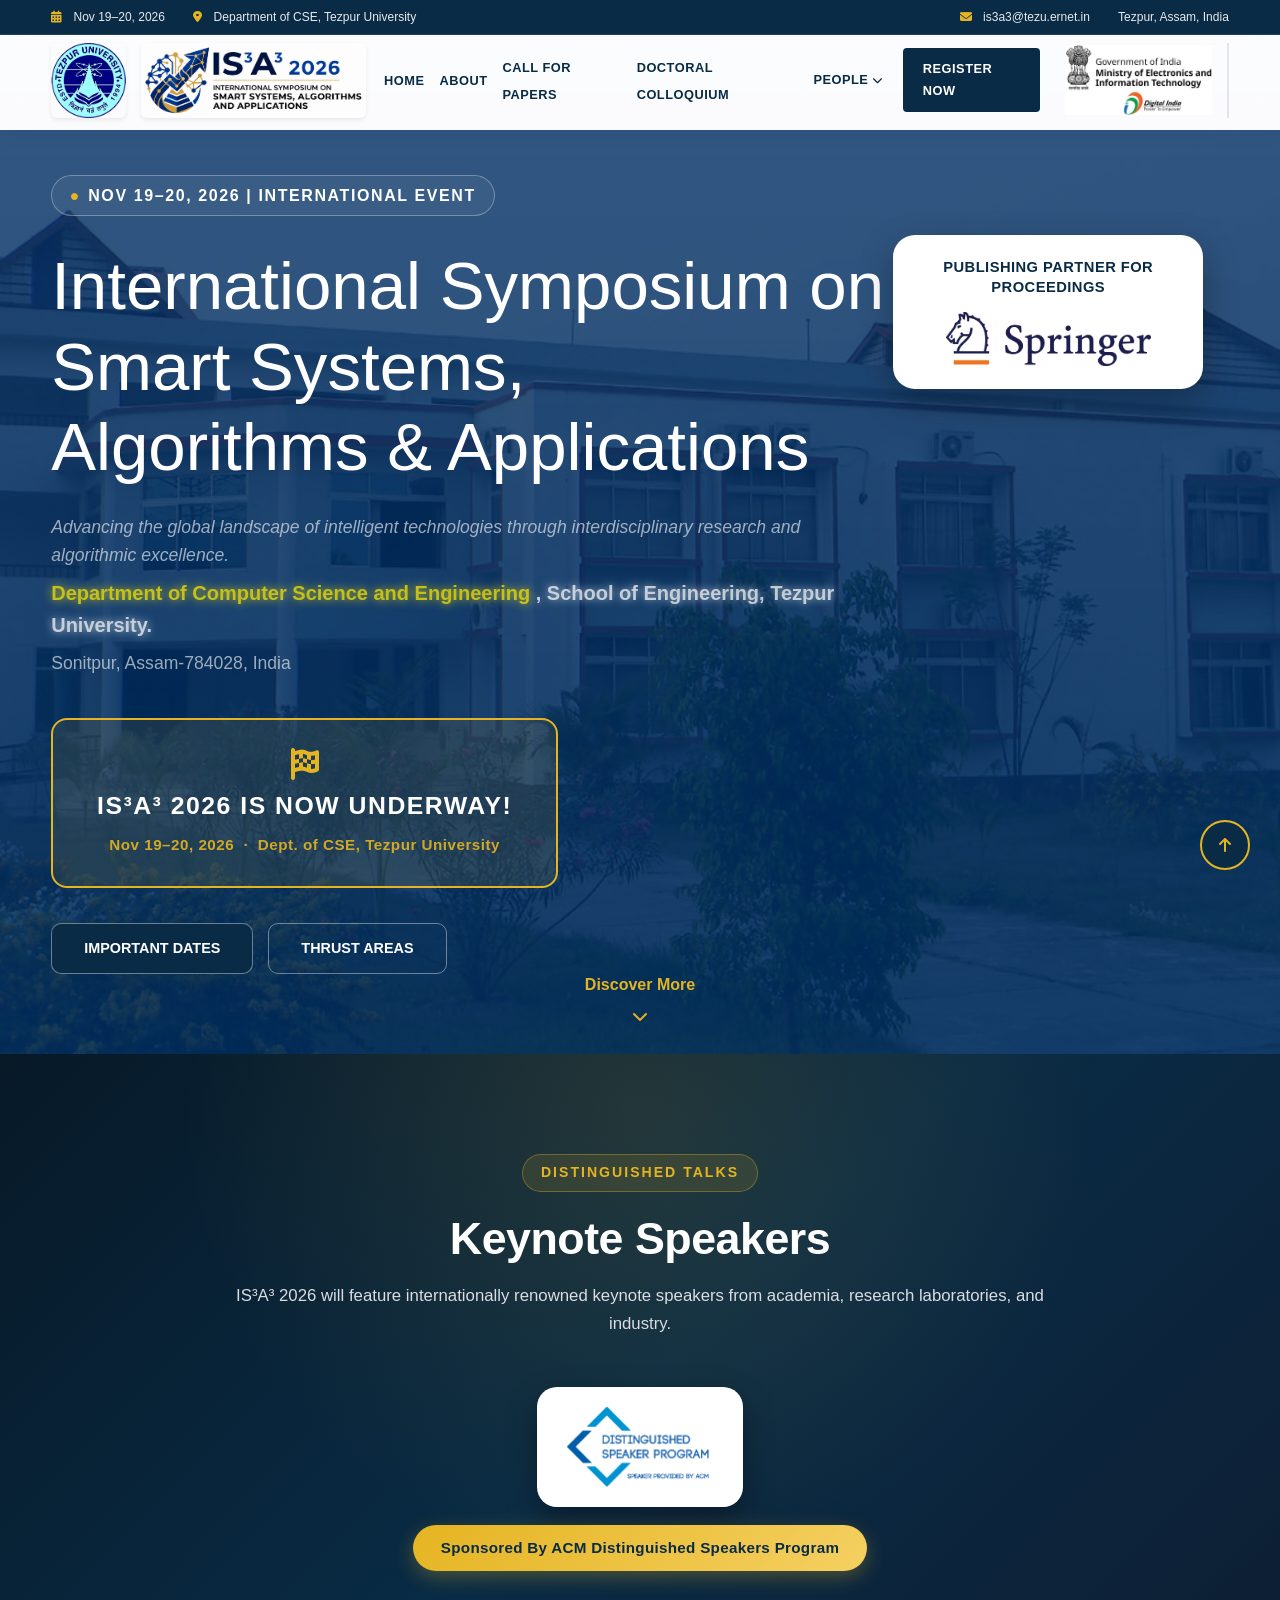
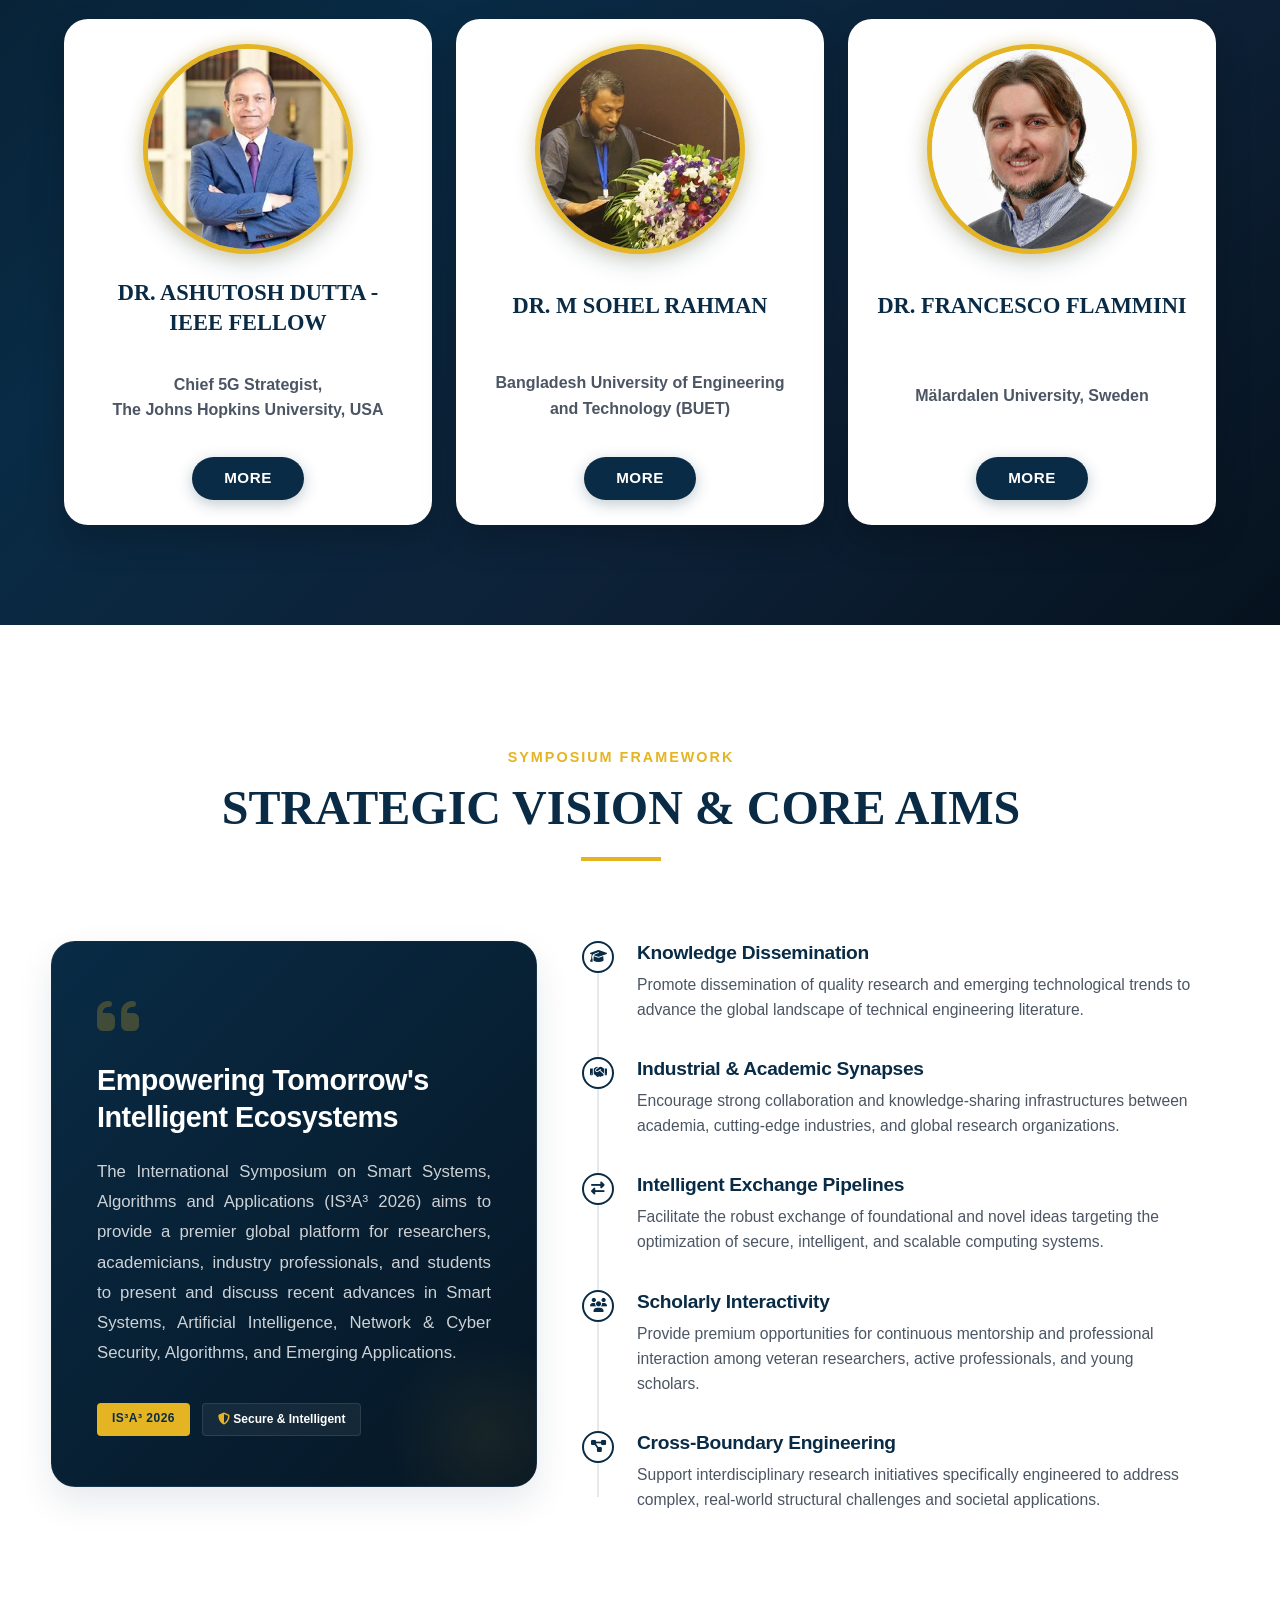
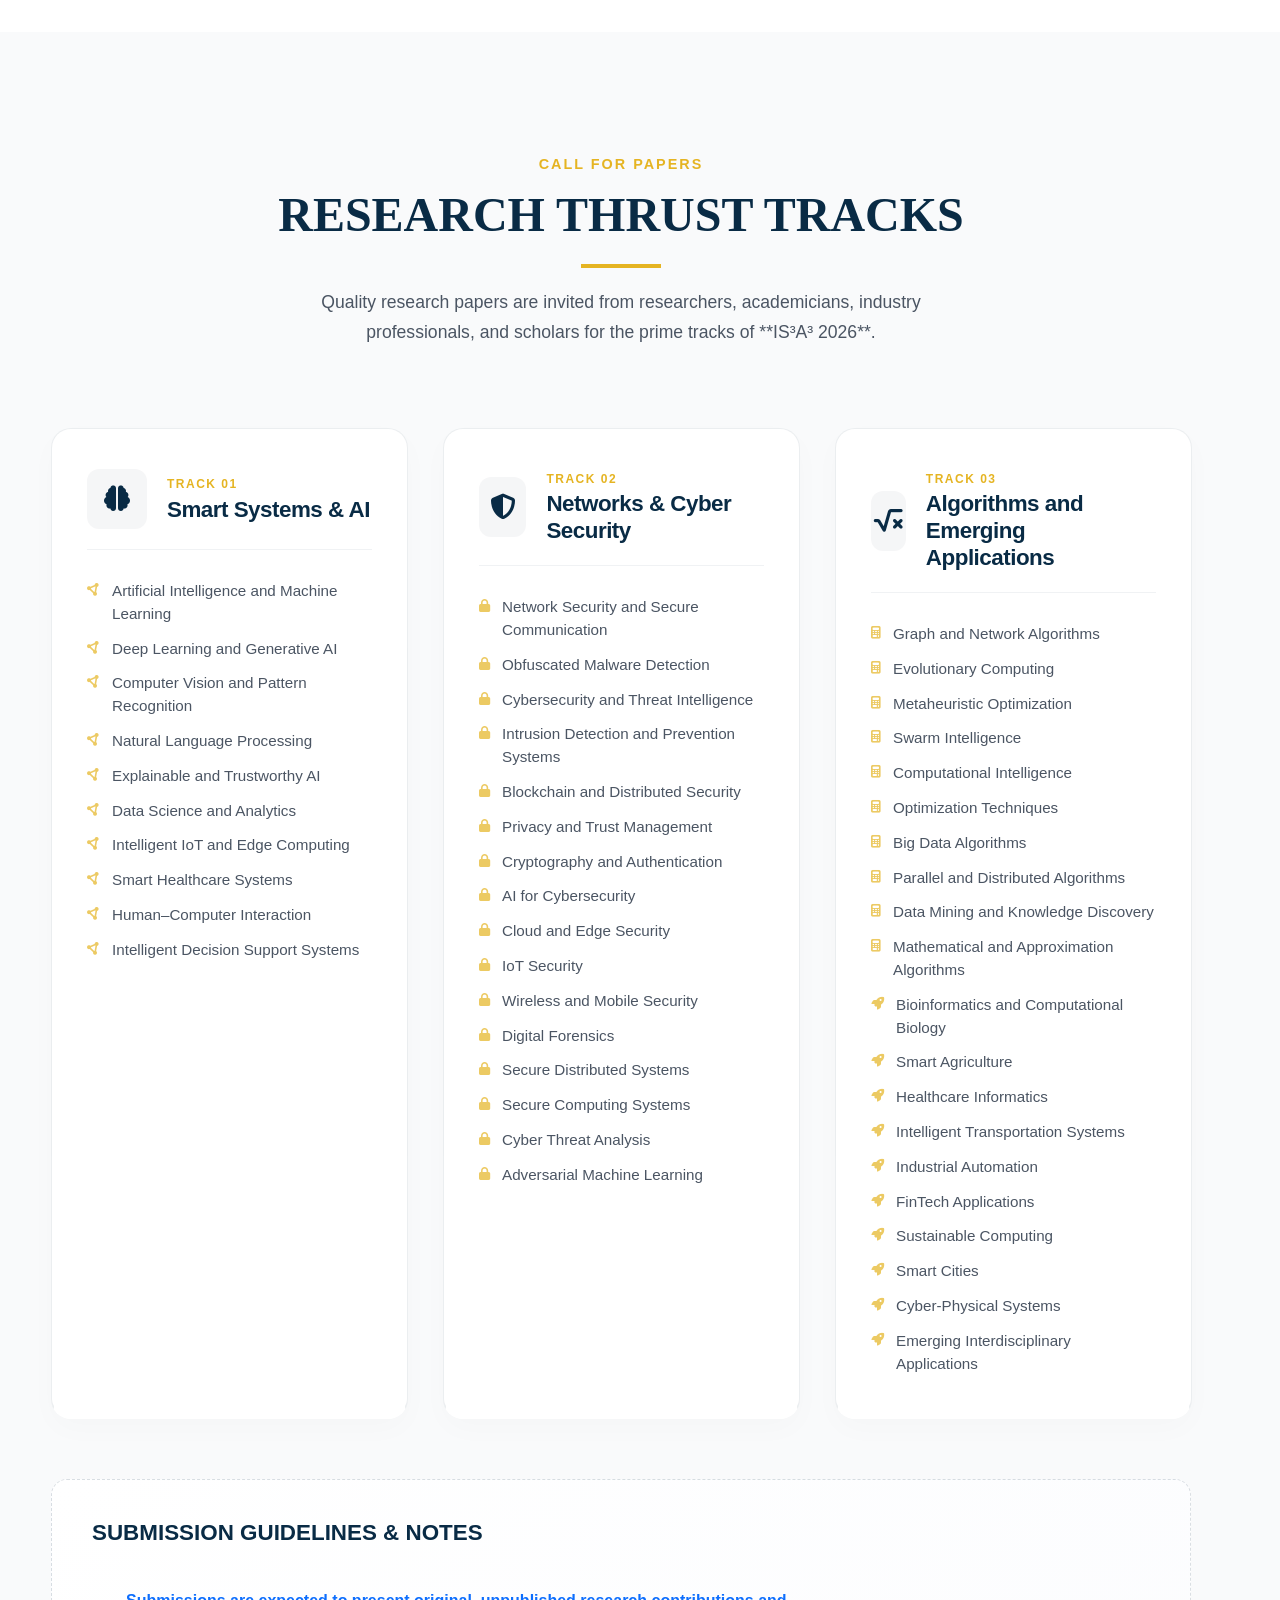
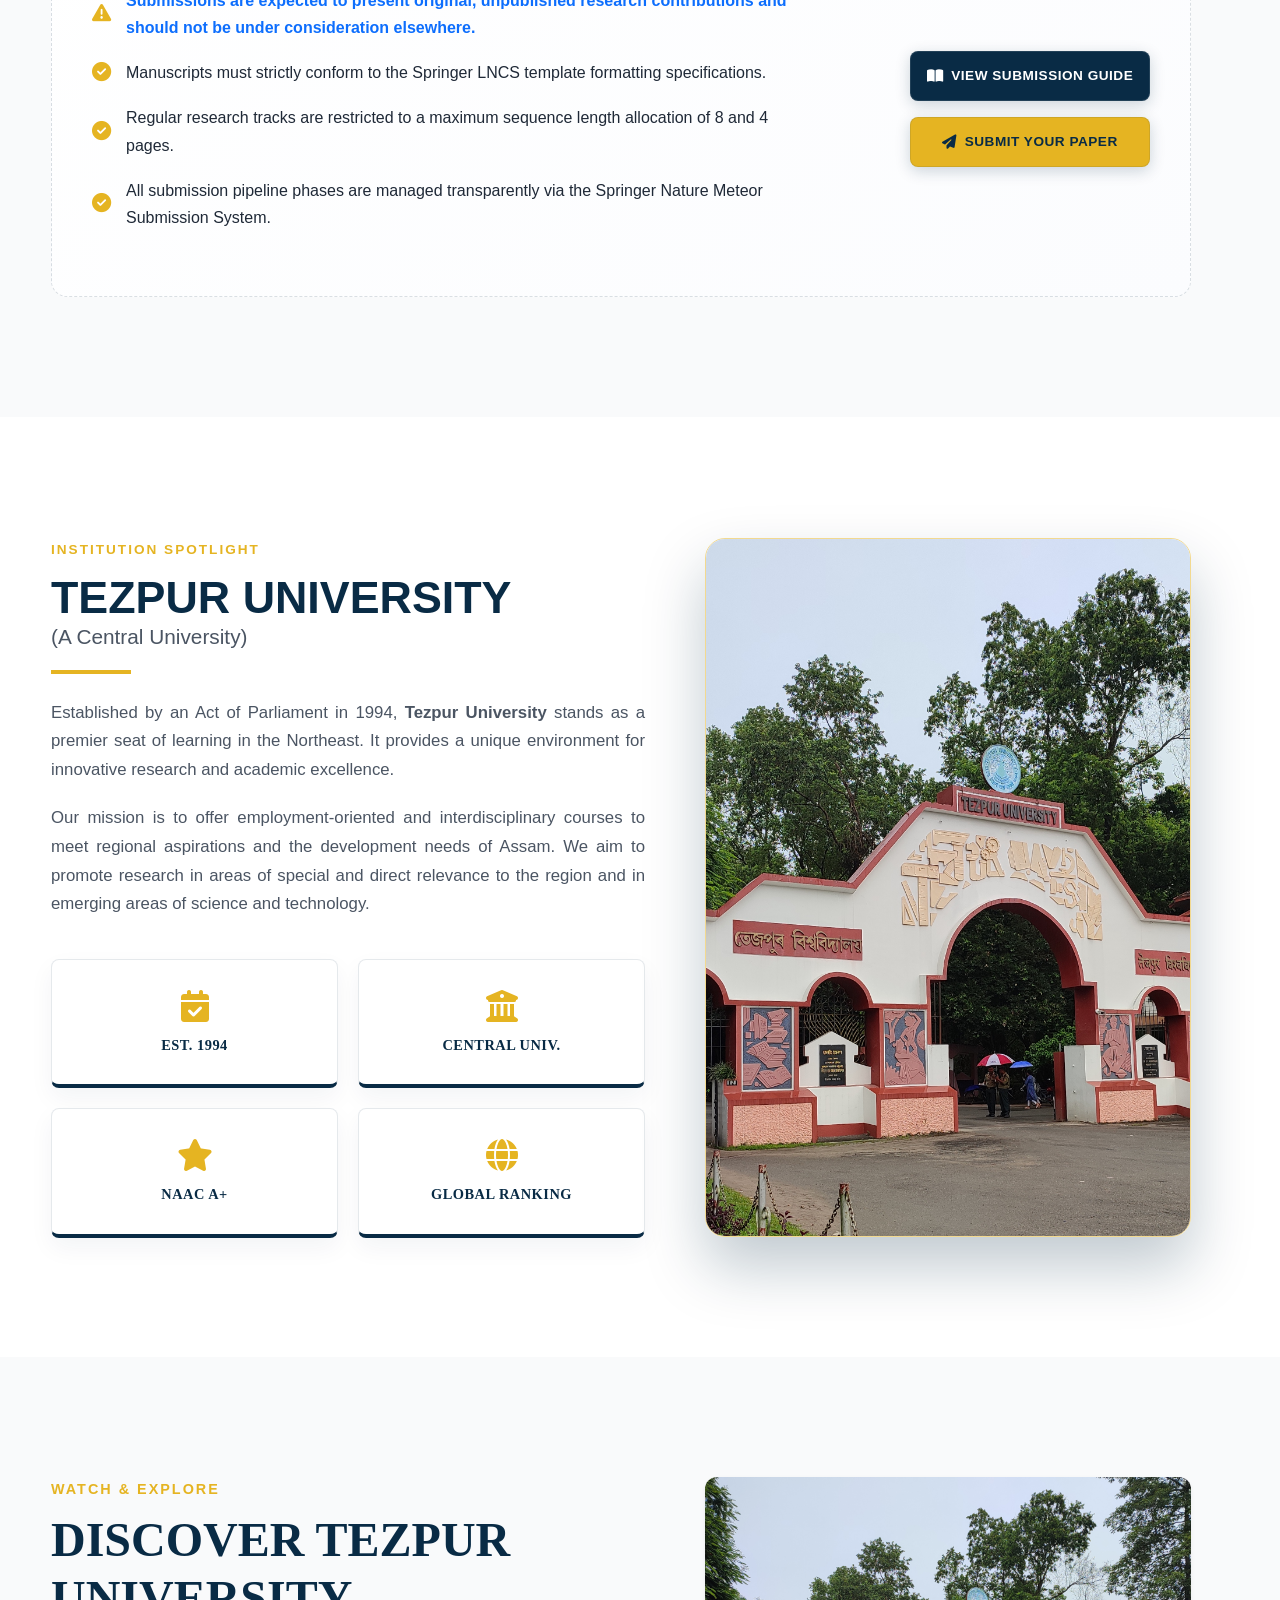
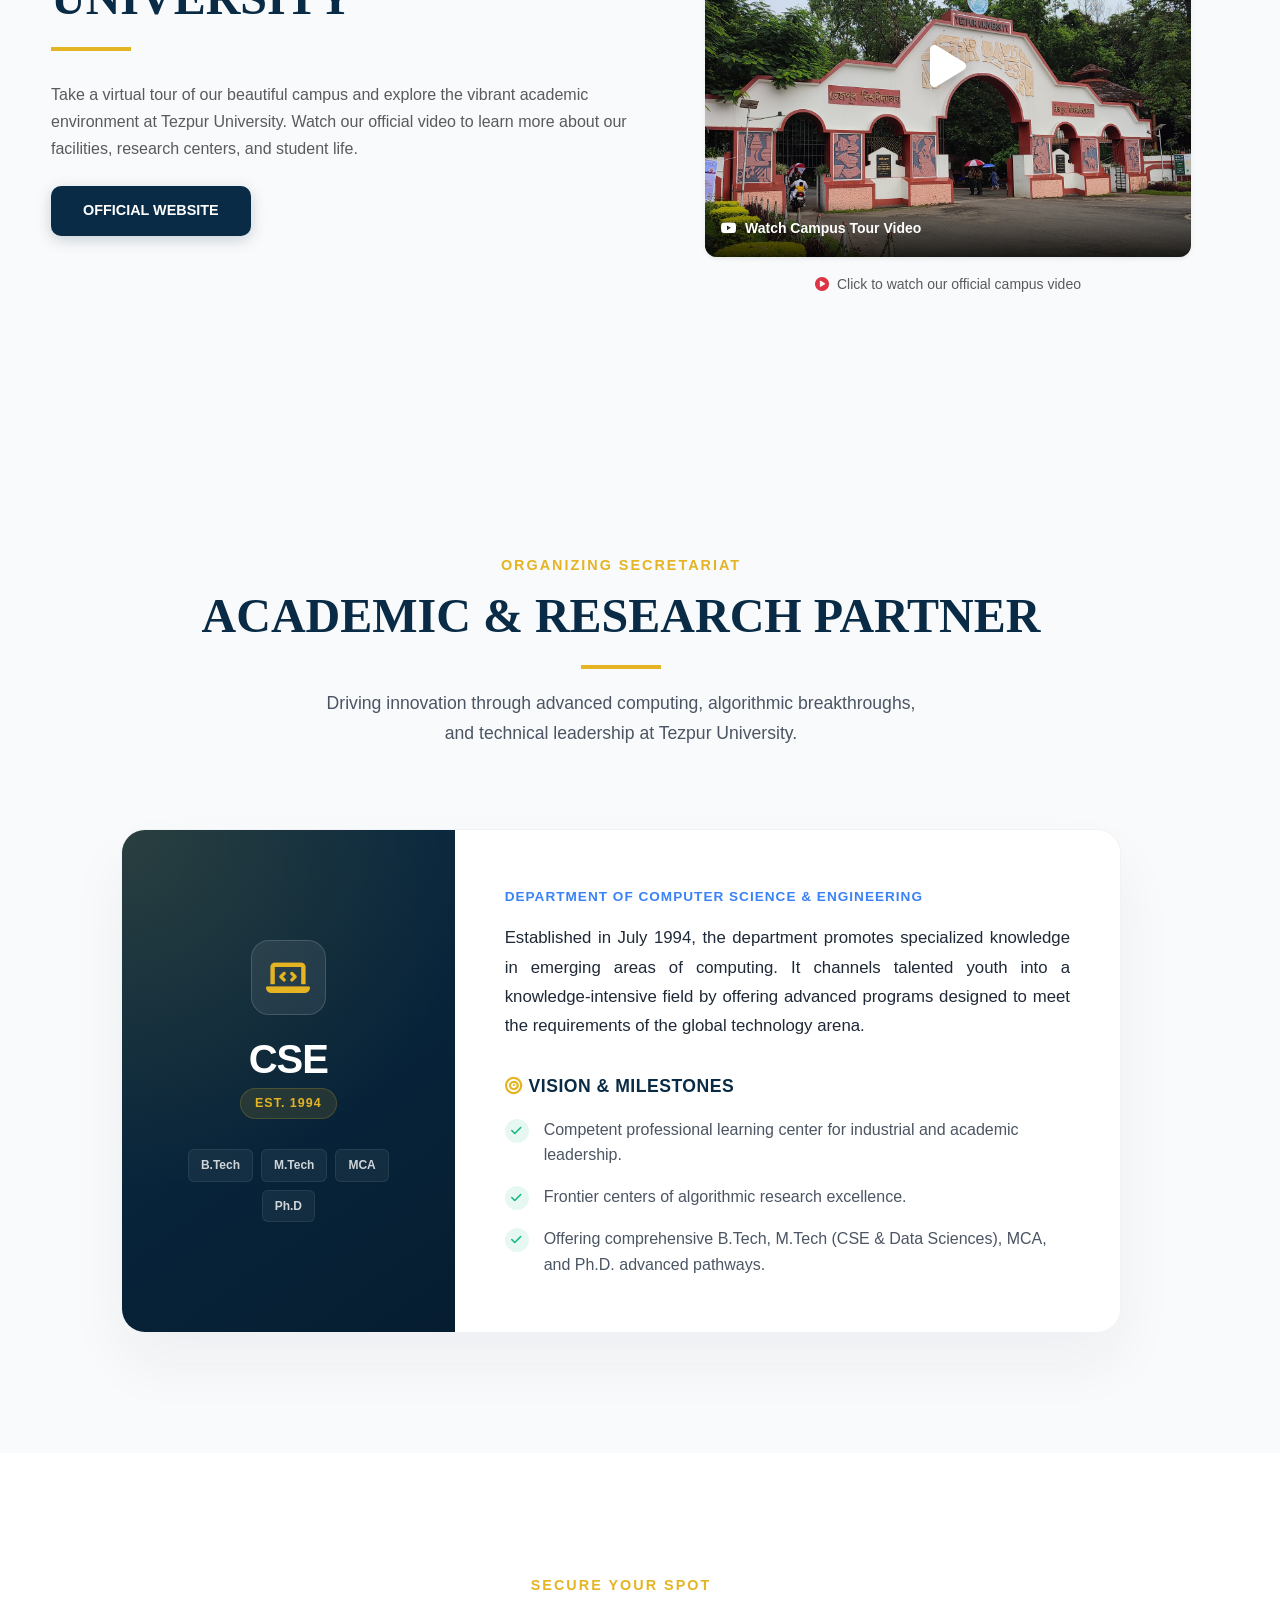
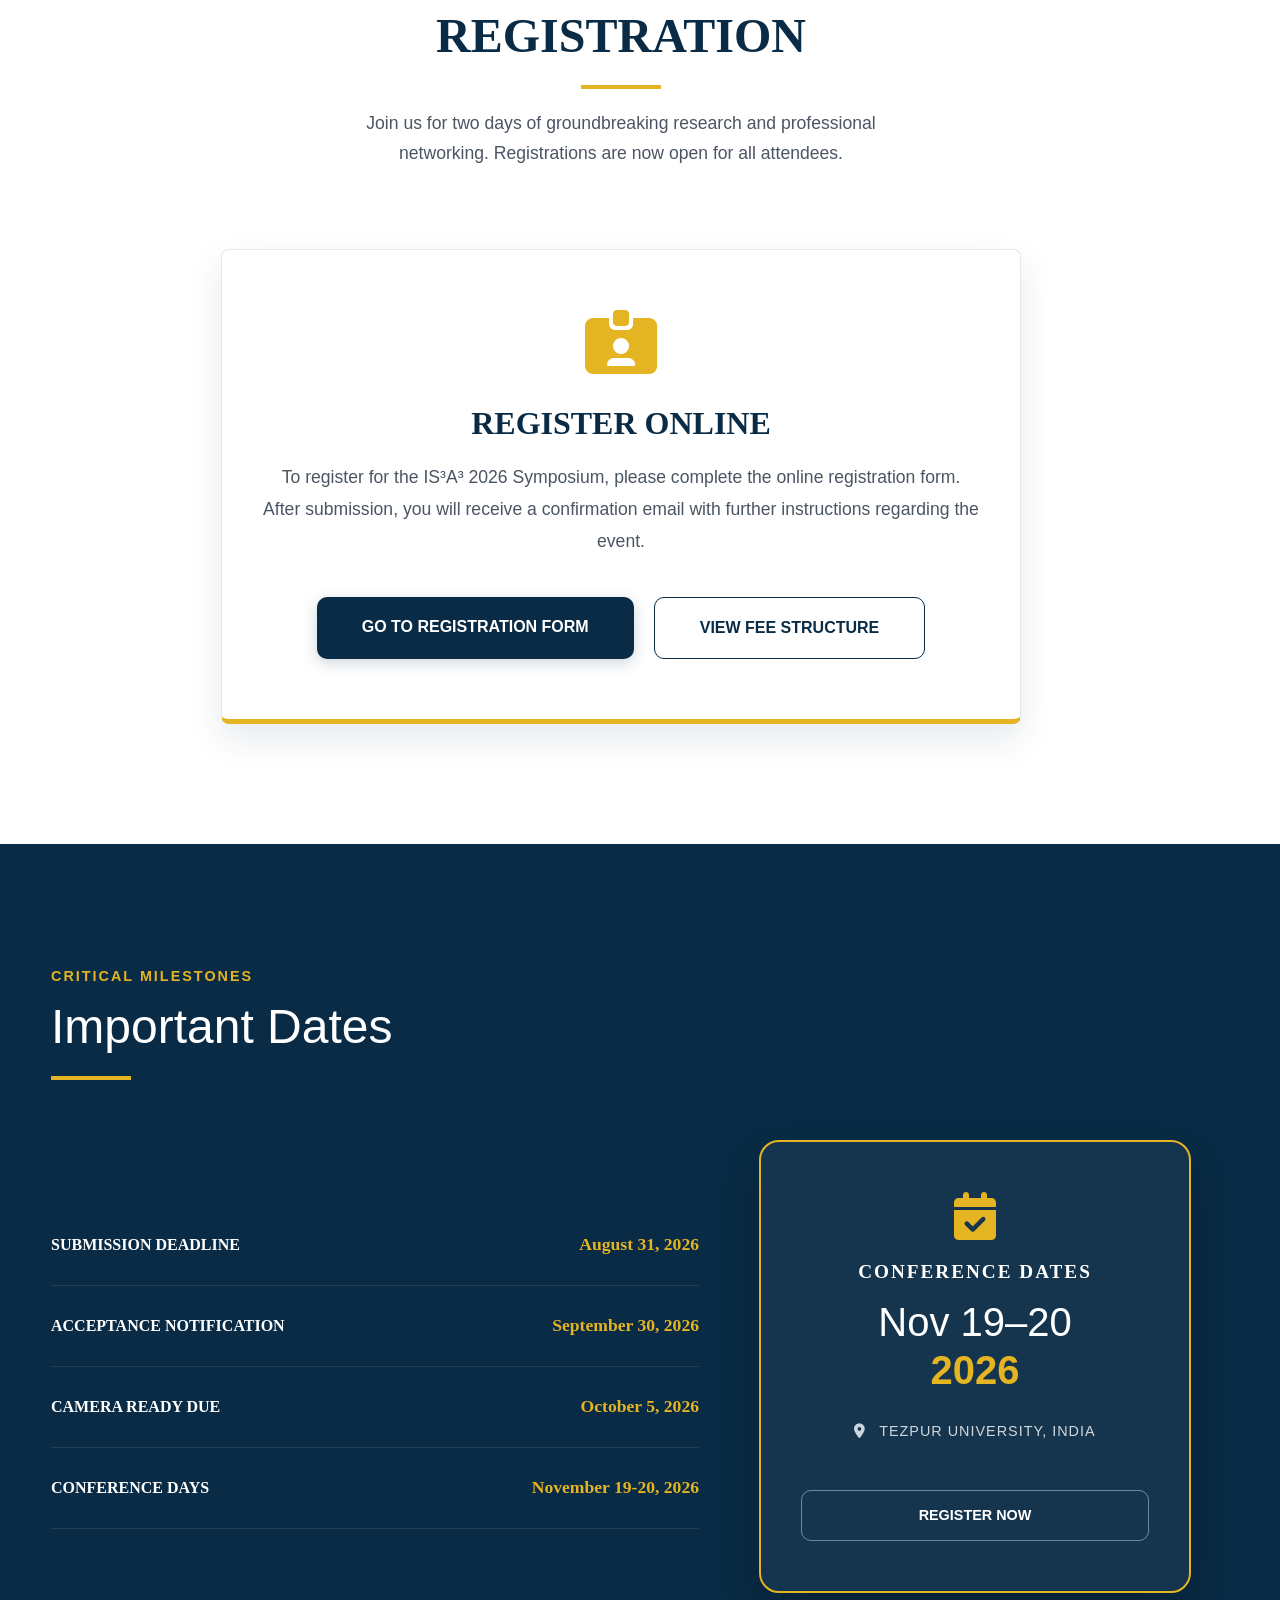
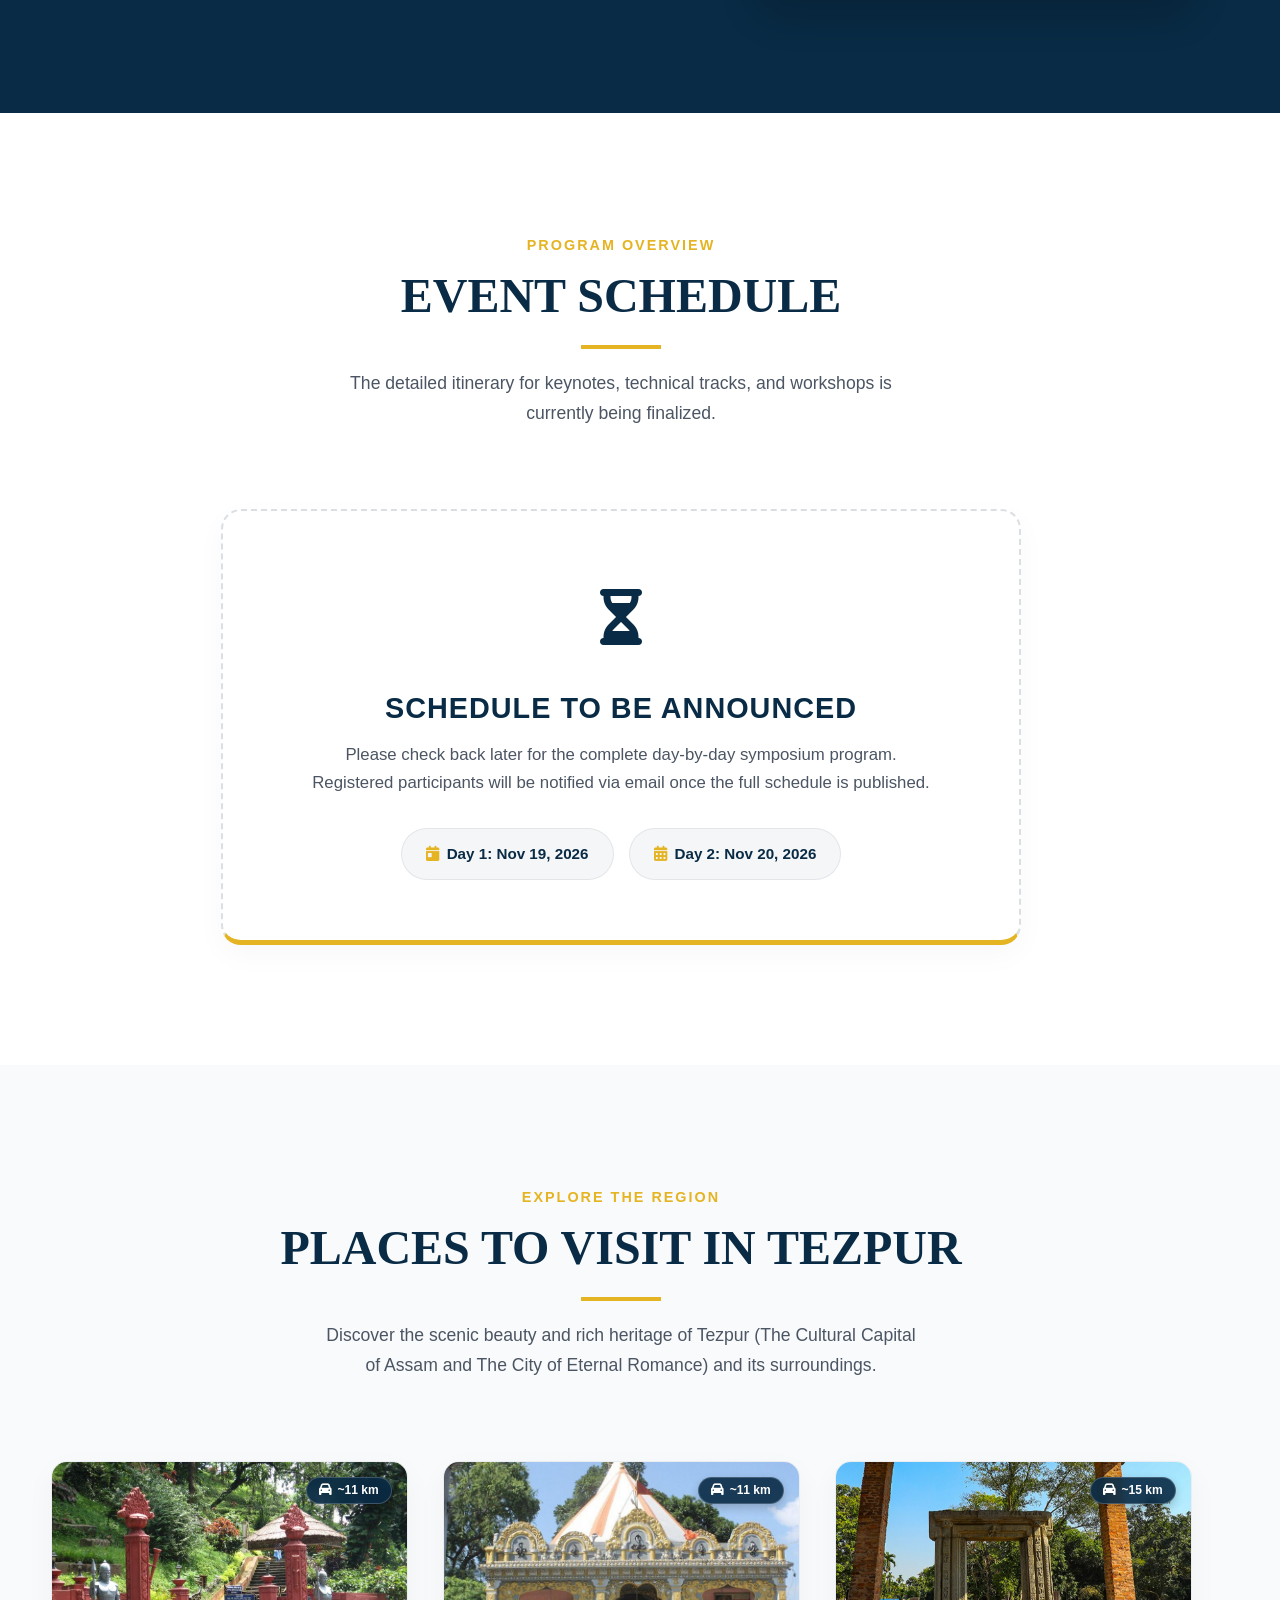
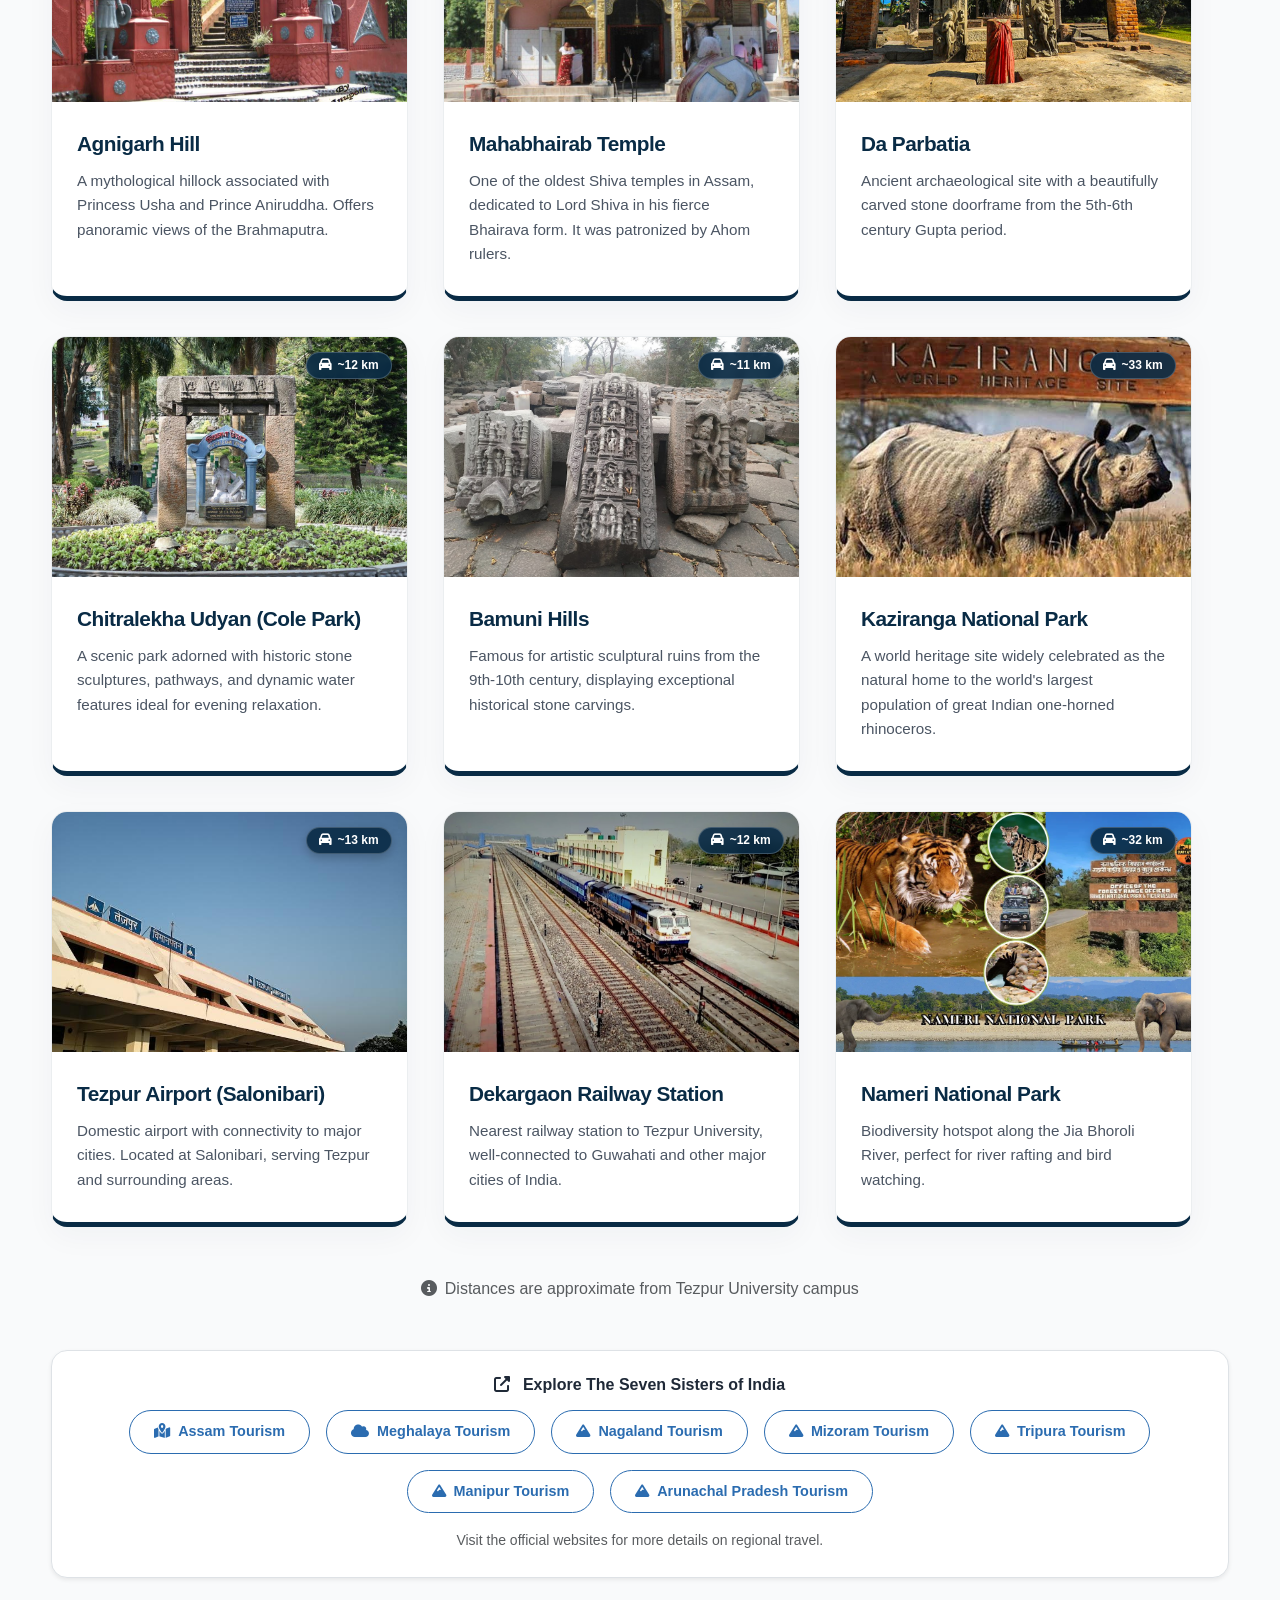
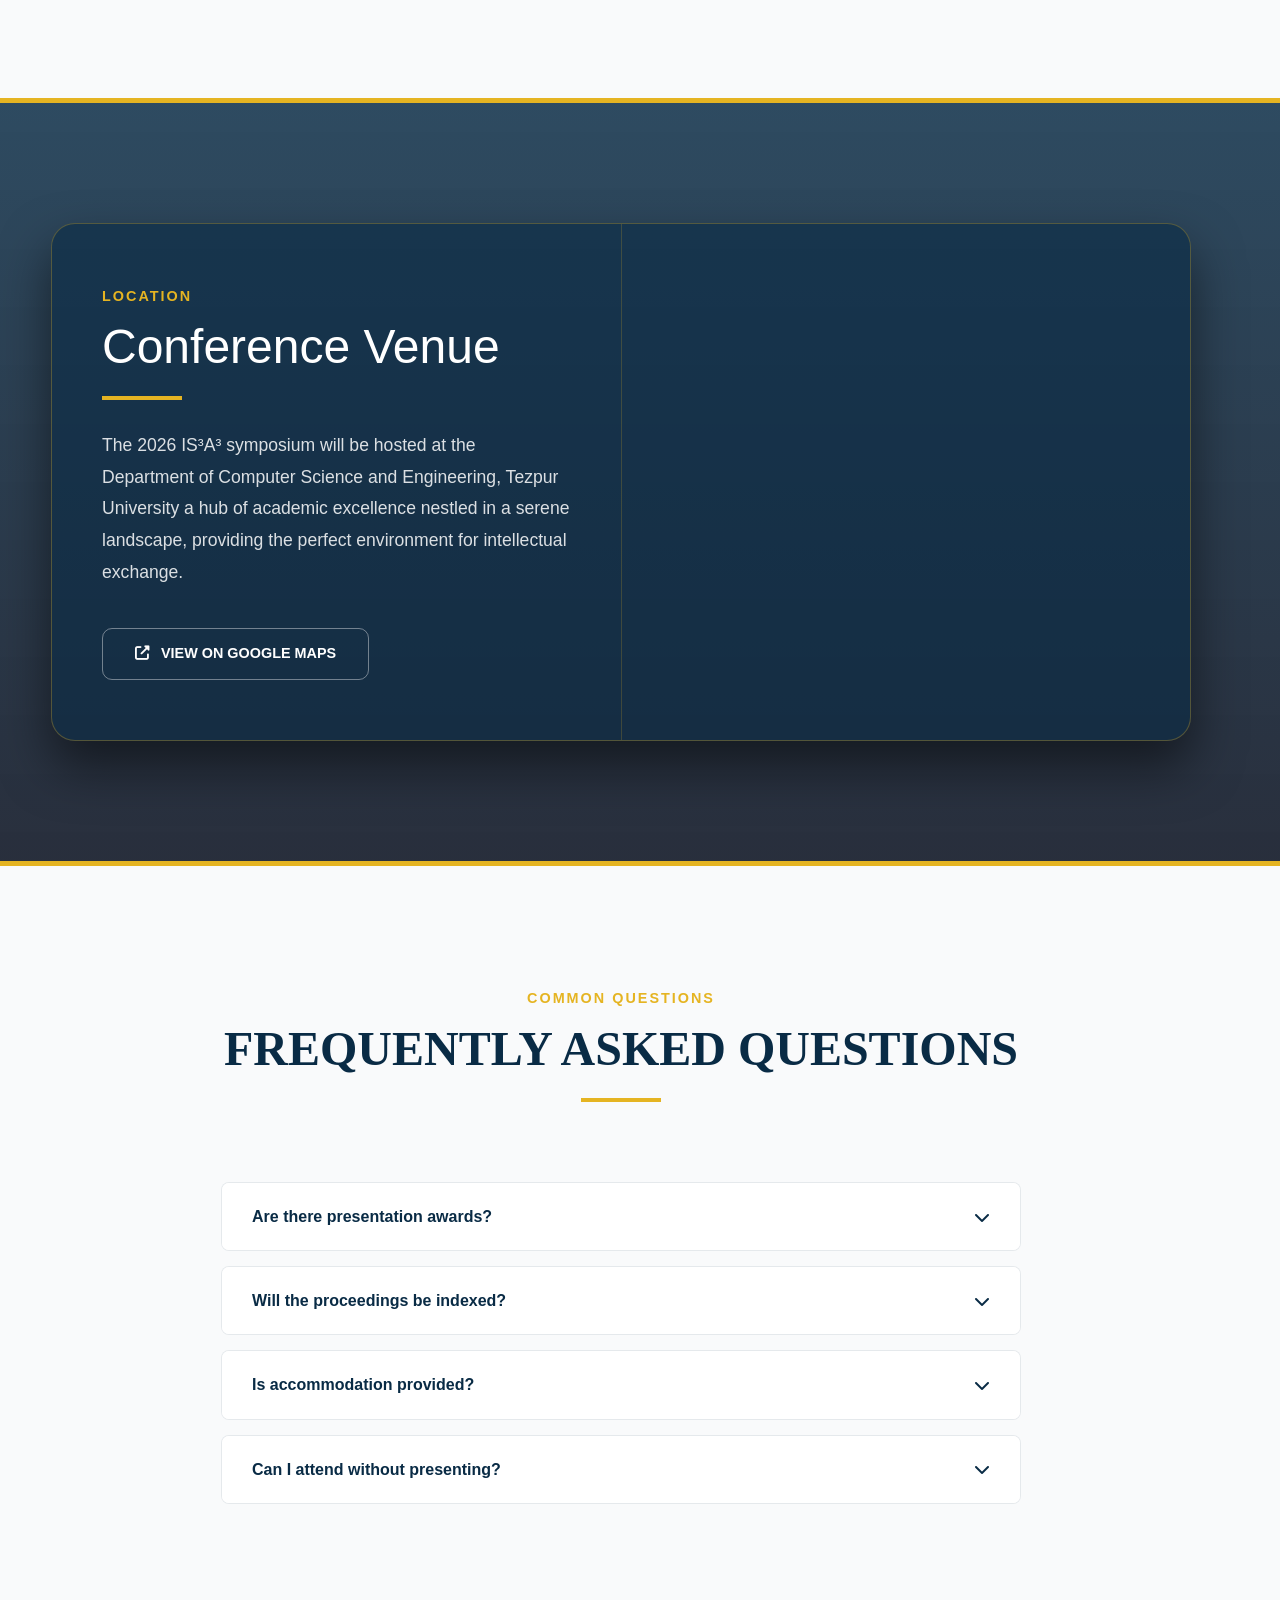
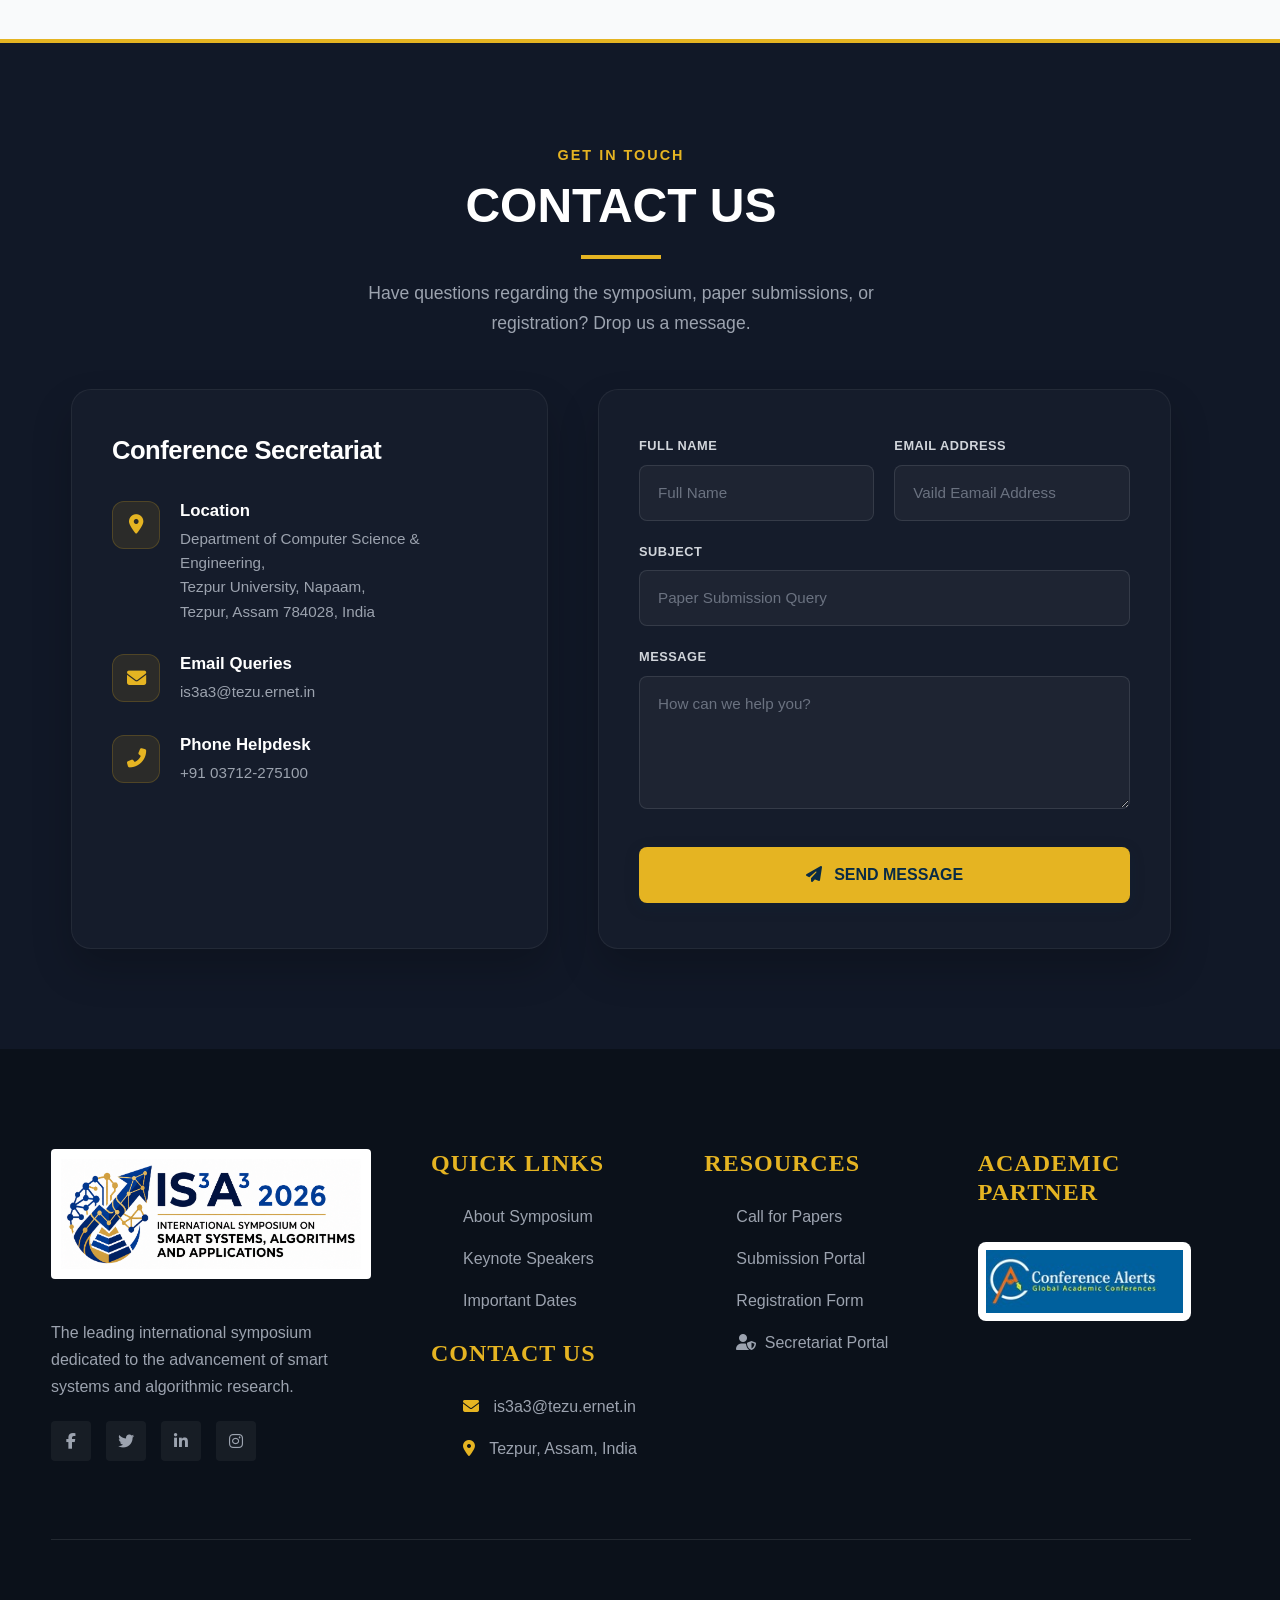
==== index.html @ 2eb010d2 "Initial commit" ====
<!DOCTYPE html>
<html lang="en">

<head>

    <meta charset="UTF-8">
    <meta name="viewport" content="width=device-width, initial-scale=1.0">
    <title>IS³A³ 2026 | International Symposium on Smart Systems</title>

    <link rel="icon" href="src/assets/logos/tulogo.png" type="image/png">
    <link href="https://cdn.jsdelivr.net/npm/bootstrap@5.3.2/dist/css/bootstrap.min.css" rel="stylesheet">
    <link href="https://fonts.googleapis.com/css2?family=Plus+Jakarta+Sans:wght@300;400;500;600;700;800&display=swap"
        rel="stylesheet">
    <link rel="stylesheet" href="https://cdnjs.cloudflare.com/ajax/libs/font-awesome/6.4.0/css/all.min.css">
    <link rel="stylesheet" href="src/styles/index.css">
    <link rel="stylesheet" href="src/styles/navbar.css">
    <link rel="stylesheet" href="src/styles/keynote.css">
    <style>
        /* Springer publishing-partner card in the right side of the hero banner */
        .publisher-banner {
            position: absolute;
            top: 235px;
            right: 6%;
            width: 310px;
            z-index: 20;
        }

        .publisher-box {
            width: 100%;
            padding: 22px 26px;
            background: #ffffff;
            border: 1px solid rgba(255, 255, 255, 0.9);
            border-radius: 22px;
            box-shadow: 0 14px 36px rgba(0, 0, 0, 0.28);
            text-align: center;
        }

        .publisher-title {
            display: block;
            margin-bottom: 14px;
            color: #092b45;
            font-size: 0.92rem;
            font-weight: 800;
            line-height: 1.35;
            letter-spacing: 0.45px;
            text-transform: uppercase;
        }

        .springer-logo {
            display: block;
            width: 205px;
            max-width: 100%;
            height: auto;
            margin: 0 auto;
            object-fit: contain;
        }

        @media (max-width: 1200px) {
            .publisher-banner {
                top: 245px;
                right: 3%;
                width: 260px;
            }

            .springer-logo {
                width: 175px;
            }
        }

        @media (max-width: 992px) {
            .hero {
                flex-direction: column;
                justify-content: center;
            }

            .publisher-banner {
                position: static;
                width: min(320px, 92%);
                margin: 30px auto 20px;
            }
        }

        @media (max-width: 576px) {
            .publisher-box {
                padding: 17px 20px;
                border-radius: 18px;
            }

            .publisher-title {
                font-size: 0.80rem;
            }

            .springer-logo {
                width: 150px;
            }
        }
    </style>

</head>

<body>
    <div class="top-bar">
        <div class="top-info-left">
            <span><i class="fas fa-calendar-alt"></i> Nov 19–20, 2026</span>
            <span class="d-none d-md-inline"><i class="fas fa-map-marker-alt"></i> Department of CSE, Tezpur
                University</span>
        </div>

        <div class="top-info-right">
            <a href="mailto:is3a3@tezu.ernet.in"><i class="fas fa-envelope"></i> is3a3@tezu.ernet.in</a>
            <span>Tezpur, Assam, India</span>
        </div>
    </div>
    <nav>
        <a class="navbar-brand" href="index.html#home">
            <img src="src/assets/logos/tulogo.png" alt="TU Logo" class="nav-logo-tu rounded shadow-sm">
            <img src="src/assets/logos/LOGO2.png" alt="IS3A3 Icon" class="nav-logo-event rounded shadow-sm">
        </a>

        <ul class="nav-links">
            <li><a href="index.html#home">Home</a></li>
            <li><a href="about.html">About</a></li>
            <li><a href="callforpapers.html">Call For Papers</a></li>
            <li><a href="doctoralcolloquium.html">Doctoral Colloquium</a></li>
            <li class="dropdown">
                <a href="#" class="dropdown-toggle d-flex align-items-center gap-1">
                    People <i class="fas fa-chevron-down nav-arrow"></i>
                </a>
                <ul class="dropdown-menu">
                    <li><a href="committee.html">Committee</a></li>
                    <li><a href="keynotespeakers.html">Keynote Speaker</a></li>
                    <li><a href="advisors.html">Advisory Board</a></li>
                    <li><a href="technical.html">Technical Committee</a></li>
                </ul>
            </li>
            <li><a href="registration-form.html" class="btn-header" target="_blank">Register Now</a></li>
            <li class="d-none d-lg-flex align-items-center"
                style="margin-left: 10px; padding-right: 15px; border-right: 2px solid rgba(9, 43, 69, 0.1);">
                <img src="src/assets/logos/meity logo.jpeg" alt="MeitY Logo" class="nav-logo-meity">
            </li>
        </ul>

        <div class="menu-toggle"><i class="fas fa-bars"></i></div>
    </nav>

    <section class="hero" id="home">
        <div class="hero-video-bg"></div>

        <div class="hero-content" style="position: relative; z-index: 1;">
            <div class="hero-subtitle">Nov 19–20, 2026 | International Event</div>
            <h1>International Symposium on Smart Systems,<br>Algorithms & Applications</h1>
            <div class="lead mb-4 opacity-75 fw-medium pe-lg-5">
                <p class="mb-2">
                    <em>Advancing the global landscape of intelligent technologies through interdisciplinary research
                        and algorithmic excellence.</em>
                </p>
                <p class="mb-2 fw-bold"
                    style="font-size: 1.25rem; color: #ffffff; text-shadow: 0 0 8px rgba(255,255,255,0.9);">


                    <a href="https://www.tezu.ernet.in/dcompsc/" class="fw-bold text-decoration-none"
                        style="color: #ffea00; font-size: 1.25rem; text-shadow: 0 0 10px rgba(255,234,0,1);">

                        Department of Computer Science and Engineering

                    </a>,

                    School of Engineering, Tezpur University.
                </p>
                <p class="small tracking-wide">Sonitpur, Assam-784028, India</p>
            </div>

            <div class="countdown-timer" id="countdown">
                <div class="time-box">
                    <span id="days" class="time-val">00</span>
                    <span class="time-label">Days</span>
                </div>
                <div class="time-box">
                    <span id="hours" class="time-val">00</span>
                    <span class="time-label">Hours</span>
                </div>
                <div class="time-box">
                    <span id="minutes" class="time-val">00</span>
                    <span class="time-label">Minutes</span>
                </div>
                <div class="time-box">
                    <span id="seconds" class="time-val">00</span>
                    <span class="time-label">Seconds</span>
                </div>
            </div>

            <div class="hero-btns">
                <a href="#deadlines" class="btn btn-accent1">Important Dates</a>
                <a href="#thrust-areas" class="btn btn-outline">Thrust Areas</a>
            </div>
        </div>



        <!-- Publishing Partner for Proceedings -->
        <div class="publisher-banner" aria-label="Publishing Partner for Proceedings">
            <div class="publisher-box">
                <span class="publisher-title">Publishing Partner for Proceedings</span>
                <img src="src/assets/logos/springer.png" alt="Springer" class="springer-logo">
            </div>
        </div>

        <a href="#about" class="scroll-down" style="position: absolute; z-index: 1;">
            <span>Discover More</span>
            <i class="fas fa-chevron-down"></i>
        </a>

    </section>

    <section class="keynote-section" id="keynotes">

        <div class="container">

            <!-- Section Heading -->
            <div class="text-center mb-5" data-aos="fade-up">

                <span class="section-subtitle">
                    Distinguished Talks
                </span>
                <h2 class="section-title">
                    Keynote Speakers
                </h2>

                <p class="section-desc">
                    IS³A³ 2026 will feature internationally renowned keynote speakers from academia, research
                    laboratories, and industry.
                </p>
            </div>

            <!-- ACM DSP -->
            <div class="text-center mb-5 acm-dsp-wrapper" data-aos="fade-up" data-aos-delay="100">

                <!-- ACM Logo -->
                <img src="src/assets/images/dsp-logo-tag.png" alt="ACM Logo" class="acm-dsp-logo">

                <div>
                    <span class="acm-dsp-badge">
                        Sponsored By ACM Distinguished Speakers Program
                    </span>
                </div>

            </div>

            <!-- Speaker Cards -->
            <div class="row g-4 justify-content-center align-items-stretch">

                <!-- Speaker Card 1 -->
                <div class="col-lg-4 col-md-6" data-aos="fade-up" data-aos-delay="150">
                    <div class="card keynote-card text-center h-100 p-4">

                        <div class="speaker-img-wrapper">
                            <img src="src/assets/images/adutta.png" alt="Dr. Ashutosh Dutta">
                        </div>

                        <div class="mt-4 d-flex flex-column justify-content-between flex-grow-1">
                            <div class="speaker-title-box">
                                <h3 class="speaker-name">
                                    Dr. Ashutosh Dutta - IEEE Fellow
                                </h3>
                            </div>

                            <div class="speaker-affil-box my-2">
                                <p class="speaker-affil">
                                    Chief 5G Strategist,<br>
                                    The Johns Hopkins University, USA
                                </p>
                            </div>

                            <div class="mt-3">
                                <a href="/is3a3/2026/keynotespeakers.html" class="btn keynote-btn">
                                    More
                                </a>
                            </div>
                        </div>

                    </div>
                </div>

                <!-- Speaker Card 2 -->
                <div class="col-lg-4 col-md-6" data-aos="fade-up" data-aos-delay="250">
                    <div class="card keynote-card text-center h-100 p-4">

                        <div class="speaker-img-wrapper">
                            <img src="src/assets/images/rahman.jpg" alt="Dr. M Sohel Rahman">
                        </div>

                        <div class="mt-4 d-flex flex-column justify-content-between flex-grow-1">
                            <div class="speaker-title-box">
                                <h3 class="speaker-name">
                                    Dr. M Sohel Rahman
                                </h3>
                            </div>

                            <div class="speaker-affil-box my-2">
                                <p class="speaker-affil">
                                    Bangladesh University of Engineering and Technology (BUET)
                                </p>
                            </div>

                            <div class="mt-3">
                                <a href="/is3a3/2026/keynotespeakers.html" class="btn keynote-btn">
                                    More
                                </a>
                            </div>
                        </div>

                    </div>
                </div>

                <!-- Speaker Card 3 -->
                <div class="col-lg-4 col-md-6" data-aos="fade-up" data-aos-delay="350">
                    <div class="card keynote-card text-center h-100 p-4">

                        <div class="speaker-img-wrapper">
                            <img src="src/assets/images/flammini.jpg" alt="Dr. Francesco Flammini">
                        </div>

                        <div class="mt-4 d-flex flex-column justify-content-between flex-grow-1">
                            <div class="speaker-title-box">
                                <h3 class="speaker-name">
                                    Dr. Francesco Flammini
                                </h3>
                            </div>

                            <div class="speaker-affil-box my-2">
                                <p class="speaker-affil">
                                    Mälardalen University, Sweden
                                </p>
                            </div>

                            <div class="mt-3">
                                <a href="/is3a3/2026/keynotespeakers.html" class="btn keynote-btn">
                                    More
                                </a>
                            </div>
                        </div>

                    </div>
                </div>

            </div>

        </div>
    </section>





    <section class="section" id="strategic-vision">
        <div class="container">
            <div class="section-header" data-aos="fade-up">
                <span>Symposium Framework</span>
                <h2>Strategic Vision & Core Aims</h2>
                <div class="line"></div>
            </div>

            <div class="vision-split-grid">
                <div class="vision-statement-card" data-aos="fade-right">
                    <div class="vision-quote-icon">
                        <i class="fas fa-quote-left"></i>
                    </div>
                    <h3>Empowering Tomorrow's Intelligent Ecosystems</h3>
                    <p>
                        The International Symposium on Smart Systems, Algorithms and Applications (IS³A³ 2026) aims to
                        provide a premier global platform for researchers, academicians, industry professionals, and
                        students to present and discuss recent advances in Smart Systems, Artificial Intelligence,
                        Network & Cyber Security, Algorithms, and Emerging Applications.
                    </p>
                    <div class="vision-card-footer">
                        <span class="conference-tag">IS³A³ 2026</span>
                        <span class="conference-tag-alt"><i class="fas fa-shield-alt text-accent"></i> Secure &
                            Intelligent</span>
                    </div>
                </div>

                <div class="vision-objectives-timeline" data-aos="fade-left" data-aos-stagger>

                    <div class="timeline-objective-item">
                        <div class="objective-marker">
                            <i class="fas fa-graduation-cap"></i>
                        </div>
                        <div class="objective-content">
                            <h4>Knowledge Dissemination</h4>
                            <p>Promote dissemination of quality research and emerging technological trends to advance
                                the global landscape of technical engineering literature.</p>
                        </div>
                    </div>

                    <div class="timeline-objective-item">
                        <div class="objective-marker">
                            <i class="fas fa-handshake"></i>
                        </div>
                        <div class="objective-content">
                            <h4>Industrial & Academic Synapses</h4>
                            <p>Encourage strong collaboration and knowledge-sharing infrastructures between academia,
                                cutting-edge industries, and global research organizations.</p>
                        </div>
                    </div>

                    <div class="timeline-objective-item">
                        <div class="objective-marker">
                            <i class="fas fa-exchange-alt"></i>
                        </div>
                        <div class="objective-content">
                            <h4>Intelligent Exchange Pipelines</h4>
                            <p>Facilitate the robust exchange of foundational and novel ideas targeting the optimization
                                of secure, intelligent, and scalable computing systems.</p>
                        </div>
                    </div>

                    <div class="timeline-objective-item">
                        <div class="objective-marker">
                            <i class="fas fa-users"></i>
                        </div>
                        <div class="objective-content">
                            <h4>Scholarly Interactivity</h4>
                            <p>Provide premium opportunities for continuous mentorship and professional interaction
                                among veteran researchers, active professionals, and young scholars.</p>
                        </div>
                    </div>

                    <div class="timeline-objective-item">
                        <div class="objective-marker">
                            <i class="fas fa-project-diagram"></i>
                        </div>
                        <div class="objective-content">
                            <h4>Cross-Boundary Engineering</h4>
                            <p>Support interdisciplinary research initiatives specifically engineered to address
                                complex, real-world structural challenges and societal applications.</p>
                        </div>
                    </div>

                </div>
            </div>
        </div>
    </section>

    <section class="section bg-off-white" id="cfp">
        <div class="container">
            <div class="section-header" data-aos="fade-up">
                <span>Call for Papers</span>
                <h2>Research Thrust Tracks</h2>
                <div class="line"></div>
                <p>Quality research papers are invited from researchers, academicians, industry professionals, and
                    scholars for the prime tracks of **IS³A³ 2026**.</p>
            </div>

            <div class="cfp-grid-4-tracks" data-aos-stagger>

                <div class="cfp-mega-card">
                    <div class="cfp-card-header-wrap">
                        <div class="cfp-track-icon">
                            <i class="fas fa-brain"></i>
                        </div>
                        <div class="cfp-track-meta">
                            <span class="track-number">Track 01</span>
                            <h3>Smart Systems & AI</h3>
                        </div>
                    </div>
                    <ul class="track-topics-list">
                        <li><i class="fas fa-circle-nodes"></i> Artificial Intelligence and Machine Learning</li>
                        <li><i class="fas fa-circle-nodes"></i> Deep Learning and Generative AI</li>
                        <li><i class="fas fa-circle-nodes"></i> Computer Vision and Pattern Recognition</li>
                        <li><i class="fas fa-circle-nodes"></i> Natural Language Processing</li>
                        <li><i class="fas fa-circle-nodes"></i> Explainable and Trustworthy AI</li>
                        <li><i class="fas fa-circle-nodes"></i> Data Science and Analytics</li>
                        <li><i class="fas fa-circle-nodes"></i> Intelligent IoT and Edge Computing</li>
                        <li><i class="fas fa-circle-nodes"></i> Smart Healthcare Systems</li>
                        <li><i class="fas fa-circle-nodes"></i> Human–Computer Interaction</li>
                        <li><i class="fas fa-circle-nodes"></i> Intelligent Decision Support Systems</li>
                    </ul>
                </div>

                <div class="cfp-mega-card">
                    <div class="cfp-card-header-wrap">
                        <div class="cfp-track-icon">
                            <i class="fas fa-shield-alt"></i>
                        </div>
                        <div class="cfp-track-meta">
                            <span class="track-number">Track 02</span>
                            <h3>Networks & Cyber Security</h3>
                        </div>
                    </div>
                    <ul class="track-topics-list">
                        <li><i class="fas fa-lock"></i> Network Security and Secure Communication</li>
                        <li><i class="fas fa-lock"></i> Obfuscated Malware Detection</li>
                        <li><i class="fas fa-lock"></i> Cybersecurity and Threat Intelligence</li>
                        <li><i class="fas fa-lock"></i> Intrusion Detection and Prevention Systems</li>
                        <li><i class="fas fa-lock"></i> Blockchain and Distributed Security</li>
                        <li><i class="fas fa-lock"></i> Privacy and Trust Management</li>
                        <li><i class="fas fa-lock"></i> Cryptography and Authentication</li>
                        <li><i class="fas fa-lock"></i> AI for Cybersecurity</li>
                        <li><i class="fas fa-lock"></i> Cloud and Edge Security</li>
                        <li><i class="fas fa-lock"></i> IoT Security</li>
                        <li><i class="fas fa-lock"></i> Wireless and Mobile Security</li>
                        <li><i class="fas fa-lock"></i> Digital Forensics</li>
                        <li><i class="fas fa-lock"></i> Secure Distributed Systems</li>
                        <li><i class="fas fa-lock"></i> Secure Computing Systems</li>
                        <li><i class="fas fa-lock"></i> Cyber Threat Analysis</li>
                        <li><i class="fas fa-lock"></i> Adversarial Machine Learning</li>
                    </ul>
                </div>

                <div class="cfp-mega-card">
                    <div class="cfp-card-header-wrap">
                        <div class="cfp-track-icon">
                            <i class="fas fa-square-root-variable"></i>
                        </div>
                        <div class="cfp-track-meta">
                            <span class="track-number">Track 03</span>
                            <h3>Algorithms and Emerging Applications</h3>
                        </div>
                    </div>

                    <ul class="track-topics-list">
                        <li><i class="fas fa-calculator"></i> Graph and Network Algorithms</li>
                        <li><i class="fas fa-calculator"></i> Evolutionary Computing</li>
                        <li><i class="fas fa-calculator"></i> Metaheuristic Optimization</li>
                        <li><i class="fas fa-calculator"></i> Swarm Intelligence</li>
                        <li><i class="fas fa-calculator"></i> Computational Intelligence</li>
                        <li><i class="fas fa-calculator"></i> Optimization Techniques</li>
                        <li><i class="fas fa-calculator"></i> Big Data Algorithms</li>
                        <li><i class="fas fa-calculator"></i> Parallel and Distributed Algorithms</li>
                        <li><i class="fas fa-calculator"></i> Data Mining and Knowledge Discovery</li>
                        <li><i class="fas fa-calculator"></i> Mathematical and Approximation Algorithms</li>

                        <li><i class="fas fa-rocket"></i> Bioinformatics and Computational Biology</li>
                        <li><i class="fas fa-rocket"></i> Smart Agriculture</li>
                        <li><i class="fas fa-rocket"></i> Healthcare Informatics</li>
                        <li><i class="fas fa-rocket"></i> Intelligent Transportation Systems</li>
                        <li><i class="fas fa-rocket"></i> Industrial Automation</li>
                        <li><i class="fas fa-rocket"></i> FinTech Applications</li>
                        <li><i class="fas fa-rocket"></i> Sustainable Computing</li>
                        <li><i class="fas fa-rocket"></i> Smart Cities</li>
                        <li><i class="fas fa-rocket"></i> Cyber-Physical Systems</li>
                        <li><i class="fas fa-rocket"></i> Emerging Interdisciplinary Applications</li>
                    </ul>
                </div>

            </div>

            <div class="cfp-guidelines-wrapper" data-aos="zoom-in">
                <div class="cfp-notice-card">
                    <h3
                        style="font-family: 'Montserrat', sans-serif; font-weight: 800; color: var(--primary); margin-bottom: 15px; text-transform: uppercase; font-size: 1.4rem;">
                        Submission Guidelines &amp; Notes</h3>
                    <div class="row align-items-center">
                        <div class="col-lg-8">
                            <ul class="cfp-notice-list">
                                <li class="fw-bold text-primary"><i class="fas fa-exclamation-triangle text-accent"></i>
                                    Submissions are expected to present original, unpublished research contributions and
                                    should not be under consideration elsewhere.</li>
                                <li><i class="fas fa-check-circle"></i> Manuscripts must strictly conform to the
                                    Springer LNCS template formatting specifications.</li>
                                <li><i class="fas fa-check-circle"></i> Regular research tracks are restricted to a
                                    maximum sequence length allocation of 8 and 4 pages.</li>
                                <li><i class="fas fa-check-circle"></i> All submission pipeline phases are managed
                                    transparently via the Springer Nature Meteor Submission System.</li>
                            </ul>
                        </div>
                        <div class="col-lg-4 text-lg-end mt-4 mt-lg-0">
                            <div class="d-flex flex-wrap justify-content-lg-end justify-content-center gap-3">
                                <a href="#" class="btn btn-accent text-center btn-submission-guide">
                                    <i class="fas fa-book-open me-2"></i>View Submission Guide
                                </a>
                                <a href="https://meteor.springer.com/IS3A32026" target="_blank"
                                    class="btn btn-accent text-center btn-submit-paper">
                                    <i class="fas fa-paper-plane me-2"></i>Submit Your Paper
                                </a>
                            </div>
                        </div>
                    </div>
                </div>
            </div>

        </div>
    </section>




    <section class="section" id="about">
        <div class="container">
            <div class="about-grid">

                <div class="about-text" data-aos="fade-right">
                    <div class="section-header" style="text-align: left; margin-bottom: 25px;">
                        <span
                            style="color: var(--accent); font-weight: 700; text-transform: uppercase; letter-spacing: 2px; font-size: 0.85rem;">Institution
                            Spotlight</span>
                        <h2
                            style="font-size: 2.8rem; font-family: 'Montserrat', sans-serif; font-weight: 900; color: var(--primary); text-transform: uppercase; line-height: 1.2; margin-top: 8px;">
                            Tezpur University <br>
                            <span
                                style="font-size: 1.3rem; color: var(--text-muted); font-weight: 500; font-family: 'Inter', sans-serif; text-transform: none; letter-spacing: 0;">(A
                                Central University)</span>
                        </h2>
                        <div class="line" style="margin: 20px 0; width: 80px; height: 4px; background: var(--accent);">
                        </div>
                    </div>

                    <p
                        style="font-size: 1.05rem; color: var(--text-muted); margin-bottom: 20px; line-height: 1.7; text-align: justify;">
                        Established by an Act of Parliament in 1994, <strong>Tezpur University</strong> stands as a
                        premier seat of learning in the Northeast. It provides a unique environment for innovative
                        research and academic excellence.
                    </p>
                    <p
                        style="font-size: 1.05rem; color: var(--text-muted); margin-bottom: 40px; line-height: 1.7; text-align: justify;">
                        Our mission is to offer employment-oriented and interdisciplinary courses to meet regional
                        aspirations and the development needs of Assam. We aim to promote research in areas of special
                        and direct relevance to the region and in emerging areas of science and technology.
                    </p>

                    <div class="about-features-inline" data-aos="fade-up">
                        <div class="about-card-small">
                            <i class="fas fa-calendar-check"></i>
                            <h4>Est. 1994</h4>
                        </div>
                        <div class="about-card-small">
                            <i class="fas fa-university"></i>
                            <h4>Central Univ.</h4>
                        </div>
                        <div class="about-card-small">
                            <i class="fas fa-star"></i>
                            <h4>NAAC A+</h4>
                        </div>
                        <div class="about-card-small">
                            <i class="fas fa-globe"></i>
                            <h4>Global Ranking</h4>
                        </div>
                    </div>
                </div>

                <div class="about-image-wrapper" data-aos="fade-left">
                    <div class="tu-image-box">
                        <img src="src/assets/images/main_gate.jpg" alt="Tezpur University Campus">
                    </div>
                </div>

            </div>
        </div>
    </section>

    <section id="youtube-section" class="section bg-off-white">
        <div class="container">
            <div class="about-grid">

                <div class="about-text" data-aos="fade-right">
                    <div class="section-header" style="text-align: left; margin-bottom: 30px;">
                        <span class="text-accent fw-bold text-uppercase small tracking-widest">Watch & Explore</span>
                        <h2 class="display-6 fw-bold text-brand-navy mt-2">Discover Tezpur University</h2>
                        <div class="line" style="margin: 20px 0;"></div>
                    </div>
                    <p class="text-muted mb-4">
                        Take a virtual tour of our beautiful campus and explore the vibrant academic environment at
                        Tezpur University. Watch our official video to learn more about our facilities, research
                        centers, and student life.
                    </p>
                    <div style="display: flex; gap: 20px;">
                        <a href="http://www.tezu.ernet.in/" target="_blank" class="btn btn-accent">OFFICIAL WEBSITE</a>
                    </div>
                </div>

                <div class="video-link-container" data-aos="fade-left">
                    <a href="https://www.youtube.com/watch?v=TC8FoT5gq3A" target="_blank"
                        class="youtube-thumbnail d-block shadow-sm"
                        style="position: relative; border-radius: 12px; overflow: hidden;">
                        <img src="src/assets/images/main_gate.jpg" alt="Tezpur University Campus" class="w-100"
                            style="height: 380px; object-fit: cover;">
                        <div class="youtube-play-btn"
                            style="position: absolute; top: 50%; left: 50%; transform: translate(-50%, -50%);">
                            <i class="fas fa-play"
                                style="color: white; font-size: 3rem; filter: drop-shadow(0 2px 10px rgba(0,0,0,0.3));"></i>
                        </div>
                        <div class="position-absolute bottom-0 start-0 end-0 p-3"
                            style="background: linear-gradient(transparent, rgba(0,0,0,0.8));">
                            <p class="text-white mb-0 fw-bold small"><i class="fab fa-youtube me-2"></i>Watch Campus
                                Tour Video</p>
                        </div>
                    </a>
                    <p class="text-center text-muted small mt-3">
                        <i class="fas fa-play-circle text-danger me-1"></i> Click to watch our official campus video
                    </p>
                </div>

            </div>
        </div>
    </section>

    <section class="section bg-off-white" id="secretariat">
        <div class="container">
            <div class="section-header" data-aos="fade-up">
                <span>Organizing Secretariat</span>
                <h2>Academic & Research Partner</h2>
                <div class="line"></div>
                <p>Driving innovation through advanced computing, algorithmic breakthroughs, and technical leadership at
                    Tezpur University.</p>
            </div>

            <div class="cse-spotlight-card" data-aos="zoom-in">
                <div class="row g-0 align-items-stretch">

                    <div class="col-lg-4 cse-brand-sidebar">
                        <div class="cse-sidebar-content">
                            <div class="cse-spotlight-icon">
                                <i class="fas fa-laptop-code"></i>
                            </div>
                            <h3 class="cse-main-title">CSE</h3>
                            <span class="cse-badge">Est. 1994</span>

                            <div class="cse-programs-tag-cloud">
                                <span>B.Tech</span>
                                <span>M.Tech</span>
                                <span>MCA</span>
                                <span>Ph.D</span>
                            </div>
                        </div>
                    </div>

                    <div class="col-lg-8 cse-main-body">
                        <span class="cse-subtext-heading">Department of Computer Science & Engineering</span>
                        <p class="cse-paragraph-lead">
                            Established in July 1994, the department promotes specialized knowledge in emerging areas of
                            computing. It channels talented youth into a knowledge-intensive field by offering advanced
                            programs designed to meet the requirements of the global technology arena.
                        </p>

                        <div class="cse-milestones-box">
                            <h4><i class="fas fa-bullseye text-accent"></i> Vision & Milestones</h4>
                            <ul class="cse-checked-list">
                                <li>
                                    <div class="list-check-icon"><i class="fas fa-check"></i></div>
                                    <span>Competent professional learning center for industrial and academic
                                        leadership.</span>
                                </li>
                                <li>
                                    <div class="list-check-icon"><i class="fas fa-check"></i></div>
                                    <span>Frontier centers of algorithmic research excellence.</span>
                                </li>
                                <li>
                                    <div class="list-check-icon"><i class="fas fa-check"></i></div>
                                    <span>Offering comprehensive B.Tech, M.Tech (CSE & Data Sciences), MCA, and Ph.D.
                                        advanced pathways.</span>
                                </li>
                            </ul>
                        </div>
                    </div>

                </div>
            </div>

        </div>
    </section>



    <section class="section" id="registration">
        <div class="container">
            <div class="section-header" data-aos="fade-up">
                <span>Secure Your Spot</span>
                <h2>Registration</h2>
                <div class="line"></div>
                <p>Join us for two days of groundbreaking research and professional networking. Registrations are now
                    open for all attendees.</p>
            </div>
            <div style="max-width: 800px; margin: 0 auto; text-align: center; background: white; padding: 60px 40px; border-radius: 8px; border: 1px solid rgba(9, 43, 69, 0.1); box-shadow: var(--shadow); border-bottom: 5px solid var(--accent);"
                data-aos="zoom-in">
                <i class="fas fa-id-card-alt" style="font-size: 4rem; color: var(--accent); margin-bottom: 30px;"></i>
                <h3
                    style="font-family: 'Montserrat'; font-size: 2rem; color: var(--primary); margin-bottom: 20px; text-transform: uppercase; font-weight: 900;">
                    Register Online</h3>
                <p style="font-size: 1.1rem; color: var(--text-muted); margin-bottom: 40px; line-height: 1.8;">
                    To register for the IS³A³ 2026 Symposium, please complete the online registration form. After
                    submission, you will receive a confirmation email with further instructions regarding the event.
                </p>
                <div style="display: flex; gap: 20px; justify-content: center; flex-wrap: wrap;">
                    <a href="registration-form.html" target="_blank" class="btn btn-accent"
                        style="padding: 18px 45px; font-size: 1rem;">Go to Registration Form</a>
                    <a href="register.html" target="_blank" class="btn btn-outline"
                        style="color: var(--primary); border-color: var(--primary); padding: 18px 45px; font-size: 1rem;">View
                        Fee Structure</a>
                </div>
            </div>
        </div>
    </section>

    <section class="deadlines" id="deadlines">
        <div class="container">
            <div class="section-header" data-aos="fade-up">
                <span class="sub-heading">Critical Milestones</span>
                <h2 class="main-heading">Important Dates</h2>
                <div class="accent-line"></div>
            </div>

            <div class="about-grid deadlines-grid">
                <div class="date-container" data-aos="fade-right">
                    <div class="date-row">
                        <span class="date-title">Submission Deadline</span>
                        <span class="date-value">August 31, 2026</span>
                    </div>
                    <div class="date-row">
                        <span class="date-title">Acceptance Notification</span>
                        <span class="date-value">September 30, 2026</span>
                    </div>
                    <div class="date-row">
                        <span class="date-title">Camera Ready Due</span>
                        <span class="date-value">October 5, 2026</span>
                    </div>
                    <div class="date-row">
                        <span class="date-title">Conference Days</span>
                        <span class="date-value">November 19-20, 2026</span>
                    </div>
                </div>

                <div class="main-event-box" data-aos="fade-left">
                    <i class="fas fa-calendar-check event-icon"></i>
                    <h3 class="event-box-title">Conference Dates</h3>
                    <div class="event-date-display">
                        Nov 19–20 <br>
                        <span class="event-year">2026</span>
                    </div>
                    <p class="event-location">
                        <i class="fas fa-map-marker-alt me-2"></i> Tezpur University, India
                    </p>
                    <a href="registration-form.html" class="btn btn-outline btn-full">Register Now</a>
                </div>
            </div>
        </div>
    </section>

    <section class="section bg-white" id="calendar">
        <div class="container">
            <div class="section-header" data-aos="fade-up">
                <span>Program Overview</span>
                <h2>Event Schedule</h2>
                <div class="line"></div>
                <p>The detailed itinerary for keynotes, technical tracks, and workshops is currently being finalized.
                </p>
            </div>

            <div class="schedule-tba-card" data-aos="zoom-in">
                <div class="tba-icon">
                    <i class="fas fa-hourglass-half"></i>
                </div>
                <h3>Schedule To Be Announced</h3>
                <p>
                    Please check back later for the complete day-by-day symposium program. <br>
                    Registered participants will be notified via email once the full schedule is published.
                </p>
                <div class="tba-dates">
                    <span class="tba-badge"><i class="fas fa-calendar-day text-accent me-2"></i>Day 1: Nov 19,
                        2026</span>
                    <span class="tba-badge"><i class="fas fa-calendar-alt text-accent me-2"></i>Day 2: Nov 20,
                        2026</span>
                </div>
            </div>
        </div>
    </section>

    <section class="section bg-off-white" id="explore-region">
        <div class="container">
            <div class="section-header" data-aos="fade-up">
                <span>Explore the Region</span>
                <h2>Places to Visit in Tezpur</h2>
                <div class="line"></div>
                <p>Discover the scenic beauty and rich heritage of Tezpur (The Cultural Capital of Assam and The City of
                    Eternal Romance) and its surroundings.</p>
            </div>

            <div class="region-grid" data-aos-stagger>

                <div class="card region-card">
                    <div class="region-card-img-wrap">
                        <img src="src/assets/images/agnigarh.jpeg" alt="Agnigarh Hill">
                        <span class="region-badge"><i class="fas fa-car"></i> ~11 km</span>
                    </div>
                    <div class="region-card-body">
                        <h3>Agnigarh Hill</h3>
                        <p>A mythological hillock associated with Princess Usha and Prince Aniruddha. Offers panoramic
                            views of the Brahmaputra.</p>
                    </div>
                </div>

                <div class="card region-card">
                    <div class="region-card-img-wrap">
                        <img src="src/assets/images/mahabhairab.jpg" alt="Mahabhairab Temple">
                        <span class="region-badge"><i class="fas fa-car"></i> ~11 km</span>
                    </div>
                    <div class="region-card-body">
                        <h3>Mahabhairab Temple</h3>
                        <p>One of the oldest Shiva temples in Assam, dedicated to Lord Shiva in his fierce Bhairava
                            form. It was patronized by Ahom rulers.</p>
                    </div>
                </div>

                <div class="card region-card">
                    <div class="region-card-img-wrap">
                        <img src="src/assets/images/daparbatia.jpeg" alt="Da Parbatia">
                        <span class="region-badge"><i class="fas fa-car"></i> ~15 km</span>
                    </div>
                    <div class="region-card-body">
                        <h3>Da Parbatia</h3>
                        <p>Ancient archaeological site with a beautifully carved stone doorframe from the 5th-6th
                            century Gupta period.</p>
                    </div>
                </div>

                <div class="card region-card">
                    <div class="region-card-img-wrap">
                        <img src="src/assets/images/chitralekha.jpg" alt="Chitralekha Udyan">
                        <span class="region-badge"><i class="fas fa-car"></i> ~12 km</span>
                    </div>
                    <div class="region-card-body">
                        <h3>Chitralekha Udyan (Cole Park)</h3>
                        <p>A scenic park adorned with historic stone sculptures, pathways, and dynamic water features
                            ideal for evening relaxation.</p>
                    </div>
                </div>

                <div class="card region-card">
                    <div class="region-card-img-wrap">
                        <img src="src/assets/images/bamuni.jpg" alt="Bamuni Hills">
                        <span class="region-badge"><i class="fas fa-car"></i> ~11 km</span>
                    </div>
                    <div class="region-card-body">
                        <h3>Bamuni Hills</h3>
                        <p>Famous for artistic sculptural ruins from the 9th-10th century, displaying exceptional
                            historical stone carvings.</p>
                    </div>
                </div>

                <div class="card region-card">
                    <div class="region-card-img-wrap">
                        <img src="src/assets/images/kaziranga.jpg" alt="Kaziranga National Park">
                        <span class="region-badge"><i class="fas fa-car"></i> ~33 km</span>
                    </div>
                    <div class="region-card-body">
                        <h3>Kaziranga National Park</h3>
                        <p>A world heritage site widely celebrated as the natural home to the world's largest population
                            of great Indian one-horned rhinoceros.</p>
                    </div>
                </div>

                <div class="card region-card">
                    <div class="region-card-img-wrap">
                        <img src="src/assets/images/airport.jpg" alt="Tezpur Airport (Salonibari)">
                        <span class="region-badge"><i class="fas fa-car"></i> ~13 km</span>
                    </div>
                    <div class="region-card-body">
                        <h3>Tezpur Airport (Salonibari)</h3>
                        <p>Domestic airport with connectivity to major cities. Located at Salonibari, serving Tezpur and
                            surrounding areas.</p>
                    </div>
                </div>

                <div class="card region-card">
                    <div class="region-card-img-wrap">
                        <img src="src/assets/images/railway.jpg" alt="Dekargaon Railway Station">
                        <span class="region-badge"><i class="fas fa-car"></i> ~12 km</span>
                    </div>
                    <div class="region-card-body">
                        <h3>Dekargaon Railway Station</h3>
                        <p>Nearest railway station to Tezpur University, well-connected to Guwahati and other major
                            cities of India.</p>
                    </div>
                </div>

                <div class="card region-card">
                    <div class="region-card-img-wrap">
                        <img src="src/assets/images/nameri.webp" alt="Nameri National Park">
                        <span class="region-badge"><i class="fas fa-car"></i> ~32 km</span>
                    </div>
                    <div class="region-card-body">
                        <h3>Nameri National Park</h3>
                        <p>Biodiversity hotspot along the Jia Bhoroli River, perfect for river rafting and bird
                            watching.</p>
                    </div>
                </div>

            </div>
        </div>
        <div class="text-center mt-5" data-aos="fade-up">
            <p class="text-muted"><i class="fas fa-info-circle me-2"></i>Distances are approximate from Tezpur
                University campus</p>
        </div>
        <div class="row mt-5" data-aos="zoom-in">
            <div class="col-12 text-center">
                <div class="p-4 bg-white rounded-4 shadow-sm border">
                    <h6 class="fw-bold text-brand-navy mb-3">
                        <i class="fas fa-external-link-alt me-2 text-brand-accent"></i>
                        Explore The Seven Sisters of India
                    </h6>
                    <div class="d-flex flex-wrap justify-content-center gap-3">
                        <a href="https://assamtourism.gov.in" target="_blank"
                            class="btn btn-outline-primary btn-sm rounded-pill px-4 py-2 fw-bold tourism-btn">
                            <i class="fas fa-map-marked-alt me-2"></i>Assam Tourism
                        </a>
                        <a href="https://www.meghalayatourism.in/" target="_blank"
                            class="btn btn-outline-primary btn-sm rounded-pill px-4 py-2 fw-bold tourism-btn">
                            <i class="fas fa-cloud me-2"></i>Meghalaya Tourism
                        </a>
                        <a href="https://tourism.nagaland.gov.in" target="_blank"
                            class="btn btn-outline-primary btn-sm rounded-pill px-4 py-2 fw-bold tourism-btn">
                            <i class="fas fa-mountain me-2"></i>Nagaland Tourism
                        </a>
                        <a href="https://mizoramtourism.com" target="_blank"
                            class="btn btn-outline-primary btn-sm rounded-pill px-4 py-2 fw-bold tourism-btn">
                            <i class="fas fa-mountain me-2"></i>Mizoram Tourism
                        </a>
                        <a href="https://tripuratourism.gov.in" target="_blank"
                            class="btn btn-outline-primary btn-sm rounded-pill px-4 py-2 fw-bold tourism-btn">
                            <i class="fas fa-mountain me-2"></i>Tripura Tourism
                        </a>
                        <a href="https://manipurtourism.gov.in" target="_blank"
                            class="btn btn-outline-primary btn-sm rounded-pill px-4 py-2 fw-bold tourism-btn">
                            <i class="fas fa-mountain me-2"></i>Manipur Tourism
                        </a>
                        <a href="https://arunachaltourism.com" target="_blank"
                            class="btn btn-outline-primary btn-sm rounded-pill px-4 py-2 fw-bold tourism-btn">
                            <i class="fas fa-mountain me-2"></i>Arunachal Pradesh Tourism
                        </a>
                    </div>
                    <p class="small text-muted mt-3 mb-0">Visit the official websites for more details on regional
                        travel.</p>
                </div>
            </div>
        </div>
    </section>

    <section class="venue-section" id="venue">
        <div class="container" data-aos="zoom-in">
            <div class="venue-unified-card">

                <div class="venue-content">
                    <div class="section-header">
                        <span class="sub-heading">Location</span>
                        <h2 class="main-heading">Conference Venue</h2>
                        <div class="accent-line"></div>
                    </div>
                    <p class="venue-text">
                        The 2026 IS³A³ symposium will be hosted at the Department of Computer Science and Engineering,
                        Tezpur University a hub of academic excellence nestled in a serene landscape, providing the
                        perfect environment for intellectual exchange.
                    </p>
                    <div class="venue-btns">
                        <a href="https://maps.app.goo.gl/YourActualLinkHere" target="_blank" class="btn btn-outline">
                            <i class="fas fa-external-link-alt"></i> View on Google Maps
                        </a>
                    </div>
                </div>

                <div class="venue-map">
                    <iframe
                        src="https://www.google.com/maps/embed?pb=!1m18!1m12!1m3!1d3532.814290088874!2d92.8286333!3d26.6264428!2m3!1f0!2f0!3f0!3m2!1i1024!2i768!4f13.1!3m3!1m2!1s0x3744eb8842416801%3A0x868d407ff566b696!2sDepartment%20of%20Computer%20Science%20%26%20Engineering%2C%20Tezpur%20University!5e0!3m2!1sen!2sin!4v1700000000000!5m2!1sen!2sin"
                        allowfullscreen="" loading="lazy" referrerpolicy="no-referrer-when-downgrade">
                    </iframe>
                </div>

            </div>
        </div>
    </section>

    <section class="section bg-off-white" id="faq">
        <div class="container">
            <div class="section-header" data-aos="fade-up">
                <span>Common Questions</span>
                <h2>Frequently Asked Questions</h2>
                <div class="line"></div>
            </div>
            <div class="faq-container" data-aos="fade-up">
                <div class="faq-item">
                    <div class="faq-question">Are there presentation awards? <i class="fas fa-chevron-down"></i></div>
                    <div class="faq-answer">Yes, we have "Best Paper" and "Best Student Presentation" awards which
                        include a certificate and a cash prize.</div>
                </div>
                <div class="faq-item">
                    <div class="faq-question">Will the proceedings be indexed? <i class="fas fa-chevron-down"></i></div>
                    <div class="faq-answer">Accepted and presented papers will be submitted for inclusion in IEEE Xplore
                        and major indexing databases (Scopus, WoS).</div>
                </div>
                <div class="faq-item">
                    <div class="faq-question">Is accommodation provided? <i class="fas fa-chevron-down"></i></div>
                    <div class="faq-answer">While we don't provide free accommodation, we have tie-ups with nearby
                        hotels and the University Guest House for discounted rates.</div>
                </div>
                <div class="faq-item">
                    <div class="faq-question">Can I attend without presenting? <i class="fas fa-chevron-down"></i></div>
                    <div class="faq-answer">Absolutely! You can register as a "Non-presenting Delegate" to attend all
                        sessions and network with experts.</div>
                </div>
            </div>
        </div>
    </section>

    <section class="contact-section" id="contact">
        <div class="container">

            <div class="section-header text-center" data-aos="fade-up" style="margin-bottom: 50px;">
                <span
                    style="color: var(--accent); font-weight: 700; text-transform: uppercase; letter-spacing: 2px; font-size: 0.9rem;">Get
                    in Touch</span>
                <h2
                    style="font-family: 'Montserrat', sans-serif; font-size: 3rem; color: var(--white); text-transform: uppercase; font-weight: 900; margin-top: 10px;">
                    Contact Us</h2>
                <div class="line" style="width: 80px; height: 4px; background: var(--accent); margin: 20px auto;"></div>
                <p style="color: #9CA3AF; max-width: 600px; margin: 0 auto; font-size: 1.1rem;">Have questions regarding
                    the symposium, paper submissions, or registration? Drop us a message.</p>
            </div>

            <div class="contact-grid">

                <div class="contact-details" data-aos="fade-right">
                    <h3 class="contact-title">Conference Secretariat</h3>

                    <div class="contact-info-item">
                        <div class="contact-icon"><i class="fas fa-map-marker-alt"></i></div>
                        <div class="contact-text">
                            <h4>Location</h4>
                            <p>Department of Computer Science & Engineering,<br>Tezpur University, Napaam,<br>Tezpur,
                                Assam 784028, India</p>
                        </div>
                    </div>

                    <div class="contact-info-item">
                        <div class="contact-icon"><i class="fas fa-envelope"></i></div>
                        <div class="contact-text">
                            <h4>Email Queries</h4>
                            <p><a href="mailto:is3a3@tezu.ernet.in">is3a3@tezu.ernet.in</a></p>
                        </div>
                    </div>

                    <div class="contact-info-item">
                        <div class="contact-icon"><i class="fas fa-phone-alt"></i></div>
                        <div class="contact-text">
                            <h4>Phone Helpdesk</h4>
                            <p>+91 03712-275100</p>
                        </div>
                    </div>
                </div>

                <div class="contact-form-wrapper" data-aos="fade-left">
                    <form class="contact-form" action="#" method="POST">
                        <div class="form-row">
                            <div class="form-group">
                                <label for="name">Full Name</label>
                                <input type="text" id="name" placeholder="Full Name" required>
                            </div>
                            <div class="form-group">
                                <label for="email">Email Address</label>
                                <input type="email" id="email" placeholder="Vaild Eamail Address" required>
                            </div>
                        </div>
                        <div class="form-group">
                            <label for="subject">Subject</label>
                            <input type="text" id="subject" placeholder="Paper Submission Query" required>
                        </div>
                        <div class="form-group">
                            <label for="message">Message</label>
                            <textarea id="message" rows="4" placeholder="How can we help you?" required></textarea>
                        </div>
                        <button type="submit" class="btn btn-accent2 w-100"
                            style="color: var(--primary); font-size: 1rem; margin-top: 10px; padding: 16px 0; border-radius: 8px;">
                            <i class="fas fa-paper-plane me-2" style="margin-bottom: 0;"></i> Send Message
                        </button>
                    </form>
                </div>

            </div>
        </div>
    </section>

    <footer>
        <div class="container">
            <div class="footer-grid" data-aos="fade-up">
                <div class="footer-col footer-about">
                    <img src="src/assets/logos/LOGO2.png" alt="IS³A³ 2026 Logo"
                        style="height: 130px; width: auto; background: white; padding: 10px; border-radius: 4px; margin-bottom: 20px;">
                    <p>The leading international symposium dedicated to the advancement of smart systems and algorithmic
                        research.</p>
                    <div class="social-links">
                        <a href="#"><i class="fab fa-facebook-f"></i></a>
                        <a href="#"><i class="fab fa-twitter"></i></a>
                        <a
                            href="https://www.linkedin.com/in/department-of-computer-science-and-engineering-tezpur-university-3316ab21a "><i
                                class="fab fa-linkedin-in"></i></a>
                        <a href="#"><i class="fab fa-instagram"></i></a>
                    </div>
                </div>
                <div class="footer-col">
                    <h4>Quick Links</h4>
                    <ul>
                        <li><a href="about.html">About Symposium</a></li>
                        <li><a href="keynotespeakers.html">Keynote Speakers</a></li>
                        <li><a href="#deadlines">Important Dates</a></li>
                    </ul>

                    <h4 style="margin-top: 25px;">Contact Us</h4>
                    <ul>
                        <li><a href="mailto:is3a3@tezu.ernet.in"><i class="fas fa-envelope"
                                    style="margin-right: 10px; color: var(--accent);"></i> is3a3@tezu.ernet.in</a></li>
                        <li><a href="#"><i class="fas fa-map-marker-alt"
                                    style="margin-right: 10px; color: var(--accent);"></i> Tezpur, Assam, India</a></li>
                    </ul>
                </div>
                <div class="footer-col">
                    <h4>Resources</h4>
                    <ul>
                        <li><a href="callforpapers.html">Call for Papers</a></li>
                        <li><a href="callforpapers.html">Submission Portal</a></li>
                        <li><a href="registration-form.html">Registration Form</a></li>
                        <li><a href="admin.html" target="_blank"><i class="fas fa-user-shield me-1"></i> Secretariat Portal</a></li>
                    </ul>
                </div>
                <div class="footer-col">
                    <h4>Academic Partner</h4>
                    <a href="https://conferencealerts.co.in/" target="_blank">
                        <img src="src/assets/logos/conferencealerts.jpg" alt="Academic Partner Logo"
                            style="max-width: 220px; width: 100%; height: auto; background: white; padding: 8px; border-radius: 8px; margin-top: 10px; display: inline-block; transition: var(--transition);">
                    </a>
                </div>
            </div>






            <p class="copyright" data-aos="fade-up">© 2026 IS³A³ Symposium. All Rights Reserved. | Designed & Developed
                by Tushar Bharali & Swarup Roy</p>
        </div>
    </footer>

    <a href="#home"
        style="position: fixed; bottom: 30px; right: 30px; background: var(--primary); border: 2px solid var(--accent); color: var(--accent); width: 50px; height: 50px; border-radius: 50%; display: flex; align-items: center; justify-content: center; text-decoration: none; box-shadow: var(--shadow); z-index: 999; transition: var(--transition);">
        <i class="fas fa-arrow-up"></i>
    </a>

    <script src="src/scripts/main.js"></script>

    <script>
        document.addEventListener("DOMContentLoaded", function () {
            // 1. Hero Content Entrance Chain (Fades in incrementally upon DOM lifecycle initialization)
            const heroElements = document.querySelectorAll('.hero-content > *');
            heroElements.forEach((element, index) => {
                element.style.opacity = '0';
                element.style.transform = 'translateY(30px)';
                element.style.transition = 'opacity 0.8s cubic-bezier(0.165, 0.84, 0.44, 1), transform 0.8s cubic-bezier(0.165, 0.84, 0.44, 1)';
                setTimeout(() => {
                    element.style.opacity = '1';
                    element.style.transform = 'translateY(0)';
                }, 120 * (index + 1));
            });

            // 2. Initializing Asynchronous Native Scroll Reveal Engine (Intersection Observer API)
            const aosElements = document.querySelectorAll('[data-aos]');
            const observerConfiguration = {
                root: null,
                rootMargin: '0px 0px -80px 0px', // Triggers slightly before crossing into view boundary
                threshold: 0.12
            };

            const scrollRevealObserver = new IntersectionObserver((entries, observer) => {
                entries.forEach(entry => {
                    if (entry.isIntersecting) {
                        entry.target.classList.add('appear');
                        observer.unobserve(entry.target); // Execution completes once to maximize lifecycle rendering budget
                    }
                });
            }, observerConfiguration);

            aosElements.forEach(element => {
                scrollRevealObserver.observe(element);
            });

            // 3. Dynamic Wave Loading Script for grid subelements (Automatically hooks grid lists)
            const staggeredLayouts = document.querySelectorAll('[data-aos-stagger]');
            staggeredLayouts.forEach(layoutGrid => {
                const subElements = layoutGrid.children;
                Array.from(subElements).forEach((childNode, stepIndex) => {
                    childNode.setAttribute('data-aos', 'fade-up');
                    childNode.style.transitionDelay = `${stepIndex * 0.12}s`; // Staggers sequentially (0s, 0.12s, 0.24s...)
                    scrollRevealObserver.observe(childNode);
                });
            });
        });
    </script>
</body>

</html>
---- src/styles/index.css ----
/* --- POSTER COLOR PALETTE & LAYOUT --- */
:root {
    --dark-bg: #111827; 
    --primary: #092B45; 
    --accent: #E5B422; 
    --accent-grad: linear-gradient(135deg, #E5B422 0%, #F5D061 100%);
    --white: #ffffff;
    --off-white: #F9FAFB;
    --text-main: #1F2937;
    --text-muted: #4B5563;
    --transition: all 0.4s cubic-bezier(0.165, 0.84, 0.44, 1);
    --shadow: 0 15px 35px rgba(9, 43, 69, 0.1); 
    --glow: 0 0 20px rgba(229, 180, 34, 0.4); 
    
    /* DYNAMIC MARGIN: Decreased margin for a wider content area */
    --side-margin: max(4%, calc((100vw - 1350px) / 2));
}

* { margin: 0; padding: 0; box-sizing: border-box; }
html { scroll-behavior: smooth; }
body { font-family: 'Inter', sans-serif; color: var(--text-main); line-height: 1.7; overflow-x: hidden; background: var(--white); }
img { max-width: 100%; height: auto; }

/* --- ADVANCED NATIVE INTERSECTION ANIMATIONS --- */
[data-aos] { 
    opacity: 0; 
    transition: opacity 0.8s cubic-bezier(0.25, 1, 0.5, 1), transform 0.8s cubic-bezier(0.25, 1, 0.5, 1); 
    will-change: transform, opacity;
}

/* Direction variants */
[data-aos="fade-up"] { transform: translateY(40px); }
[data-aos="fade-down"] { transform: translateY(-40px); }
[data-aos="fade-left"] { transform: translateX(40px); }
[data-aos="fade-right"] { transform: translateX(-40px); }
[data-aos="zoom-in"] { transform: scale(0.94); }

/* Trigger state triggered by Intersection Observer JS */
[data-aos].appear { 
    opacity: 1; 
    transform: scale(1) translate(0) !important;
}

/* --- UTILITIES --- */
.container { width: 100%; margin: 0; padding: 0; }
.text-accent { color: var(--accent); }
.text-primary { color: var(--primary); }
section, header[id] { scroll-margin-top: 100px; }

.btn {
    display: inline-block; padding: 14px 32px; text-decoration: none; 
    font-family: 'Inter', sans-serif; font-weight: 600; text-transform: uppercase; 
    transition: var(--transition); cursor: pointer;
    border: none; font-size: 0.9rem; border-radius: 10px;
}
.btn-accent { background: var(--primary); color: white; box-shadow: 0 4px 15px rgba(9, 43, 69, 0.2); }
.btn-accent:hover { background: var(--accent); transform: translateY(-3px); box-shadow: var(--glow); color: var(--primary); }

.btn-outline { border:1px solid rgba(255,255,255,0.4); color: white; background: transparent; }
.btn-outline:hover { background: var(--accent); border-color: white; }

.btn-accent1 { border:1px solid rgba(255,255,255,0.4);background: var(--primary); color: white; box-shadow: 0 4px 15px rgba(9, 43, 69, 0.2); }
.btn-accent1:hover { background: var(--accent); transform: translateY(-3px); box-shadow: var(--glow); color: var(--primary); }

.btn-accent2 { background: var(--accent); color: white; box-shadow: 0 4px 15px rgba(9, 43, 69, 0.2); }
.btn-accent2:hover { background: var(--accent); transform: translateY(-3px); box-shadow: var(--glow); color: var(--primary); }
/* --- HERO SECTION --- */
.hero {
    min-height: 100vh; position: relative; overflow: hidden;
    display: flex; align-items: center; justify-content: flex-start; 
    padding: 140px var(--side-margin) 80px; color: white; text-align: left; 
}
.hero-video-bg {
    position: absolute; top: 0; left: 0; width: 100%; height: 100%;
    background: linear-gradient(rgba(0, 45, 98, 0.8), rgba(0, 46, 98, 0.866)), 
                url('../assets/images/DEPARTOFCSE.jpg');
    background-size: cover; background-position: center; z-index: -1;
}
.hero-content { max-width: 900px; z-index: 1; }

.hero-subtitle {
    display: inline-flex; align-items: center;
    font-size: 1rem; letter-spacing: 0.1em; text-transform: uppercase;
    font-weight: 600; color: white;
    border: 1px solid rgba(255, 255, 255, 0.3);
    background: rgba(255, 255, 255, 0.05);
    padding: 6px 18px; border-radius: 50px;
    margin-bottom: 30px;
}
.hero-subtitle::before { content: '•'; color: var(--accent); margin-right: 8px; font-size: 1.5em; line-height: 0; }

.hero-content h1 { 
    font-family: 'Inter', sans-serif; 
    font-size: clamp(2.5rem, 6vw, 4.2rem); 
    font-weight: 400; 
    line-height: 1.2; 
    margin-bottom: 25px; 
    text-transform: none; 
    color: white;
}
.hero-content h1 span { color: var(--accent); }

.hero-content p { 
    font-size: 1.1rem; max-width: 800px; margin: 0 0 40px 0;
    color: rgba(255, 255, 255, 0.8); font-weight: 400; line-height: 1.6;
}
.hero-btns { display: flex; gap: 15px; justify-content: flex-start; } 

.scroll-down {
    position: absolute; bottom: 30px; left: 50%; transform: translateX(-50%);
    display: flex; flex-direction: column; align-items: center; gap: 10px;
    color: var(--accent); font-weight: 600; text-decoration: none;
    animation: bounce 2s infinite;
}
@keyframes bounce {
    0%, 20%, 50%, 80%, 100% { transform: translateY(0) translateX(-50%); }
    40% { transform: translateY(-10px) translateX(-50%); }
    60% { transform: translateY(-5px) translateX(-50%); }
}

/* --- SECTIONS --- */
.section { padding: 120px var(--side-margin); }
.section-header { text-align: center; margin-bottom: 80px; }
.section-header span { color: var(--accent); font-weight: 700; text-transform: uppercase; letter-spacing: 2px; display: block; margin-bottom: 10px; font-size: 0.9rem; }
.section-header h2 { font-family: 'Montserrat'; font-size: 3rem; color: var(--primary); text-transform: uppercase; font-weight: 900; }
.section-header .line { width: 80px; height: 4px; background: var(--accent); margin: 20px auto; }
.section-header p { max-width: 600px; margin: 0 auto; color: var(--text-muted); font-size: 1.1rem; }

.bg-off-white { background: var(--off-white); }

/* --- CARDS --- */
.grid { display: grid; grid-template-columns: repeat(auto-fit, minmax(280px, 1fr)); gap: 30px; }
.card {
    background: white; padding: 40px; transition: var(--transition); 
    border: 1px solid rgba(9, 43, 69, 0.1); position: relative; border-radius: 8px;
    border-bottom: 4px solid transparent;
}
.card:hover { transform: translateY(-10px); box-shadow: var(--shadow); border-bottom-color: var(--accent); }
.card i { font-size: 2.5rem; color: var(--accent); margin-bottom: 25px; }
.card h3 { font-family: 'Montserrat'; font-size: 1.4rem; color: var(--primary); margin-bottom: 15px; text-transform: uppercase; font-weight: 800; }
.card p { color: var(--text-muted); font-size: 1rem; }

/* --- EXPLORE REGION CUSTOM CARD STYLING --- */
.region-card { padding: 0 !important; overflow: hidden; display: flex; flex-direction: column; }
.region-card-img-wrap { position: relative; width: 100%; height: 220px; overflow: hidden; }
.region-card-img-wrap img { width: 100%; height: 100%; object-fit: cover; transition: var(--transition); }
.region-card:hover .region-card-img-wrap img { transform: scale(1.08); }
.region-badge {
    position: absolute; top: 15px; right: 15px; background: rgba(9, 43, 69, 0.85);
    backdrop-filter: blur(5px); color: var(--white); font-size: 0.75rem; font-weight: 600;
    padding: 6px 12px; border-radius: 50px; border: 1px solid rgba(229, 180, 34, 0.4);
}
.region-card-body { padding: 30px; flex-grow: 1; }

/* --- DYNAMIC KEYFRAME ANIMATIONS FOR CFP TRACKS --- */
@keyframes floatIcon {
    0% { transform: translateY(0) rotate(0deg); }
    50% { transform: translateY(-8px) rotate(5deg); }
    100% { transform: translateY(0) rotate(0deg); }
}
@keyframes pulseGlow {
    0% { box-shadow: 0 5px 15px rgba(9, 43, 69, 0.05); }
    50% { box-shadow: 0 15px 30px rgba(229, 180, 34, 0.25); }
    100% { box-shadow: 0 5px 15px rgba(9, 43, 69, 0.05); }
}

/* --- CUSTOM RE-ENGINEERED CFP CARDS --- */
.cfp-grid { display: grid; grid-template-columns: repeat(auto-fit, minmax(320px, 1fr)); gap: 30px; margin-top: 50px; }
.cfp-track-card {
    background: var(--white); border: 1px solid rgba(9, 43, 69, 0.08);
    border-radius: 16px; padding: 40px 35px; transition: var(--transition);
    position: relative; overflow: hidden; display: flex; flex-direction: column;
    box-shadow: 0 10px 30px rgba(9, 43, 69, 0.02);
}
.cfp-track-card::before {
    content: ''; position: absolute; top: 0; left: 0; width: 100%; height: 4px;
    background: linear-gradient(90deg, var(--primary), var(--accent));
    transform: scaleX(0); transform-origin: left; transition: var(--transition);
}
.cfp-track-card:hover {
    transform: translateY(-12px);
    border-color: rgba(229, 180, 34, 0.3);
    box-shadow: var(--shadow);
    animation: pulseGlow 3s infinite ease-in-out;
}
.cfp-track-card:hover::before { transform: scaleX(1); }

.cfp-icon-box {
    width: 70px; height: 70px; background: rgba(9, 43, 69, 0.04);
    border-radius: 12px; display: flex; align-items: center; justify-content: center;
    margin-bottom: 25px; transition: var(--transition); color: var(--primary);
}
.cfp-icon-box i { font-size: 2rem; color: var(--primary); margin-bottom: 0 !important; transition: var(--transition); }
.cfp-track-card:hover .cfp-icon-box { background: var(--primary); }
.cfp-track-card:hover .cfp-icon-box i { color: var(--accent); animation: floatIcon 2s infinite ease-in-out; }

.cfp-track-card h3 {
    font-family: 'Montserrat', sans-serif; font-size: 1.35rem; font-weight: 800;
    color: var(--primary); margin-bottom: 15px; letter-spacing: -0.5px;
}
.cfp-track-card p { color: var(--text-muted); font-size: 0.95rem; line-height: 1.6; margin-bottom: 25px; }

.cfp-tags-container { display: flex; flex-wrap: wrap; gap: 8px; margin-top: auto; }
.cfp-tag {
    background: var(--off-white); color: var(--primary); font-size: 0.78rem;
    font-weight: 600; padding: 6px 14px; border-radius: 50px;
    border: 1px solid rgba(9, 43, 69, 0.05); transition: var(--transition);
}
.cfp-track-card:hover .cfp-tag { background: rgba(229, 180, 34, 0.1); border-color: rgba(229, 180, 34, 0.2); color: #b08405; }

.cfp-guidelines-wrapper { margin-top: 60px; max-width: 1200px; margin-left: auto; margin-right: auto; }
.cfp-notice-card {
    background: linear-gradient(145deg, #ffffff, #fbfcfe);
    border-radius: 16px; border: 1px dashed rgba(9, 43, 69, 0.15);
    padding: 40px; position: relative;
}
.cfp-notice-list { list-style: none; padding: 0; margin: 25px 0; }
.cfp-notice-list li {
    font-size: 1rem; color: var(--text-main); margin-bottom: 18px;
    display: flex; align-items: center; font-weight: 500;
}
.cfp-notice-list li i { font-size: 1.2rem; color: var(--accent); margin-right: 15px; margin-bottom: 0; }

/* --- DEADLINES --- */
.deadlines { background: var(--primary); color: white; padding: 120px var(--side-margin); }
.deadlines .section-header h2 { color: white; }
.deadlines .section-header span { color: var(--accent); }
.date-container { max-width: 800px; margin: 0 auto; }
.date-row {
    display: flex; justify-content: space-between; align-items: center; padding: 35px 0;
    border-bottom: 1px solid rgba(255,255,255,0.1); transition: var(--transition);
}
.date-row:hover { color: var(--accent); padding-left: 15px; }
.date-title { font-weight: 800; text-transform: uppercase; font-family: 'Montserrat'; font-size: 1.1rem; }
.date-value { font-family: 'Montserrat'; font-weight: 700; font-size: 1.1rem; }
.date-row.highlight { background: rgba(229, 180, 34, 0.1); border-radius: 8px; padding: 35px 20px; border-bottom: none; border-left: 4px solid var(--accent); }

/* --- VENUE --- */
.venue-section {
    padding: 120px var(--side-margin); text-align: center;
    background: linear-gradient(rgba(9, 43, 69, 0.85), rgba(17, 24, 39, 0.9)), url('assets/images/venue-bg.png');
    background-size: cover; background-position: center; background-attachment: fixed;
    position: relative; border-top: 5px solid var(--accent); border-bottom: 5px solid var(--accent);
}

/* --- UNIFIED CARD LAYOUT --- */
.venue-unified-card {
    display: grid; grid-template-columns: 1fr 1fr; background: rgba(9, 43, 69, 0.6);
    backdrop-filter: blur(15px); border: 1px solid rgba(229, 180, 34, 0.3);
    border-radius: 24px; overflow: hidden; box-shadow: 0 25px 50px rgba(0,0,0,0.5); text-align: left;
}

/* --- LEFT SIDE: CONTENT --- */
.venue-content { padding: 60px 50px; display: flex; flex-direction: column; justify-content: center; }
.venue-content .section-header { margin-bottom: 0; text-align: left; }
.venue-content .sub-heading { color: var(--accent); font-weight: 700; text-transform: uppercase; letter-spacing: 2px; display: block; margin-bottom: 10px; font-size: 0.9rem; }
.venue-content .main-heading { font-family: 'Inter', sans-serif; font-size: 3rem; font-weight: 400; color: var(--white); margin-bottom: 20px; text-transform: none; }
.venue-content .accent-line { order: 3; width: 80px; height: 4px; background: var(--accent); margin-bottom: 30px; }
.venue-content .venue-text { font-size: 1.1rem; line-height: 1.8; color: rgba(255, 255, 255, 0.85); margin-bottom: 40px; }
.venue-content .btn i { margin-right: 8px; }

/* --- RIGHT SIDE: MAP --- */
.venue-map { width: 100%; height: 100%; min-height: 400px; position: relative; }
.venue-map iframe { position: absolute; top: 0; left: 0; width: 100%; height: 100%; border: 0; border-left: 1px solid rgba(229, 180, 34, 0.2); }

/* --- ABOUT & SPOTLIGHT --- */
/* --- ABOUT & SPOTLIGHT UPDATES --- */
.about-grid { 
    display: grid; 
    grid-template-columns: 1.1fr 0.9fr; 
    gap: 60px; 
    align-items: stretch; 
}

.about-features-inline {
    display: grid;
    grid-template-columns: repeat(2, 1fr); 
    gap: 20px;
}

/* Upgraded Professional Small Cards */
.about-card-small { 
    padding: 30px 20px; 
    text-align: center; 
    background: var(--white); 
    border: 1px solid rgba(9, 43, 69, 0.08); 
    border-radius: 14px; 
    transition: var(--transition); 
    border-bottom: 4px solid var(--primary) !important; /* Added permanent structural bottom border */
    box-shadow: 0 10px 25px rgba(9, 43, 69, 0.05); /* Added clean professional base shadow */
}

.about-card-small:hover { 
    transform: translateY(-8px); 
    box-shadow: 0 20px 40px rgba(9, 43, 69, 0.12); /* Enhanced depth shadow on hover */
    border-bottom-color: var(--accent) !important; /* Smoothly shifts to gold on hover */
}

.about-card-small i { 
    font-size: 2.2rem; 
    color: var(--accent); 
    margin-bottom: 15px; 
    display: block;
}

.about-card-small h4 { 
    font-family: 'Montserrat', sans-serif; 
    color: var(--primary); 
    font-size: 0.95rem; 
    text-transform: uppercase; 
    font-weight: 800; 
    margin: 0;
    letter-spacing: 0.5px;
}

/* Enhanced Premium Shadow Image Box */
.tu-image-box {
    width: 100%;
    height: 100%;
    min-height: 500px;
    border-radius: 20px;
    overflow: hidden;
    box-shadow: 0 30px 60px rgba(9, 43, 69, 0.25); /* Greatly intensified base shadow */
    border: 1px solid rgba(229, 180, 34, 0.5); /* Crisp gold bounding box */
    position: relative;
    transition: var(--transition);
}

.tu-image-box:hover {
    transform: translateY(-10px);
    box-shadow: 0 45px 90px rgba(9, 43, 69, 0.35); /* Massive lifted shadow on hover */
    border-color: var(--accent);
}

.tu-image-box img {
    width: 100%;
    height: 100%;
    object-fit: cover;
    position: absolute;
    top: 0;
    left: 0;
    transition: transform 0.8s cubic-bezier(0.165, 0.84, 0.44, 1);
}

.tu-image-box:hover img {
    transform: scale(1.05); /* Slight internal zoom when hovering over the container */
}

/* Mobile Breakpoints */
@media (max-width: 992px) {
    .about-grid { grid-template-columns: 1fr; }
    .tu-image-box { min-height: 400px; margin-top: 30px; }
}

@media (max-width: 480px) {
    .about-features-inline { grid-template-columns: 1fr; } /* Stack vertically on tiny phones */
}
.about-card-small { padding: 30px; text-align: center; background: white; border: 1px solid rgba(9, 43, 69, 0.1); border-radius: 8px; transition: var(--transition); border-bottom: 3px solid transparent; }
.about-card-small:hover { transform: translateY(-5px); box-shadow: var(--shadow); border-bottom-color: var(--accent); }
.about-card-small i { font-size: 2rem; color: var(--accent); margin-bottom: 15px; }
.about-card-small h4 { font-family: 'Montserrat'; color: var(--primary); font-size: 0.9rem; text-transform: uppercase; font-weight: 700; }

/* --- FAQ SECTION --- */
.faq-container { max-width: 800px; margin: 0 auto; }
.faq-item { background: white; border: 1px solid rgba(9, 43, 69, 0.1); margin-bottom: 15px; border-radius: 8px; overflow: hidden; }
.faq-question { padding: 20px 30px; background: white; cursor: pointer; display: flex; justify-content: space-between; align-items: center; font-weight: 700; color: var(--primary); transition: var(--transition); }
.faq-question:hover { background: var(--off-white); color: var(--accent); }
.faq-answer { padding: 0 30px; max-height: 0; overflow: hidden; transition: all 0.4s ease-in-out; background: #fff; color: var(--text-muted); }
.faq-item.active .faq-answer { padding: 20px 30px; max-height: 500px; border-top: 1px solid rgba(9, 43, 69, 0.1); }
.faq-item.active .faq-question i { transform: rotate(180deg); color: var(--accent); }

/* --- CONTACT SECTION STYLES --- */
.contact-section {
    background: var(--dark-bg);
    padding: 100px var(--side-margin);
    border-top: 4px solid var(--accent);
    color: var(--white);
}

.contact-grid {
    display: grid;
    grid-template-columns: 1fr 1.2fr; /* Form gets slightly more room */
    gap: 50px;
    max-width: 1100px;
    margin: 0 auto;
}

/* Dark Mode Frosted Cards */
.contact-details, .contact-form-wrapper {
    background: rgba(255, 255, 255, 0.02);
    border: 1px solid rgba(255, 255, 255, 0.06);
    border-radius: 20px;
    padding: 45px 40px;
    box-shadow: 0 20px 40px rgba(0, 0, 0, 0.2);
}

/* Contact Info Column */
.contact-title {
    font-family: 'Montserrat', sans-serif;
    font-size: 1.6rem;
    font-weight: 800;
    color: var(--white);
    margin-bottom: 35px;
    letter-spacing: -0.5px;
}

.contact-info-item {
    display: flex;
    align-items: flex-start;
    gap: 20px;
    margin-bottom: 30px;
}

.contact-info-item:last-child {
    margin-bottom: 0;
}

.contact-icon {
    width: 48px;
    height: 48px;
    background: rgba(229, 180, 34, 0.1); /* Transparent Gold */
    border: 1px solid rgba(229, 180, 34, 0.2);
    border-radius: 12px;
    display: flex;
    align-items: center;
    justify-content: center;
    color: var(--accent);
    font-size: 1.2rem;
    flex-shrink: 0;
    transition: var(--transition);
}

.contact-info-item:hover .contact-icon {
    background: var(--accent);
    color: var(--primary);
    transform: scale(1.1);
}

.contact-text h4 {
    font-family: 'Montserrat', sans-serif;
    font-size: 1.05rem;
    font-weight: 700;
    color: var(--white);
    margin-bottom: 6px;
}

.contact-text p, .contact-text a {
    color: #9CA3AF;
    font-size: 0.95rem;
    line-height: 1.6;
    text-decoration: none;
    margin: 0;
    transition: var(--transition);
}

.contact-text a:hover {
    color: var(--accent);
}

/* Interactive Form Elements */
.contact-form .form-row {
    display: grid;
    grid-template-columns: 1fr 1fr;
    gap: 20px;
}

.contact-form .form-group {
    margin-bottom: 20px;
    text-align: left;
}

.contact-form label {
    display: block;
    color: #D1D5DB;
    font-size: 0.8rem;
    font-weight: 700;
    text-transform: uppercase;
    letter-spacing: 0.5px;
    margin-bottom: 8px;
}

.contact-form input,
.contact-form textarea {
    width: 100%;
    background: rgba(255, 255, 255, 0.04);
    border: 1px solid rgba(255, 255, 255, 0.1);
    color: var(--white);
    padding: 14px 18px;
    border-radius: 8px;
    font-family: 'Inter', sans-serif;
    font-size: 0.95rem;
    transition: var(--transition);
    outline: none;
}

.contact-form input::placeholder,
.contact-form textarea::placeholder {
    color: #6B7280;
}

.contact-form input:focus,
.contact-form textarea:focus {
    border-color: var(--accent);
    background: rgba(255, 255, 255, 0.08);
    box-shadow: 0 0 0 4px rgba(229, 180, 34, 0.15); /* Adds a soft glowing focus ring */
}

/* Responsive Fixes */
@media (max-width: 992px) {
    .contact-grid {
        grid-template-columns: 1fr;
        gap: 40px;
    }
}

@media (max-width: 576px) {
    .contact-form .form-row {
        grid-template-columns: 1fr; /* Stack name and email on small screens */
    }
    .contact-details, .contact-form-wrapper {
        padding: 35px 25px;
    }
}

/* --- FOOTER --- */
footer { background: #0b111a; color: white; padding: 100px var(--side-margin) 40px; }
.footer-grid { display: grid; grid-template-columns: 1.5fr 1fr 1fr 1fr; gap: 60px; padding-bottom: 60px; border-bottom: 1px solid rgba(255,255,255,0.1); }
.footer-about p { color: #9CA3AF; margin: 20px 0; max-width: 300px; }
.social-links { display: flex; gap: 15px; }
.social-links a { width: 40px; height: 40px; background: rgba(255,255,255,0.05); display: flex; align-items: center; justify-content: center; border-radius: 4px; color: white; text-decoration: none; transition: var(--transition); }
.social-links a:hover { background: var(--accent); color: var(--primary); transform: translateY(-3px); }
.footer-col h4 { color: var(--accent); text-transform: uppercase; margin-bottom: 25px; font-family: 'Montserrat'; letter-spacing: 1px; font-weight: 800; }
.footer-col ul { list-style: none; }
.footer-col li { margin-bottom: 15px; }
.footer-col a { color: #9CA3AF; text-decoration: none; transition: 0.3s; }
.footer-col a:hover { color: var(--accent); padding-left: 5px; }
.copyright { text-align: center; padding-top: 40px; color: #6B7280; font-size: 0.85rem; letter-spacing: 1px; }

/* --- Deadlines Section Styles --- */
.deadlines { background: var(--primary); color: var(--white); padding: 120px var(--side-margin); }
.deadlines .section-header { text-align: left; margin-bottom: 60px; }
.deadlines .sub-heading { color: var(--accent); font-weight: 700; text-transform: uppercase; letter-spacing: 2px; display: block; margin-bottom: 10px; font-size: 0.9rem; }
.deadlines .main-heading { font-family: 'Inter', sans-serif; font-size: 3rem; color: var(--white); font-weight: 400; text-transform: none; margin-bottom: 20px; }
.deadlines .accent-line { width: 80px; height: 4px; background: var(--accent); margin: 20px 0; }
.deadlines-grid { display: grid; grid-template-columns: 1.2fr 0.8fr; gap: 60px; align-items: center; }
.date-container { width: 100%; }
.date-row { display: flex; justify-content: space-between; padding: 25px 0; border-bottom: 1px solid rgba(255, 255, 255, 0.1); }
.date-title { font-weight: 700; text-transform: uppercase; font-size: 1rem; }
.date-value { color: var(--accent); font-weight: 600; }

.main-event-box {
    background: rgba(255, 255, 255, 0.05); border: 2px solid var(--accent);
    border-radius: 20px; padding: 50px 40px; text-align: center;
    backdrop-filter: blur(10px); box-shadow: 0 20px 40px rgba(0, 0, 0, 0.2);
}
.event-icon { font-size: 3rem; color: var(--accent); margin-bottom: 20px; }
.event-box-title { font-family: 'Montserrat'; font-weight: 800; text-transform: uppercase; letter-spacing: 2px; font-size: 1.2rem; margin-bottom: 15px; color: var(--white); }
.event-date-display { font-family: 'Inter', sans-serif; font-size: 2.5rem; font-weight: 300; line-height: 1.2; color: var(--white); }
.event-year { font-weight: 700; color: var(--accent); }
.event-location { margin-top: 25px; opacity: 0.8; font-size: 0.9rem; letter-spacing: 1px; text-transform: uppercase; }
.btn-full { margin-top: 30px; width: 100%; border-radius: 10px; }

/* --- COUNTDOWN TIMER --- */
.countdown-timer { display: flex; gap: 15px; margin-bottom: 35px; flex-wrap: wrap; }
.time-box {
    background: rgba(255, 255, 255, 0.05); border: 1px solid rgba(229, 180, 34, 0.4);
    backdrop-filter: blur(10px); border-radius: 12px; padding: 15px 20px;
    text-align: center; min-width: 90px; box-shadow: 0 10px 20px rgba(0,0,0,0.1);
}
.time-val { display: block; font-size: 2.2rem; font-weight: 700; color: var(--accent); font-family: 'Montserrat', sans-serif; line-height: 1; }
.time-label { display: block; font-size: 0.75rem; text-transform: uppercase; letter-spacing: 1px; color: rgba(255, 255, 255, 0.8); margin-top: 8px; font-weight: 600; }

/* --- MEDIA QUERIES --- */
@media (max-width: 1024px) { .footer-grid { grid-template-columns: 1fr 1fr; } }
@media (max-width: 768px) {
    .section { padding: 80px var(--side-margin); }
    .section-header h2 { font-size: 2.2rem; }
    .hero { text-align: center; justify-content: center; padding-top: 120px; }
    .hero-content { text-align: center; display: flex; flex-direction: column; align-items: center; }
    .hero-btns { justify-content: center; flex-direction: column; width: 100%; }
    .hero-btns .btn { width: 100%; max-width: 300px; text-align: center; margin: 0 auto; }
    .date-row { flex-direction: column; align-items: flex-start; gap: 10px; padding: 25px 0; }
    .date-row.highlight { padding: 25px 20px; border-left: none; border-top: 4px solid var(--accent); }
    .venue-section h2 { font-size: 2.5rem; }
    .footer-grid { grid-template-columns: 1fr; text-align: center; gap: 40px; }
    .footer-about p { margin: 20px auto; }
    .social-links { justify-content: center; }
    .newsletter-form { flex-direction: column; }
    .newsletter-form input, .newsletter-form .btn { width: 100%; }
    .about-grid { gap: 40px; grid-template-columns: 1fr; }
    .about-text h2 { font-size: 2.2rem !important; }
    .about-text div[style*="flex"] { flex-direction: column; }
    .about-text .btn { width: 100%; text-align: center; }
}
@media (max-width: 480px) {
    .section-header h2 { font-size: 1.8rem; }
    .hero-content h1 { font-size: clamp(2rem, 10vw, 3.5rem); }
    .about-features > div { grid-template-columns: 1fr !important; }
}
@media (max-width: 992px) { .deadlines-grid { grid-template-columns: 1fr; gap: 40px; } }
@media (max-width: 992px) {
    .venue-unified-card { grid-template-columns: 1fr; }
    .venue-content { padding: 40px 30px; }
    .venue-map { min-height: 350px; }
    .venue-map iframe { border-left: none; border-top: 1px solid rgba(229, 180, 34, 0.2); }
}

/* --- DROPDOWN MENU STYLES --- */
.nav-links .dropdown { position: relative; padding: 10px 0; }
.nav-links .dropdown-menu {
    position: absolute; top: 100%; left: 0; background: white; min-width: 220px;
    box-shadow: 0 15px 35px rgba(9, 43, 69, 0.15); border-radius: 8px;
    border-top: 3px solid var(--accent); padding: 10px 0; opacity: 0; visibility: hidden;
    transform: translateY(15px); transition: var(--transition); display: flex; flex-direction: column; gap: 0;
}
.nav-links .dropdown:hover .dropdown-menu { opacity: 1; visibility: visible; transform: translateY(0); }
.nav-links .dropdown-menu li { margin: 0; }
.nav-links .dropdown-menu a {
    display: block; padding: 12px 20px; color: var(--primary); text-transform: none;
    font-size: 0.85rem; font-weight: 600; border-bottom: 1px solid rgba(0,0,0,0.03); transition: all 0.3s ease;
}
.nav-links .dropdown-menu a:last-child { border-bottom: none; }
.nav-links .dropdown-menu a:hover { color: var(--accent); background: var(--off-white); padding-left: 25px; }
.nav-links .dropdown-menu a::after { display: none; }
.nav-links .dropdown .dropdown-toggle::after { display: none !important; }

/* --- TOP INFO BAR STYLES --- */
.top-bar {
    background-color: var(--primary); color: rgba(255, 255, 255, 0.9); font-size: 0.75rem;
    height: 35px; display: flex; justify-content: space-between; align-items: center;
    position: fixed; top: 0; left: 0; width: 100%; padding: 0 var(--side-margin);
    z-index: 1001; border-bottom: 1px solid rgba(255, 255, 255, 0.1); font-weight: 500;
}
.top-bar i { color: var(--accent); margin-right: 8px; }
.top-info-left span { margin-right: 25px; }
.top-info-right a { margin-right: 25px; text-decoration: none; color: inherit; transition: var(--transition); }
.top-info-right a:hover { color: var(--accent); }
.top-info-right span:last-child { margin-right: 0; }

nav { top: 30px !important; }
.hero { padding-top: 175px !important; }

@media (max-width: 768px) {
    .top-bar { font-size: 0.7rem; }
    .top-info-left span { margin-right: 15px; }
}
/* --- Fix for Tourism Hub Outlines --- */
.tourism-btn.btn-outline-primary {
    border: 1.5px solid #2b6cb0 !important; /* Re-establishes the outline border edge */
    color: #2b6cb0 !important;              /* Ensures clear typography matching your reference */
    background: transparent;
    text-transform: none;                   /* Removes the global heavy uppercase transform for better card balance */
    padding: 10px 24px !important;          /* Overrides global heavy button padding */
}

.tourism-btn.btn-outline-primary:hover {
    background-color: var(--primary) !important;
    border-color: var(--primary) !important;
    color: var(--white) !important;
    transform: translateY(-2px);
    box-shadow: 0 4px 12px rgba(9, 43, 69, 0.15);
}
/* --- RE-ENGINEERED SINGLE CARD CSE SPOTLIGHT --- */
.cse-spotlight-card {
    max-width: 1000px;
    margin: 0 auto;
    background: var(--white);
    border-radius: 24px;
    overflow: hidden;
    border: 1px solid rgba(9, 43, 69, 0.06);
    box-shadow: 0 30px 60px rgba(9, 43, 69, 0.05);
    transition: all 0.5s cubic-bezier(0.165, 0.84, 0.44, 1);
}
.cse-spotlight-card:hover {
    transform: translateY(-8px);
    box-shadow: 0 40px 80px rgba(9, 43, 69, 0.12);
    border-color: rgba(229, 180, 34, 0.25);
}

/* Left Side Panel Styles */
.cse-brand-sidebar {
    background: linear-gradient(145deg, var(--primary) 0%, #061d30 100%);
    padding: 50px 40px;
    display: flex;
    align-items: center;
    justify-content: center;
    position: relative;
}
.cse-brand-sidebar::before {
    content: '';
    position: absolute;
    top: 0; left: 0; right: 0; bottom: 0;
    background: radial-gradient(circle at top left, rgba(229, 180, 34, 0.15), transparent 60%);
    pointer-events: none;
}
.cse-sidebar-content {
    text-align: center;
    width: 100%;
    z-index: 2;
}
.cse-spotlight-icon {
    width: 75px;
    height: 75px;
    background: rgba(255, 255, 255, 0.08);
    backdrop-filter: blur(8px);
    border: 1px solid rgba(255, 255, 255, 0.15);
    border-radius: 18px;
    display: inline-flex;
    align-items: center;
    justify-content: center;
    color: var(--accent);
    font-size: 2.2rem;
    margin-bottom: 20px;
    transition: var(--transition);
}
.cse-spotlight-card:hover .cse-spotlight-icon {
    background: var(--accent);
    color: var(--primary);
    transform: scale(1.05) rotate(5deg);
    box-shadow: var(--glow);
}
.cse-main-title {
    font-family: 'Montserrat', sans-serif;
    font-size: 2.5rem;
    font-weight: 900;
    color: var(--white);
    letter-spacing: -1px;
    margin-bottom: 5px;
}
.cse-badge {
    display: inline-block;
    font-size: 0.78rem;
    font-weight: 700;
    text-transform: uppercase;
    color: var(--accent);
    background: rgba(229, 180, 34, 0.12);
    padding: 4px 14px;
    border-radius: 50px;
    letter-spacing: 1px;
    margin-bottom: 30px;
    border: 1px solid rgba(229, 180, 34, 0.2);
}
.cse-programs-tag-cloud {
    display: flex;
    flex-wrap: wrap;
    justify-content: center;
    gap: 8px;
}
.cse-programs-tag-cloud span {
    font-size: 0.75rem;
    font-weight: 600;
    color: rgba(255, 255, 255, 0.8);
    background: rgba(255, 255, 255, 0.05);
    padding: 5px 12px;
    border-radius: 6px;
    border: 1px solid rgba(255, 255, 255, 0.08);
}

/* Right Side Content Body Styles */
.cse-main-body {
    padding: 55px 50px;
    display: flex;
    flex-direction: column;
    justify-content: center;
}
.cse-subtext-heading {
    font-size: 0.85rem;
    font-weight: 800;
    text-transform: uppercase;
    color: #3b82f6;
    letter-spacing: 1px;
    margin-bottom: 15px;
    display: block;
}
.cse-paragraph-lead {
    font-size: 1.05rem;
    color: var(--text-main);
    line-height: 1.75;
    margin-bottom: 35px;
    text-align: justify;
    font-weight: 400;
}
.cse-milestones-box h4 {
    font-family: 'Montserrat', sans-serif;
    font-size: 1.1rem;
    font-weight: 800;
    color: var(--primary);
    text-transform: uppercase;
    margin-bottom: 20px;
    letter-spacing: 0.5px;
}
.cse-checked-list {
    list-style: none;
    padding: 0;
    margin: 0;
}
.cse-checked-list li {
    display: flex;
    align-items: flex-start;
    gap: 15px;
    margin-bottom: 16px;
    font-size: 1rem;
    color: var(--text-muted);
    line-height: 1.6;
}
.cse-checked-list li:last-child {
    margin-bottom: 0;
}
.list-check-icon {
    width: 24px;
    height: 24px;
    background: rgba(16, 185, 129, 0.1);
    border-radius: 50%;
    display: flex;
    align-items: center;
    justify-content: center;
    color: #10b981;
    font-size: 0.75rem;
    flex-shrink: 0;
    margin-top: 2px;
}
.list-check-icon i {
    margin-bottom: 0 !important;
}

/* Responsive Breakpoints */
@media (max-width: 992px) {
    .cse-main-body {
        padding: 40px 30px;
    }
    .cse-brand-sidebar {
        padding: 40px 30px;
    }
}

/* --- STRATEGIC VISION STRUCTURAL GRID --- */
.vision-split-grid {
    display: grid;
    grid-template-columns: 0.9fr 1.1fr;
    gap: 60px;
    max-width: 1200px;
    margin: 50px auto 0;
    align-items: start;
}

/* Left Side Quote Card */
.vision-statement-card {
    background: linear-gradient(135deg, var(--primary) 0%, #061624 100%);
    padding: 50px 45px;
    border-radius: 24px;
    color: var(--white);
    border: 1px solid rgba(255, 255, 255, 0.05);
    box-shadow: var(--shadow);
    position: relative;
    overflow: hidden;
}
.vision-statement-card::after {
    content: '';
    position: absolute;
    bottom: -50px; right: -50px;
    width: 200px; height: 200px;
    background: radial-gradient(circle, rgba(229, 180, 34, 0.08), transparent 70%);
    pointer-events: none;
}
.vision-quote-icon {
    font-size: 3rem;
    color: var(--accent);
    opacity: 0.25;
    line-height: 1;
    margin-bottom: 20px;
}
.vision-statement-card h3 {
    font-family: 'Montserrat', sans-serif;
    font-weight: 800;
    font-size: 1.8rem;
    color: var(--white);
    line-height: 1.3;
    margin-bottom: 20px;
    letter-spacing: -0.5px;
}
.vision-statement-card p {
    color: rgba(255, 255, 255, 0.8);
    font-size: 1.05rem;
    line-height: 1.8;
    text-align: justify;
    margin-bottom: 35px;
}
.vision-card-footer {
    display: flex;
    gap: 12px;
    flex-wrap: wrap;
}
.conference-tag {
    background: var(--accent);
    color: var(--primary);
    font-size: 0.75rem;
    font-weight: 700;
    padding: 5px 15px;
    border-radius: 4px;
    text-transform: uppercase;
    letter-spacing: 0.5px;
}
.conference-tag-alt {
    background: rgba(255, 255, 255, 0.06);
    color: var(--white);
    font-size: 0.75rem;
    font-weight: 600;
    padding: 5px 15px;
    border-radius: 4px;
    border: 1px solid rgba(255, 255, 255, 0.1);
}

/* Right Side Objective Timeline Items */
.vision-objectives-timeline {
    position: relative;
    padding-left: 30px;
}
/* Vertical connection trace line line tracking behind timeline node elements */
.vision-objectives-timeline::before {
    content: '';
    position: absolute;
    left: 0; top: 15px; bottom: 15px;
    width: 2px;
    background: rgba(9, 43, 69, 0.1);
}
.timeline-objective-item {
    position: relative;
    margin-bottom: 35px;
    transition: var(--transition);
}
.timeline-objective-item:last-child {
    margin-bottom: 0;
}
.objective-marker {
    position: absolute;
    left: -45px; top: 0;
    width: 32px; height: 32px;
    background: var(--white);
    border: 2px solid var(--primary);
    border-radius: 50%;
    display: flex;
    align-items: center;
    justify-content: center;
    color: var(--primary);
    font-size: 0.85rem;
    z-index: 2;
    transition: var(--transition);
}
.objective-marker i {
    margin-bottom: 0 !important;
}
.objective-content {
    background: transparent;
    padding-left: 10px;
    transition: var(--transition);
}
.objective-content h4 {
    font-family: 'Montserrat', sans-serif;
    font-size: 1.2rem;
    font-weight: 800;
    color: var(--primary);
    margin-bottom: 8px;
    letter-spacing: -0.3px;
    transition: var(--transition);
}
.objective-content p {
    color: var(--text-muted);
    font-size: 0.98rem;
    line-height: 1.6;
    margin-bottom: 0;
}

/* Hover Interactive Synchronization Engine */
.timeline-objective-item:hover .objective-marker {
    background: var(--accent);
    border-color: var(--accent);
    color: var(--primary);
    transform: scale(1.15);
    box-shadow: var(--glow);
}
.timeline-objective-item:hover .objective-content h4 {
    color: var(--accent);
    transform: translateX(4px);
}

/* Asymmetric Media Configurations for Responsive Grid Breakpoints */
@media (max-width: 992px) {
    .vision-split-grid {
        grid-template-columns: 1fr;
        gap: 40px;
    }
    .vision-statement-card {
        padding: 40px 30px;
    }
}

/* --- 4-TRACK RE-ENGINEERED CONTAINER GRID --- */
.cfp-grid-4-tracks {
    display: grid;
    grid-template-columns: repeat(3, 1fr);
    gap: 35px;
    margin-top: 50px;
    max-width: 1200px;
    margin-left: auto;
    margin-right: auto;
}

.cfp-mega-card {
    background: var(--white);
    border: 1px solid rgba(9, 43, 69, 0.08);
    border-radius: 20px;
    padding: 40px 35px;
    box-shadow: 0 10px 30px rgba(9, 43, 69, 0.02);
    transition: all 0.4s cubic-bezier(0.165, 0.84, 0.44, 1);
    position: relative;
    display: flex;
    flex-direction: column;
    border-bottom: 4px solid transparent;
}

.cfp-mega-card::before {
    content: '';
    position: absolute;
    top: 0; left: 0; right: 0; height: 4px;
    background: linear-gradient(90deg, var(--primary) 0%, var(--accent) 100%);
    transform: scaleX(0);
    transform-origin: left;
    transition: var(--transition);
    border-radius: 20px 20px 0 0;
}

.cfp-mega-card:hover {
    transform: translateY(-10px);
    border-bottom-color: var(--accent);
    box-shadow: var(--shadow);
    border-color: rgba(229, 180, 34, 0.2);
}

.cfp-mega-card:hover::before {
    transform: scaleX(1);
}

/* Card Top Header Wrap */
.cfp-card-header-wrap {
    display: flex;
    align-items: center;
    gap: 20px;
    margin-bottom: 30px;
    border-bottom: 1px solid rgba(9, 43, 69, 0.06);
    padding-bottom: 20px;
}

.cfp-track-icon {
    width: 60px;
    height: 60px;
    background: rgba(9, 43, 69, 0.04);
    border-radius: 12px;
    display: flex;
    align-items: center;
    justify-content: center;
    color: var(--primary);
    font-size: 1.6rem;
    transition: var(--transition);
}

.cfp-mega-card:hover .cfp-track-icon {
    background: var(--primary);
    color: var(--accent);
    transform: scale(1.05);
    animation: floatIcon 2s infinite ease-in-out;
}

.cfp-track-meta {
    display: flex;
    flex-direction: column;
}

.track-number {
    font-size: 0.75rem;
    font-weight: 800;
    color: var(--accent);
    text-transform: uppercase;
    letter-spacing: 1.5px;
    margin-bottom: 2px;
}

.cfp-mega-card h3 {
    font-family: 'Montserrat', sans-serif;
    font-size: 1.4rem;
    font-weight: 800;
    color: var(--primary);
    margin-bottom: 0;
    letter-spacing: -0.5px;
}

/* Embedded Topics Checklists */
.track-topics-list {
    list-style: none;
    padding: 0;
    margin: 0;
    display: flex;
    flex-direction: column;
    gap: 12px;
}

.track-topics-list li {
    font-size: 0.95rem;
    color: var(--text-muted);
    font-weight: 500;
    display: flex;
    align-items: flex-start;
    gap: 12px;
    line-height: 1.5;
    transition: var(--transition);
}

.track-topics-list li i {
    font-size: 0.8rem;
    color: var(--accent);
    margin-top: 4px;
    margin-bottom: 0 !important; /* Forces layout override balance */
    transition: var(--transition);
    opacity: 0.7;
}

.cfp-mega-card:hover .track-topics-list li {
    color: var(--text-main);
}

.cfp-mega-card:hover .track-topics-list li i {
    transform: scale(1.2);
    opacity: 1;
}

/* Clear overrides for Track 4 parent alignment adjustments */
.custom-layout-intent {
    padding: 0 !important;
    border: none !important;
    background: transparent !important;
}
.custom-layout-intent:hover {
    transform: none !important;
    box-shadow: none !important;
}

/* Media Responsive Breakpoint Queries */
@media (max-width: 992px) {
    .cfp-grid-4-tracks {
        grid-template-columns: repeat(2, 1fr);
    }
}
@media (max-width: 576px) {
    .cfp-grid-4-tracks {
        grid-template-columns: 1fr;
    }
    .cfp-mega-card {
        padding: 30px 20px;
    }
}
/* --- SUBMISSION ACTION BUTTON RECOLORS & ICONS --- */
.btn-submission-guide,
.btn-submit-paper {
    font-family: 'Inter', sans-serif;
    font-weight: 700;
    font-size: 0.85rem;
    letter-spacing: 0.5px;
    padding: 14px 0 !important; /* Set horizontal padding to 0 so width forces the exact size */
    border-radius: 8px !important;
    transition: var(--transition);
    white-space: nowrap;        /* Prevents text from breaking into two lines */
    display: inline-block;      /* Ensures block modeling behaves with fixed sizing metrics */
    
    /* --- CONSTANT SIZE FORCE MATRIX --- */
    width: 240px !important;    /* Forces both buttons to have the exact same uniform size */
}

/* Base Style for Guide Button (Deep Navy Background) */
.btn-submission-guide {
    background: var(--primary) !important;
    color: var(--white) !important;
    border: 1px solid rgba(255, 255, 255, 0.1) !important;
}
.btn-submission-guide:hover {
    background: #061d30 !important;
    color: var(--accent) !important;
    transform: translateY(-2px);
}

/* Base Style for Paper Button (Yellow Background Override) */
.btn-submit-paper {
    background: var(--accent) !important;
    color: var(--primary) !important;
    border: 1px solid rgba(9, 43, 69, 0.1) !important;
}
.btn-submit-paper:hover {
    background: #f5d061 !important; /* Slightly brighter shine on hover */
    color: var(--primary) !important;
    transform: translateY(-2px);
    box-shadow: var(--glow);
}

/* Centering and sizing alignment metrics for icons inside buttons */
.btn-submission-guide i,
.btn-submit-paper i {
    font-size: 0.9rem;
    margin-bottom: 0 !important;
    vertical-align: middle;
}

/* Responsive adjustment for tablets and small mobile viewports */
@media (max-width: 992px) {
    .btn-submission-guide,
    .btn-submit-paper {
        /* Prevents hardcoded desktop width from clipping edges on intermediate viewports */
        max-width: 100% !important; 
    }
}

@media (max-width: 576px) {
    .btn-submission-guide,
    .btn-submit-paper {
        width: 100% !important; /* Spans full width gracefully when fully stacked on mobile */
    }
}
/* Explore region styles */
.region-grid {
    display: grid;
    grid-template-columns: repeat(3, 1fr); /* Forces exactly 3 cards per row */
    gap: 35px;
    margin-top: 40px;
}

.region-card {
    padding: 0 !important;
    overflow: hidden;
    display: flex;
    flex-direction: column;
    background: var(--white);
    border: 1px solid rgba(9, 43, 69, 0.08);
    border-radius: 16px; 
    border-bottom: 5px solid var(--primary) !important; 
    box-shadow: 0 10px 30px rgba(9, 43, 69, 0.04);
    transition: var(--transition);
}

.region-card:hover {
    transform: translateY(-10px);
    border-bottom-color: var(--accent) !important; 
    box-shadow: 0 20px 40px rgba(9, 43, 69, 0.12);
}

.region-card-img-wrap {
    position: relative;
    width: 100%;
    height: 240px; 
    background: #f1f5f9;
    overflow: hidden;
}

.region-card-img-wrap img {
    width: 100%;
    height: 100%;
    object-fit: cover;
    transition: transform 0.6s cubic-bezier(0.165, 0.84, 0.44, 1);
}

.region-card:hover .region-card-img-wrap img {
    transform: scale(1.08);
}

/* --- PROFESSIONAL REGION BADGE FIX --- */
.region-badge {
    position: absolute;
    top: 15px;
    right: 15px;
    background: rgba(9, 43, 69, 0.9); 
    backdrop-filter: blur(5px);
    color: var(--white);
    font-size: 0.75rem;
    font-weight: 700;
    padding: 6px 12px;
    border-radius: 50px;
    border: 1px solid rgba(255, 255, 255, 0.2);
    display: flex;
    align-items: center;
    gap: 6px;
    z-index: 2;
    line-height: 1;
    box-shadow: 0 4px 10px rgba(0, 0, 0, 0.2);
}

/* Overrides the giant global .card i size and margin */
.region-badge i {
    font-size: 0.8rem !important; 
    margin-bottom: 0 !important; 
    color: var(--white) !important; 
}

.region-card-body {
    padding: 30px 25px;
    flex-grow: 1;
    display: flex;
    flex-direction: column;
    text-align: left;
}

.region-card-body h3 {
    font-family: 'Montserrat', sans-serif;
    font-size: 1.3rem;
    font-weight: 800;
    color: var(--primary) !important;
    margin-bottom: 12px;
    text-transform: none !important;
    letter-spacing: -0.5px;
}

.region-card-body p {
    color: var(--text-muted) !important;
    font-size: 0.95rem;
    line-height: 1.6;
    margin-bottom: 0;
}

/* Responsive behavior for the 3-card layout */
@media (max-width: 1024px) {
    .region-grid {
        grid-template-columns: repeat(2, 1fr); 
    }
}

@media (max-width: 768px) {
    .region-grid {
        grid-template-columns: 1fr; 
    }
}
/* --- SCHEDULE TBA SECTION STYLES --- */
.schedule-tba-card {
    max-width: 800px;
    margin: 0 auto;
    background: var(--white);
    border: 2px dashed rgba(9, 43, 69, 0.15); 
    border-radius: 20px;
    padding: 60px 40px;
    text-align: center;
    box-shadow: 0 10px 30px rgba(9, 43, 69, 0.03);
    transition: var(--transition);
    border-bottom: 5px solid var(--accent); 
}

.schedule-tba-card:hover {
    transform: translateY(-8px);
    box-shadow: var(--shadow);
    border-color: rgba(229, 180, 34, 0.4); /* Dashed lines turn gold on hover */
}

.tba-icon {
    font-size: 3.5rem;
    color: var(--primary);
    margin-bottom: 25px;
    animation: pulseHourglass 2.5s infinite ease-in-out;
}

@keyframes pulseHourglass {
    0%, 100% { opacity: 0.6; transform: scale(0.95); }
    50% { opacity: 1; transform: scale(1.05); color: var(--accent); }
}

.schedule-tba-card h3 {
    font-family: 'Montserrat', sans-serif;
    font-size: 1.8rem;
    font-weight: 800;
    color: var(--primary);
    margin-bottom: 15px;
    text-transform: uppercase;
    letter-spacing: 1px;
}

.schedule-tba-card p {
    color: var(--text-muted);
    font-size: 1.05rem;
    line-height: 1.7;
    margin-bottom: 30px;
}

.tba-dates {
    display: flex;
    justify-content: center;
    gap: 15px;
    flex-wrap: wrap;
}

.tba-badge {
    background: rgba(9, 43, 69, 0.04);
    color: var(--primary);
    font-size: 0.95rem;
    font-weight: 700;
    padding: 12px 24px;
    border-radius: 50px;
    border: 1px solid rgba(9, 43, 69, 0.08);
    transition: var(--transition);
}

.schedule-tba-card:hover .tba-badge {
    background: var(--primary);
    color: var(--white);
    border-color: var(--primary);
}

@media (max-width: 768px) {
    .schedule-tba-card {
        padding: 40px 25px;
    }
    .schedule-tba-card h3 {
        font-size: 1.4rem;
    }
    .tba-dates {
        flex-direction: column;
    }
}
/* --- PROFESSIONAL DROPDOWN ARROW ANIMATION --- */
.nav-arrow {
    font-size: 0.65rem; /* Keeps the arrow subtle and elegant */
    margin-top: 2px; /* Optical adjustment to center with uppercase text */
    transition: transform 0.4s cubic-bezier(0.165, 0.84, 0.44, 1), color 0.3s ease;
}

/* Rotates the arrow smoothly when the dropdown is hovered */
.nav-links .dropdown:hover .nav-arrow {
    transform: rotate(180deg);
    color: var(--accent); /* Highlights the arrow in gold when open */
}
---- src/styles/navbar.css ----
/* UNIVERSAL NAVIGATION SYSTEM */
   nav {
    display: flex; justify-content: space-between; align-items: center;
    padding: 0 var(--side-margin); height: 100px; background: rgba(255,255,255,0.98);
    position: fixed; top: 30px; left: 0; width: 100%; z-index: 1000;
    box-shadow: 0 2px 20px rgba(0,0,0,0.05);
    backdrop-filter: blur(12px);
}
/* --- TOP INFO BAR STYLES --- */
.top-bar {
    background-color: var(--primary); color: rgba(255, 255, 255, 0.9); font-size: 0.75rem;
    height: 35px; display: flex; justify-content: space-between; align-items: center;
    position: fixed; top: 0; left: 0; width: 100%; padding: 0 var(--side-margin);
    z-index: 1001; border-bottom: 1px solid rgba(255, 255, 255, 0.1); font-weight: 500;
}
.top-bar i { color: var(--accent); margin-right: 8px; }
.top-info-left span { margin-right: 25px; }
.top-info-right a { margin-right: 25px; text-decoration: none; color: inherit; transition: var(--transition); }
.top-info-right a:hover { color: var(--accent); }
.top-info-right span:last-child { margin-right: 0; }
.navbar-brand { display: flex; align-items: center; gap: 15px; text-decoration: none; transition: var(--transition); }
.navbar-brand:hover { transform: translateY(-2px); }

/* Locked Logo Dimensions - ALL SET TO 60px FOR PERFECT SYMMETRY */
.nav-logo-tu { height: 75px; width: auto; object-fit: contain; }
.nav-logo-event { height: 75px; width: auto; object-fit: contain; }
.nav-logo-meity { height: 75px; width: auto; object-fit: contain; }

.nav-links { display: flex; list-style: none; gap: 15px; align-items: center; margin-bottom: 0; }

.nav-links a { 
    text-decoration: none; color: var(--primary); font-weight: 700; font-size: 0.8rem; 
    text-transform: uppercase; letter-spacing: 0.5px; position: relative; transition: var(--transition); 
}

.nav-links a::after {
    content: ''; position: absolute; bottom: -5px; left: 0; width: 0; height: 2px;
    background: var(--accent); transition: var(--transition);
}

.nav-links a:hover { color: var(--accent); }
.nav-links a:hover::after { width: 100%; }

/* Register Button */
.nav-links .btn-header { 
    background: var(--primary); color: var(--white) !important; padding: 10px 20px; 
    border-radius: 4px; font-size: 0.8rem; border: none; font-weight: 700;
    display: flex; align-items: center; justify-content: center; margin-left: 5px;
}
.nav-links .btn-header:hover { background: var(--accent); color: var(--primary) !important; transform: translateY(-2px); }
.nav-links .btn-header::after { display: none; }

.menu-toggle { display: none; font-size: 1.5rem; color: var(--primary); cursor: pointer; }

/* Dropdown Architecture */
.nav-links .dropdown { position: relative; padding: 10px 0; }
.nav-links .dropdown-menu {
    position: absolute; top: 100%; left: 0; background: var(--white); min-width: 220px;
    box-shadow: 0 15px 35px rgba(9, 43, 69, 0.15); border-radius: 8px;
    border-top: 3px solid var(--accent); padding: 10px 0;
    opacity: 0; visibility: hidden; transform: translateY(15px); transition: var(--transition);
    display: flex; flex-direction: column; gap: 0;
}
.nav-links .dropdown:hover .dropdown-menu { opacity: 1; visibility: visible; transform: translateY(0); }
.nav-links .dropdown-menu li { margin: 0; }
.nav-links .dropdown-menu a { display: block; padding: 12px 20px; color: var(--primary); text-transform: none; font-size: 0.85rem; font-weight: 600; border-bottom: 1px solid rgba(0,0,0,0.03); transition: all 0.3s ease; }
.nav-links .dropdown-menu a:last-child { border-bottom: none; }
.nav-links .dropdown-menu a:hover { color: var(--accent); background: var(--off-white); padding-left: 25px; }
.nav-links .dropdown-menu a::after { display: none; }

.nav-arrow { font-size: 0.65rem; margin-top: 2px; transition: transform 0.4s cubic-bezier(0.165, 0.84, 0.44, 1), color 0.3s ease; }
.nav-links .dropdown:hover .nav-arrow { transform: rotate(180deg); color: var(--accent); }
.nav-links .dropdown-toggle::after { display: none !important; content: none !important; }

@media (max-width: 1150px) { .logo-subtitle { display: none; } }
@media (max-width: 992px) {
    .nav-links {
        position: fixed; top: 100px; left: -100%; width: 100%; height: calc(100vh - 100px);
        background: white; flex-direction: column; padding: 50px 0;
        transition: 0.5s; box-shadow: 0 10px 10px rgba(0,0,0,0.05);
    }
    .nav-links.active { left: 0; }
    .menu-toggle { display: block; }
    .logo-icon-wrap { width: 60px; height: 60px; }
    .logo-title { font-size: 1.4rem; }
}
---- src/styles/keynote.css ----
.speakers-container {
    display: flex;
    flex-direction: column;
    align-items: center;
    justify-content: center;
    text-align: center;
    min-height: 40vh;
    padding: 40px 20px;
}

.coming-soon-card {
    background: var(--white);
    border: 2px dashed rgba(229, 180, 34, 0.4);
    border-radius: 16px;
    padding: 60px 40px;
    max-width: 650px;
    width: 100%;
    box-shadow: var(--shadow);
    transition: var(--transition);
}

.coming-soon-card:hover {
    border-color: var(--accent);
    transform: translateY(-5px);
    box-shadow: 0 20px 40px rgba(9, 43, 69, 0.1);
}

.coming-soon-icon {
    font-size: 4rem;
    color: var(--accent);
    margin-bottom: 25px;
    animation: pulse 2s infinite;
}

.coming-soon-card h3 {
    font-family: 'Plus Jakarta Sans', 'Inter', sans-serif;
    color: var(--primary);
    font-weight: 800;
    font-size: 2rem;
    text-transform: uppercase;
    margin-bottom: 15px;
    letter-spacing: 1px;
}

.coming-soon-card p {
    color: var(--text-muted);
    font-size: 1.1rem;
    line-height: 1.6;
    margin-bottom: 25px;
}

.update-badge {
    display: inline-block;
    background: rgba(9, 43, 69, 0.05);
    color: var(--primary);
    padding: 8px 20px;
    border-radius: 50px;
    font-size: 0.85rem;
    font-weight: 700;
    text-transform: uppercase;
    letter-spacing: 1px;
    border: 1px solid rgba(9, 43, 69, 0.1);
}

@keyframes pulse {
    0% { transform: scale(1); opacity: 0.9; }
    50% { transform: scale(1.05); opacity: 1; }
    100% { transform: scale(1); opacity: 0.9; }
}

/* --- KEYNOTE / DISTINGUISHED TALKS SECTION STYLES --- */
.keynote-section {
    position: relative;
    background: linear-gradient(135deg, #071927 0%, #092B45 40%, #0d2137 70%, #06121e 100%) !important;
    padding: 100px 0 !important;
    overflow: hidden;
}

.keynote-section::before {
    content: '';
    position: absolute;
    top: -30%;
    left: 50%;
    transform: translateX(-50%);
    width: 80%;
    height: 70%;
    background: radial-gradient(circle, rgba(229, 180, 34, 0.12) 0%, rgba(9, 43, 69, 0) 70%);
    pointer-events: none;
    z-index: 1;
}

.keynote-section .container {
    position: relative;
    z-index: 2;
    max-width: 1200px;
    margin: 0 auto;
    padding: 0 24px;
}

/* Section Header */
.keynote-section .section-subtitle {
    color: #E5B422;
    font-weight: 700;
    letter-spacing: 2px;
    text-transform: uppercase;
    font-size: 0.88rem;
    display: inline-block;
    padding: 6px 18px;
    background: rgba(229, 180, 34, 0.12);
    border: 1px solid rgba(229, 180, 34, 0.35);
    border-radius: 30px;
    margin-bottom: 14px;
    backdrop-filter: blur(4px);
}

.keynote-section .section-title {
    color: #ffffff;
    font-weight: 800;
    font-size: clamp(2.1rem, 4vw, 2.8rem);
    margin-top: 6px;
    margin-bottom: 16px;
    letter-spacing: -0.5px;
}

.keynote-section .section-desc {
    color: #e5e7eb;
    max-width: 850px;
    margin: 0 auto;
    font-size: 1.05rem;
    line-height: 1.7;
    opacity: 0.95;
}

/* ACM DSP Sponsor Tag */
.acm-dsp-wrapper {
    display: flex;
    flex-direction: column;
    align-items: center;
    justify-content: center;
    gap: 18px;
}

.acm-dsp-logo {
    height: 120px;
    background: #ffffff;
    padding: 16px 28px;
    border-radius: 20px;
    box-shadow: 0 12px 30px rgba(0, 0, 0, 0.35), 0 0 1px rgba(255, 255, 255, 0.5) inset;
    transition: transform 0.4s cubic-bezier(0.165, 0.84, 0.44, 1), box-shadow 0.4s ease;
}

.acm-dsp-logo:hover {
    transform: translateY(-4px) scale(1.02);
    box-shadow: 0 18px 40px rgba(0, 0, 0, 0.45), 0 0 20px rgba(229, 180, 34, 0.3);
}

.acm-dsp-badge {
    display: inline-flex;
    align-items: center;
    justify-content: center;
    background: linear-gradient(135deg, #E5B422 0%, #F5D061 100%);
    color: #092B45;
    padding: 10px 28px;
    border-radius: 30px;
    font-weight: 700;
    font-size: 0.95rem;
    letter-spacing: 0.3px;
    box-shadow: 0 6px 20px rgba(229, 180, 34, 0.3);
    transition: all 0.3s ease;
}

.acm-dsp-badge:hover {
    transform: translateY(-2px);
    box-shadow: 0 10px 25px rgba(229, 180, 34, 0.5);
}

/* Speaker Cards */
.keynote-card {
    border-radius: 24px !important;
    background: #ffffff !important;
    border: 1px solid rgba(255, 255, 255, 0.8) !important;
    box-shadow: 0 15px 35px rgba(0, 0, 0, 0.2) !important;
    transition: transform 0.4s cubic-bezier(0.165, 0.84, 0.44, 1), box-shadow 0.4s cubic-bezier(0.165, 0.84, 0.44, 1), border-color 0.4s ease !important;
    position: relative;
    overflow: hidden;
}

.keynote-card::before {
    content: '';
    position: absolute;
    top: 0;
    left: 0;
    right: 0;
    height: 5px;
    background: linear-gradient(90deg, #092B45, #E5B422, #092B45);
    opacity: 0;
    transition: opacity 0.4s ease;
}

.keynote-card:hover {
    transform: translateY(-10px);
    box-shadow: 0 25px 50px rgba(0, 0, 0, 0.3), 0 0 25px rgba(229, 180, 34, 0.18) !important;
    border-color: rgba(229, 180, 34, 0.4) !important;
}

.keynote-card:hover::before {
    opacity: 1;
}

/* Speaker Avatar Image Box */
.speaker-img-wrapper {
    width: 210px;
    height: 210px;
    margin: 0 auto;
    border-radius: 50%;
    overflow: hidden;
    border: 5px solid #E5B422;
    box-shadow: 0 8px 25px rgba(9, 43, 69, 0.2), 0 0 15px rgba(229, 180, 34, 0.3);
    background: #f3f4f6;
    transition: transform 0.4s cubic-bezier(0.165, 0.84, 0.44, 1), border-color 0.4s ease, box-shadow 0.4s ease;
}

.keynote-card:hover .speaker-img-wrapper {
    transform: scale(1.04);
    box-shadow: 0 12px 30px rgba(9, 43, 69, 0.3), 0 0 25px rgba(229, 180, 34, 0.5);
}

.speaker-img-wrapper img {
    width: 100%;
    height: 100%;
    object-fit: cover;
    transition: transform 0.5s ease;
}

.keynote-card:hover .speaker-img-wrapper img {
    transform: scale(1.06);
}

/* Speaker Content & Titles */
.speaker-title-box {
    min-height: 72px;
    display: flex;
    align-items: center;
    justify-content: center;
}

.speaker-name {
    font-weight: 800;
    color: #092B45;
    margin-bottom: 0;
    font-size: 1.4rem;
    line-height: 1.35;
    transition: color 0.3s ease;
}

.speaker-affil-box {
    min-height: 72px;
    display: flex;
    align-items: center;
    justify-content: center;
}

.speaker-affil {
    color: #4B5563;
    font-weight: 600;
    margin-bottom: 0;
    line-height: 1.6;
    font-size: 0.98rem;
}

/* Speaker Action Button */
.keynote-btn {
    background: #092B45;
    color: #ffffff !important;
    border-radius: 30px;
    padding: 10px 32px;
    font-weight: 700;
    font-size: 0.95rem;
    letter-spacing: 0.5px;
    box-shadow: 0 4px 15px rgba(9, 43, 69, 0.25);
    transition: all 0.3s cubic-bezier(0.165, 0.84, 0.44, 1);
    display: inline-block;
    text-decoration: none;
}

.keynote-btn:hover {
    background: linear-gradient(135deg, #E5B422 0%, #F5D061 100%);
    color: #092B45 !important;
    transform: translateY(-2px);
    box-shadow: 0 8px 22px rgba(229, 180, 34, 0.4);
}

/* --- HORIZONTAL DETAIL CARDS (keynotespeakers.html) --- */
.keynote-detail-card {
    border-radius: 22px;
    background: #ffffff;
    border: none;
    box-shadow: 0 15px 40px rgba(0, 0, 0, 0.2);
    overflow: hidden;
    transition: transform 0.4s cubic-bezier(0.165, 0.84, 0.44, 1), box-shadow 0.4s ease;
    position: relative;
}

.keynote-detail-card::before {
    content: '';
    position: absolute;
    top: 0;
    left: 0;
    right: 0;
    height: 4px;
    background: linear-gradient(90deg, #092B45, #E5B422, #092B45);
    opacity: 0;
    transition: opacity 0.4s ease;
}

.keynote-detail-card:hover {
    transform: translateY(-6px);
    box-shadow: 0 25px 55px rgba(0, 0, 0, 0.3), 0 0 20px rgba(229, 180, 34, 0.15);
}

.keynote-detail-card:hover::before {
    opacity: 1;
}

/* Detail card image wrapper (rounded square for horizontal layout) */
.keynote-detail-img {
    width: 220px;
    height: 220px;
    margin: auto;
    border-radius: 20px;
    overflow: hidden;
    border: 5px solid #E5B422;
    background: #f3f4f6;
    box-shadow: 0 6px 20px rgba(9, 43, 69, 0.15);
    transition: transform 0.4s ease, box-shadow 0.4s ease;
}

.keynote-detail-card:hover .keynote-detail-img {
    transform: scale(1.03);
    box-shadow: 0 10px 30px rgba(9, 43, 69, 0.25), 0 0 15px rgba(229, 180, 34, 0.3);
}

.keynote-detail-img img {
    width: 100%;
    height: 100%;
    object-fit: cover;
}

/* Detail card speaker tag */
.keynote-speaker-tag {
    color: #E5B422;
    font-weight: 700;
    text-transform: uppercase;
    letter-spacing: 1px;
    font-size: 0.85rem;
}

/* Detail card speaker name */
.keynote-detail-name {
    font-weight: 800;
    color: #0b132b;
    margin-top: 10px;
    font-size: 1.5rem;
}

/* Detail card speaker affiliation */
.keynote-detail-affil {
    color: #4b5563;
    font-weight: 600;
    margin-bottom: 20px;
    font-size: 1.05rem;
}

/* Detail card speaker bio */
.keynote-detail-bio {
    color: #374151;
    line-height: 1.8;
    text-align: justify;
    font-size: 0.98rem;
}

/* Detail card button */
.keynote-detail-btn {
    background: #0b132b;
    color: #ffffff !important;
    border-radius: 30px;
    padding: 10px 28px;
    font-weight: 600;
    display: inline-block;
    text-decoration: none;
    transition: all 0.3s cubic-bezier(0.165, 0.84, 0.44, 1);
    box-shadow: 0 4px 15px rgba(11, 19, 43, 0.25);
}

.keynote-detail-btn:hover {
    background: linear-gradient(135deg, #E5B422 0%, #F5D061 100%);
    color: #0b132b !important;
    transform: translateY(-2px);
    box-shadow: 0 8px 22px rgba(229, 180, 34, 0.4);
}

/* Responsive */
@media (max-width: 768px) {
    .keynote-detail-img {
        width: 180px;
        height: 180px;
    }
    .keynote-section {
        padding: 70px 0 !important;
    }
}
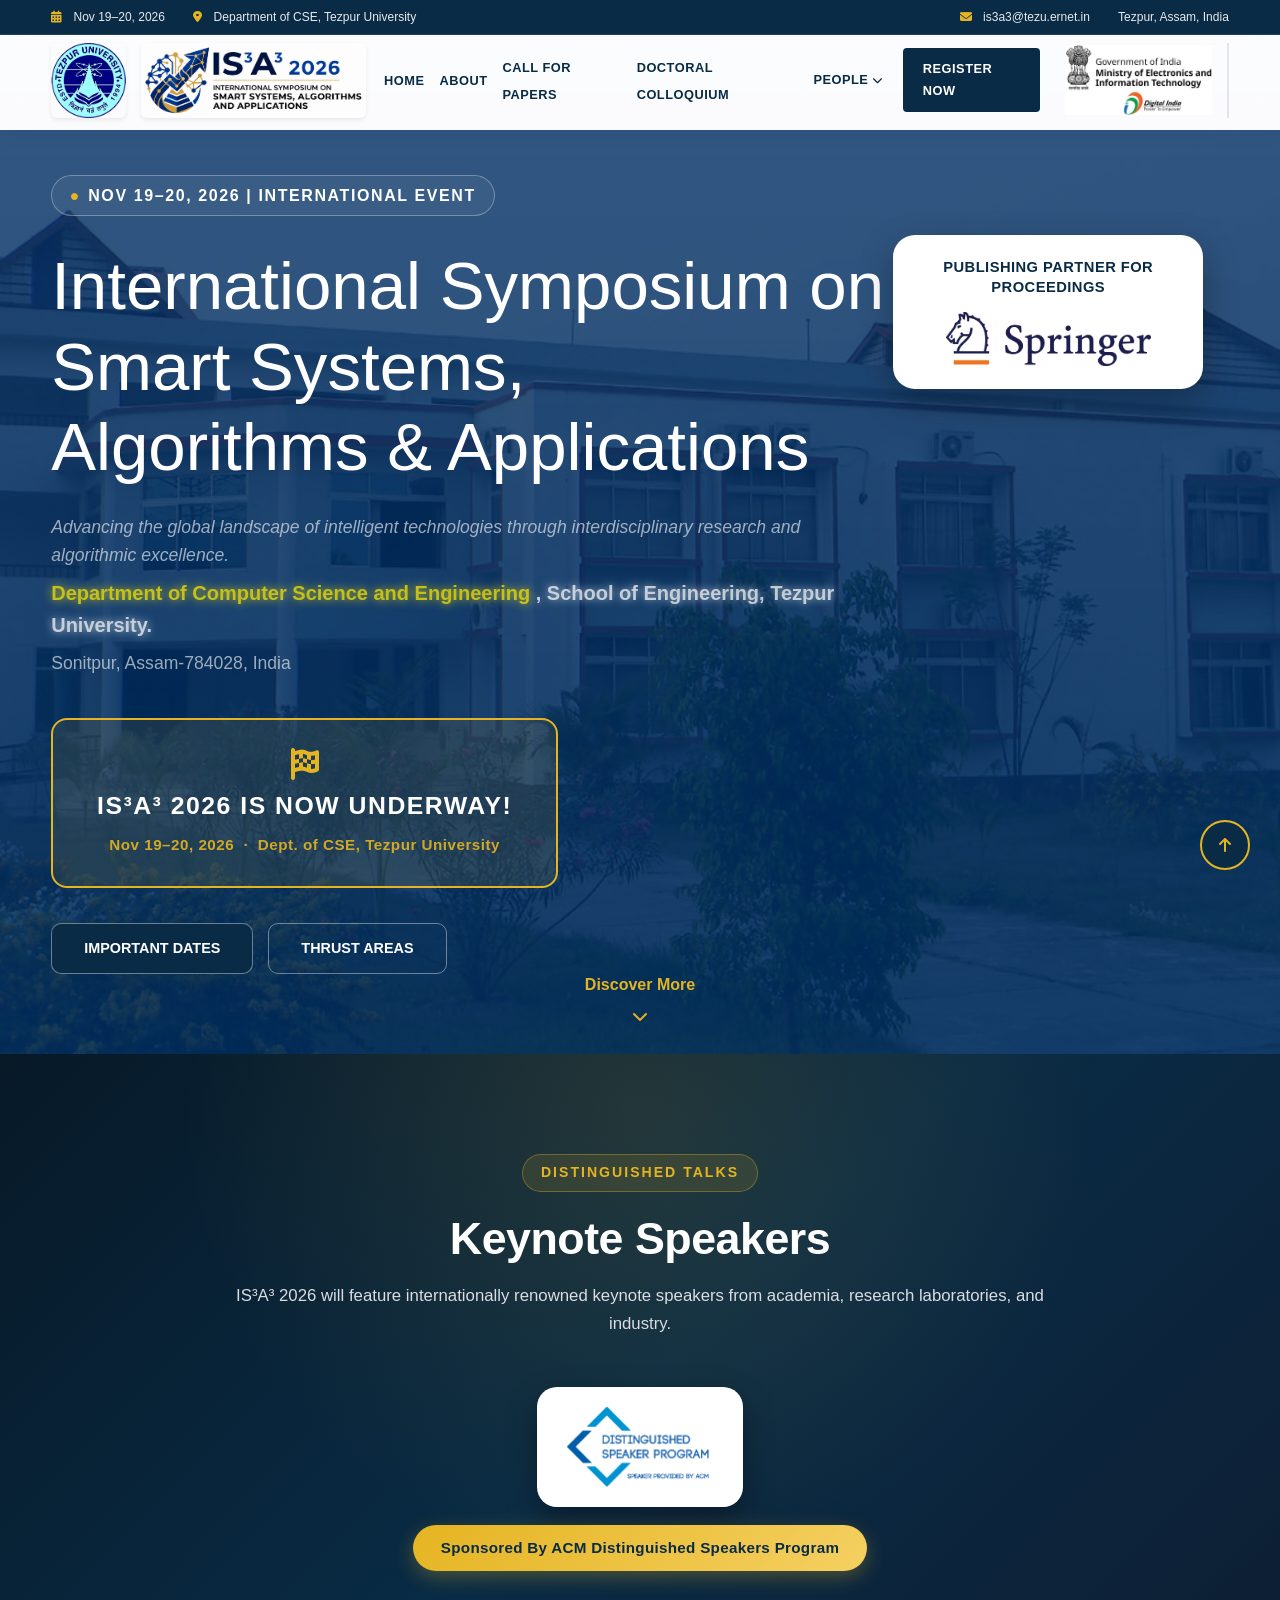
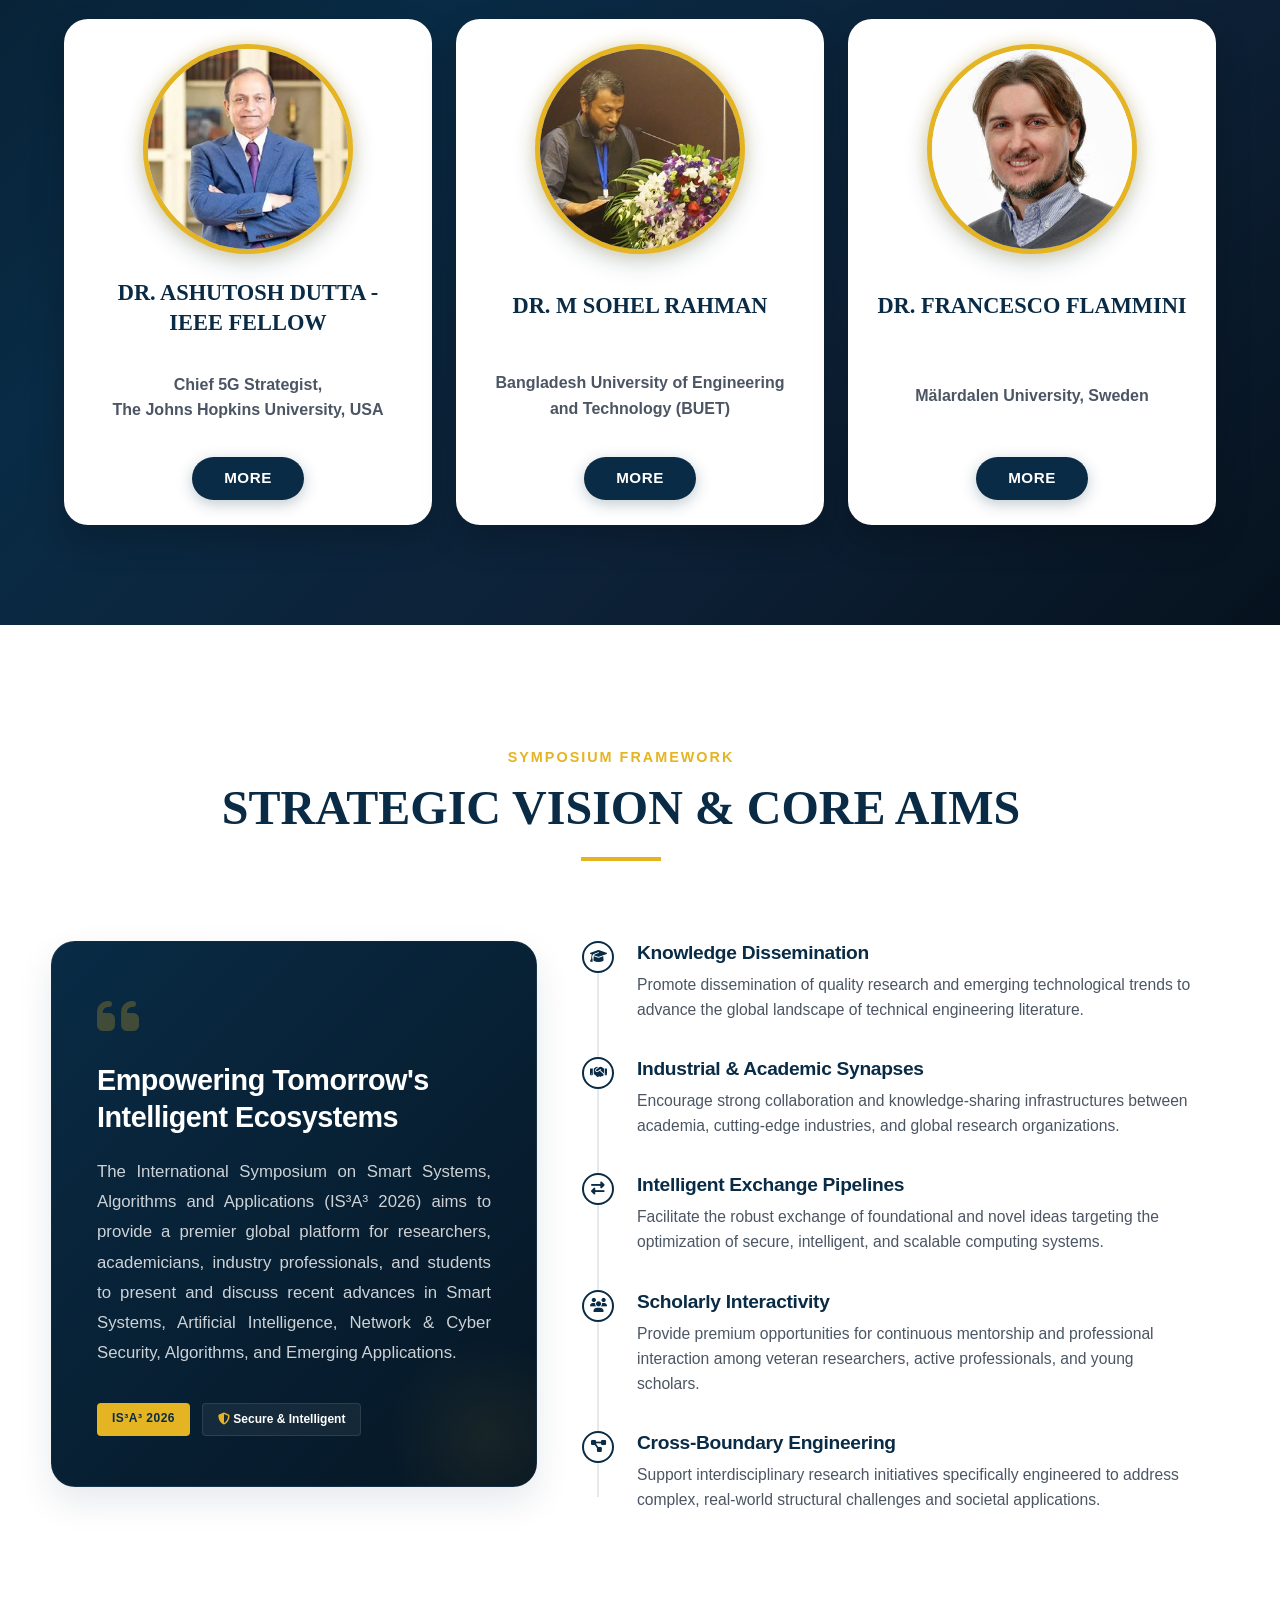
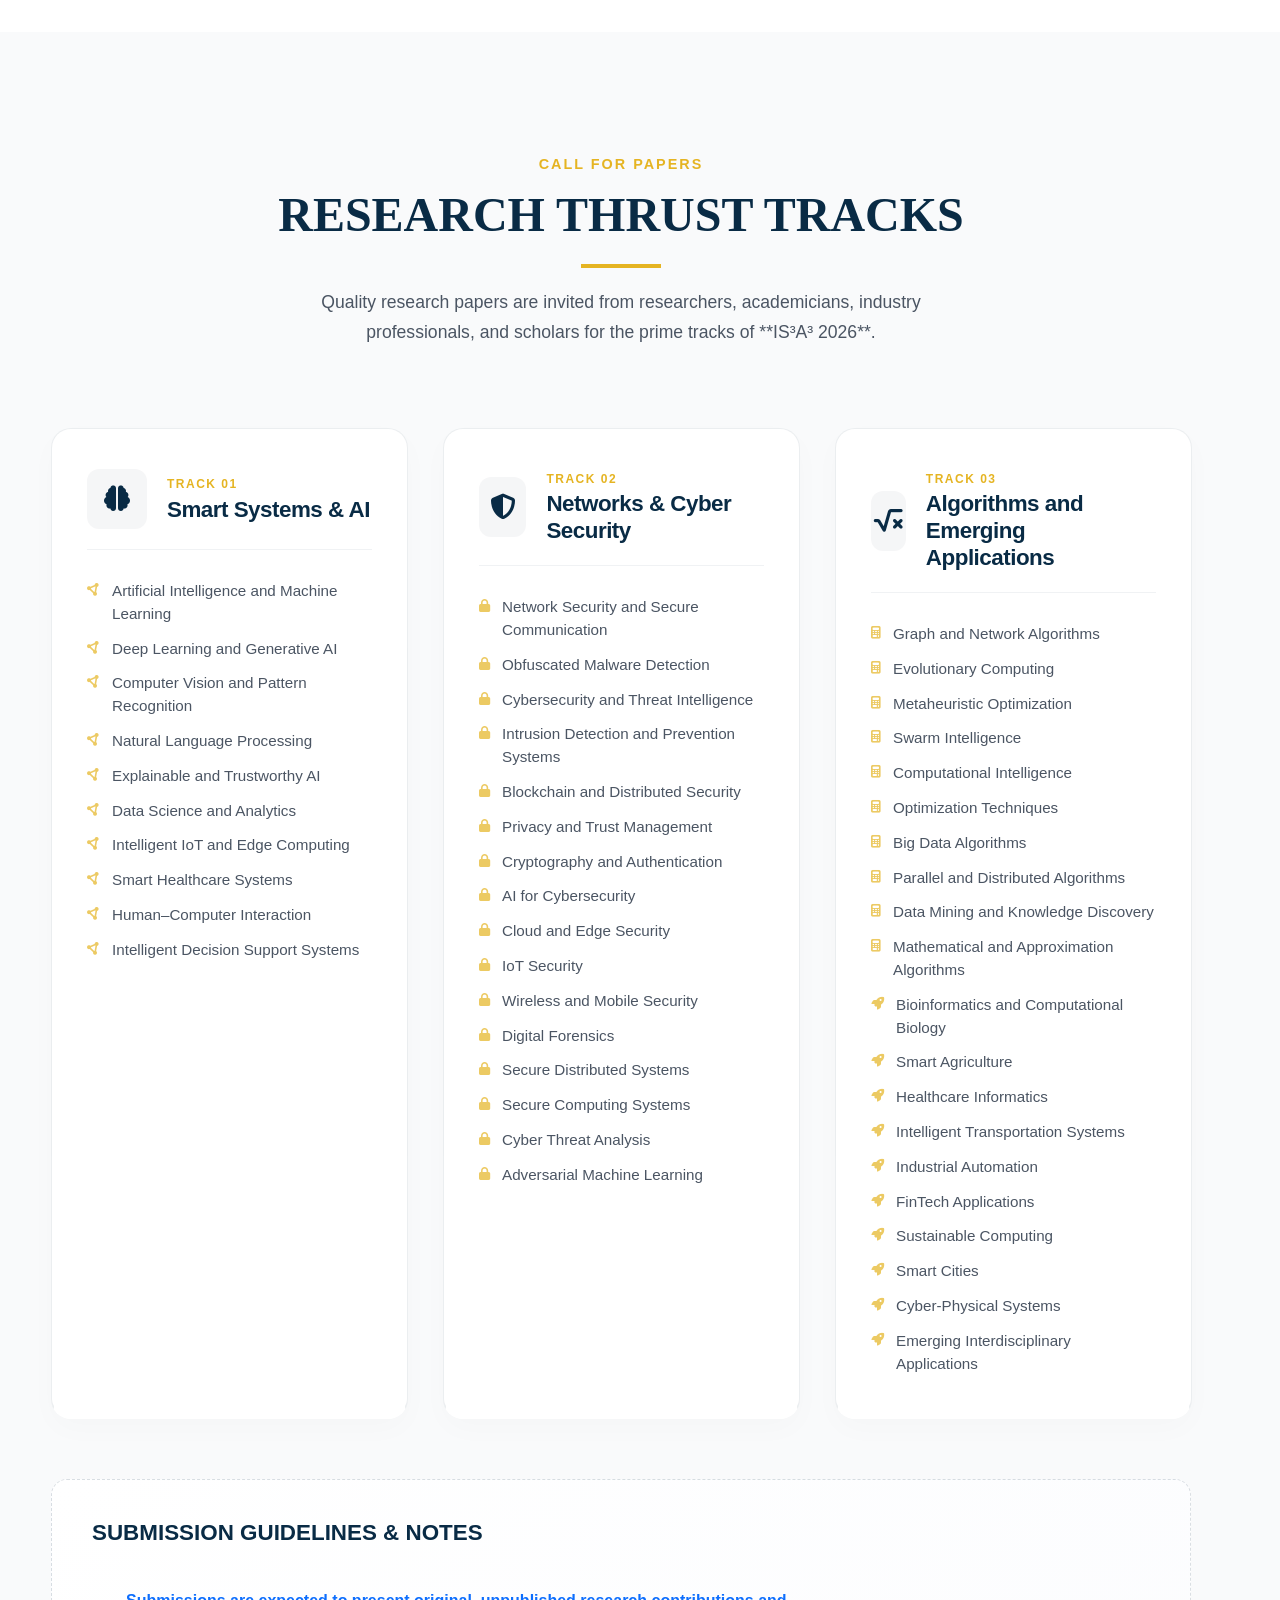
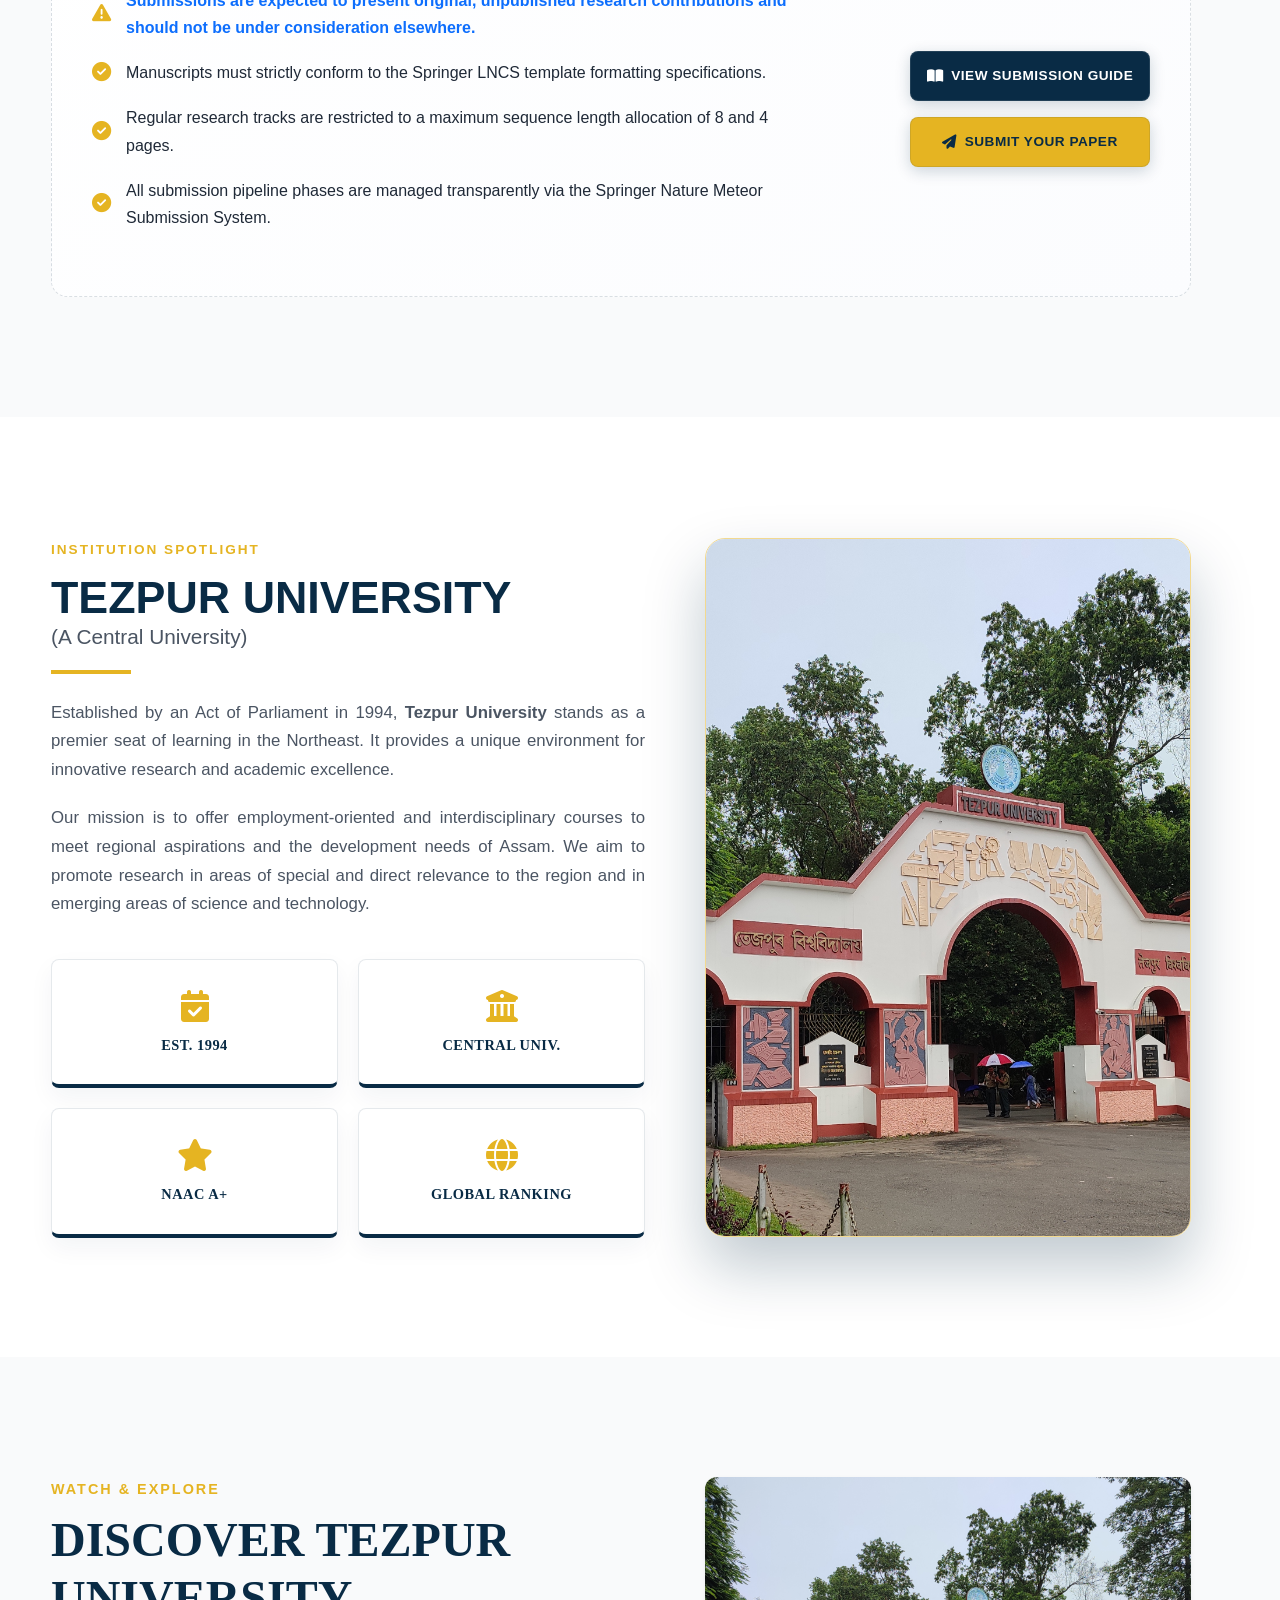
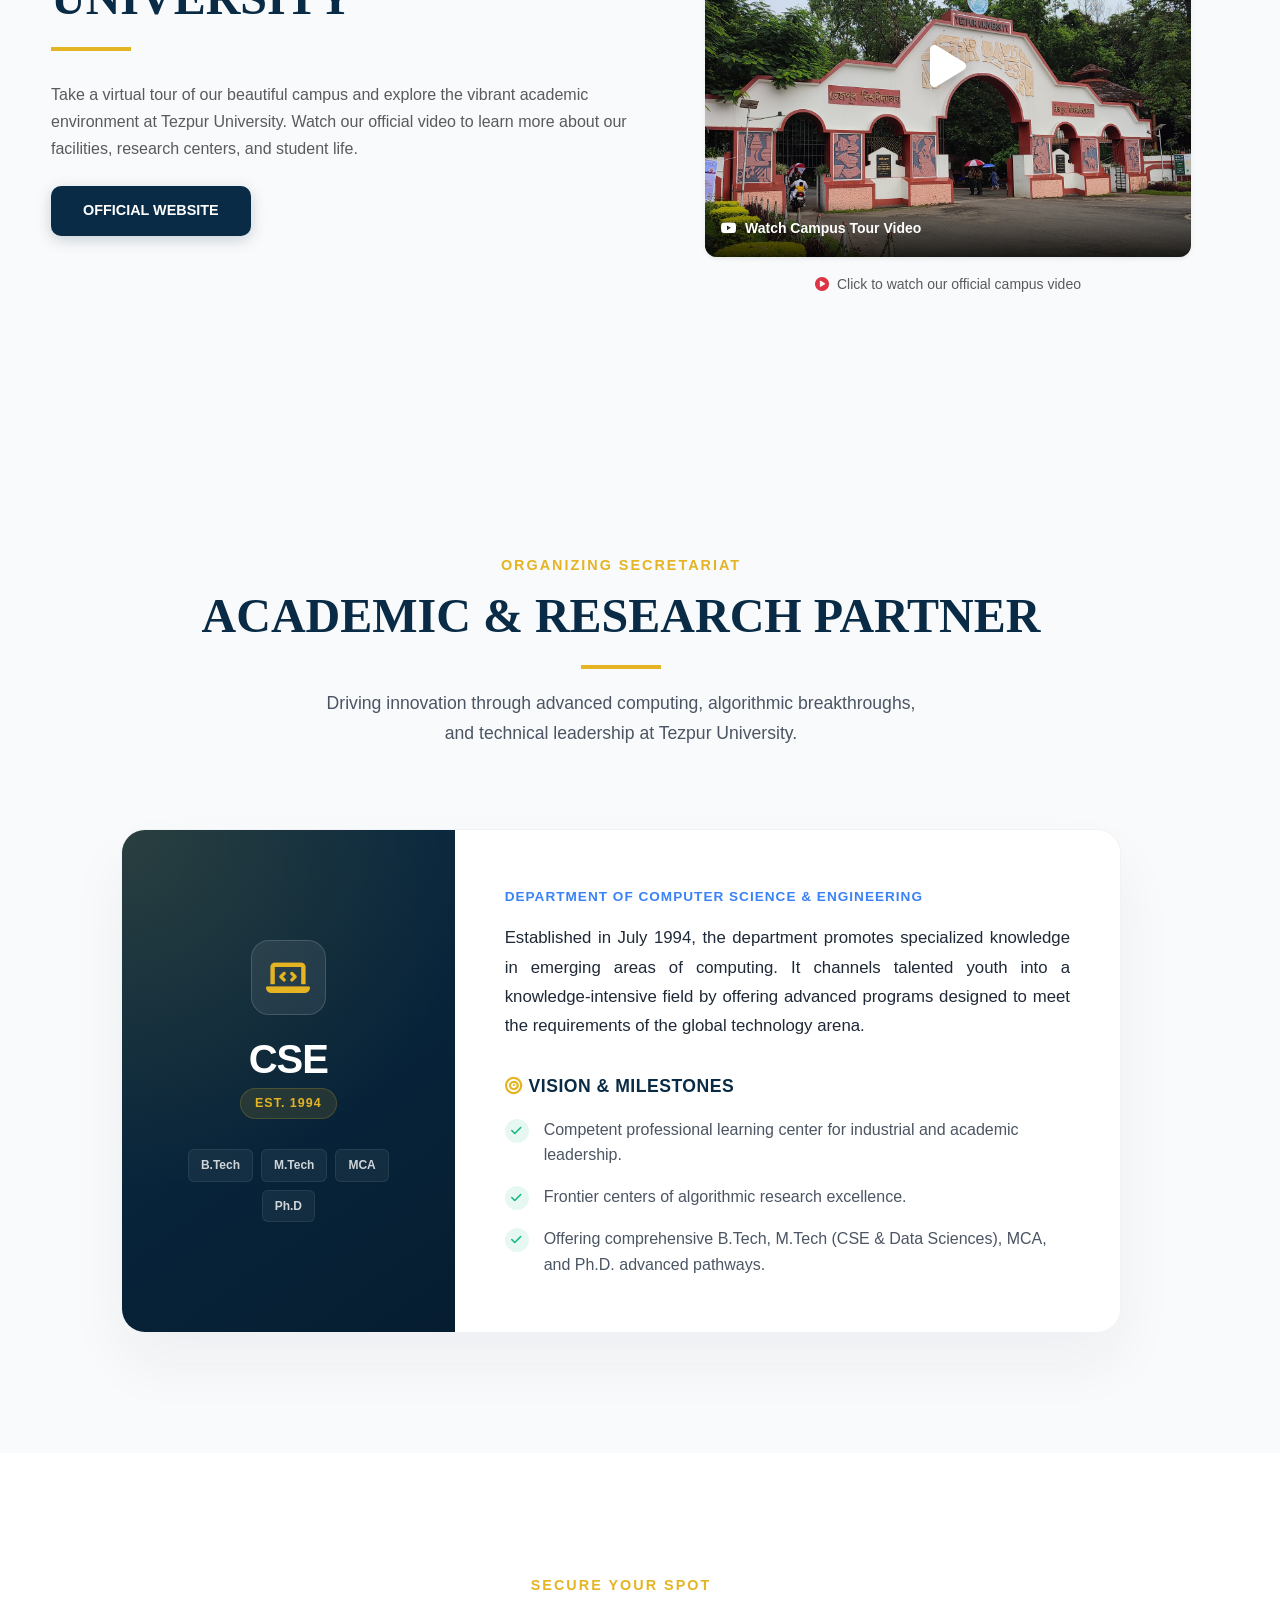
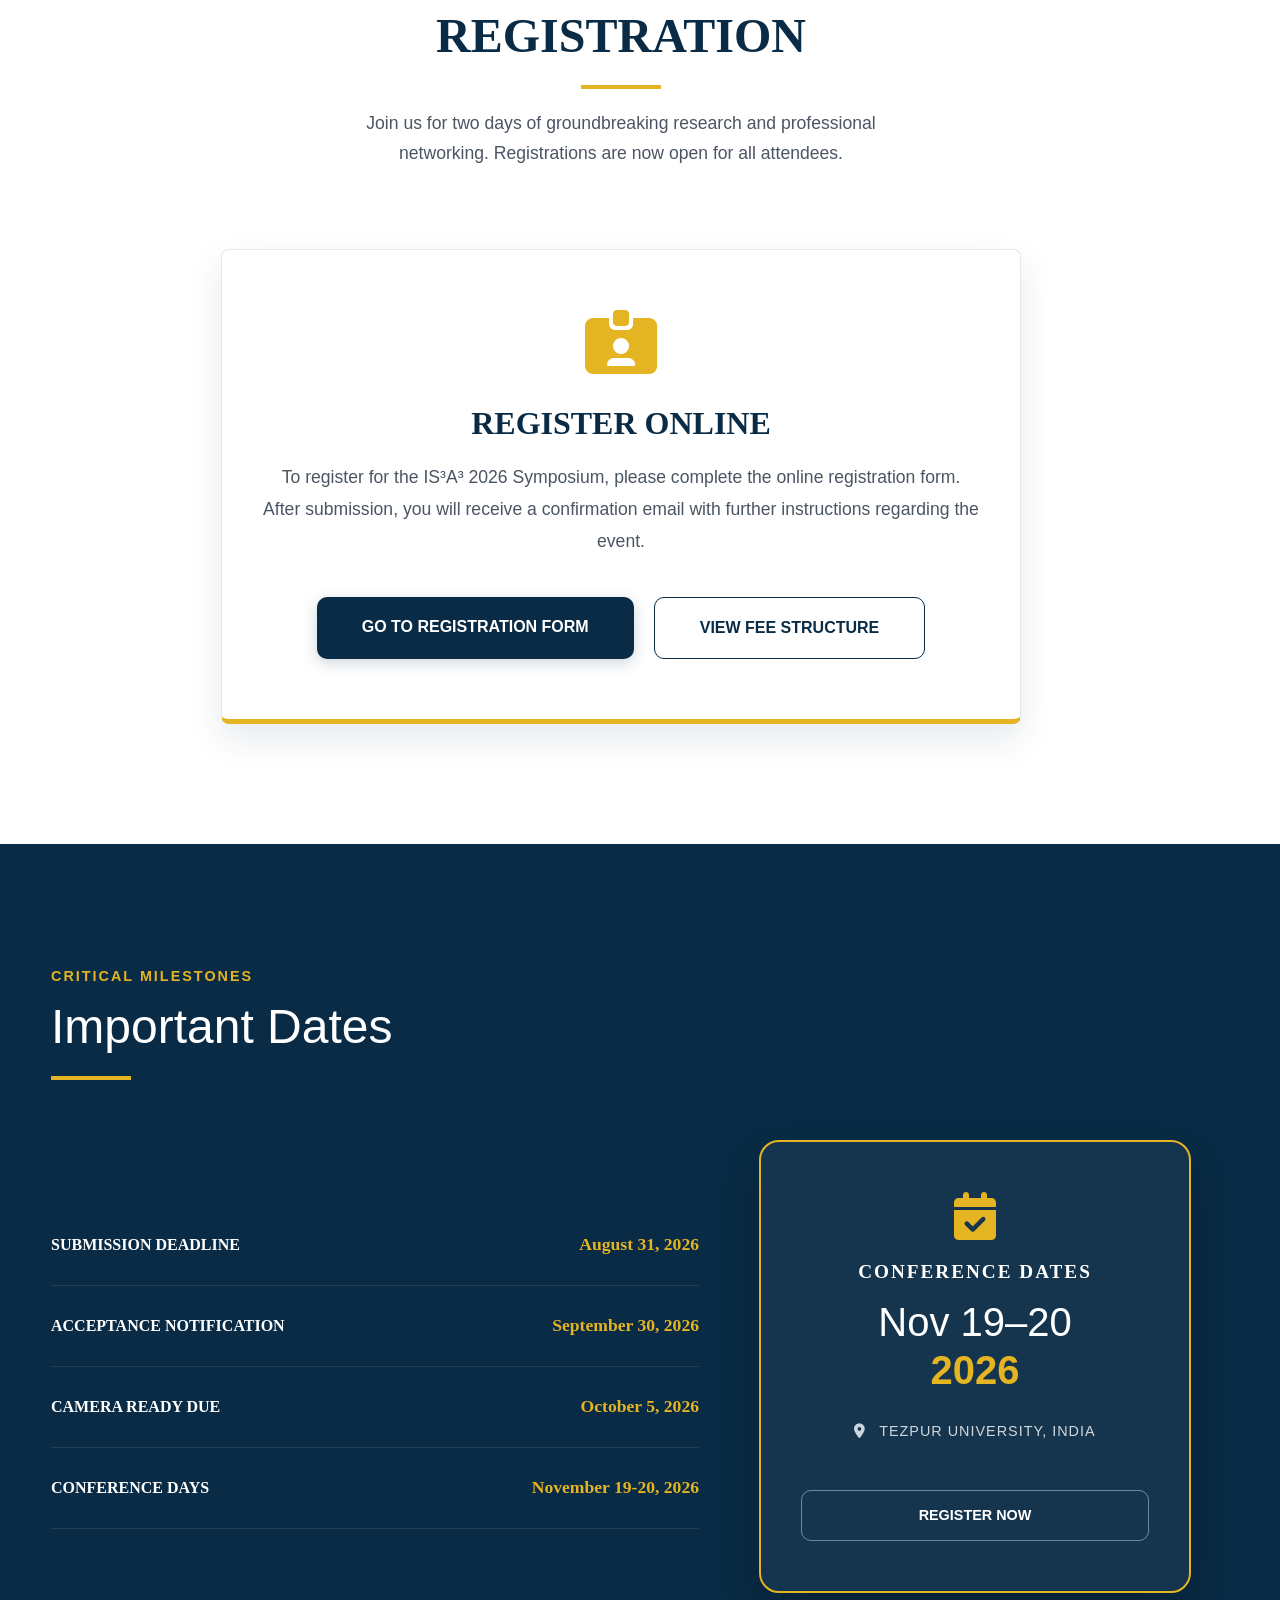
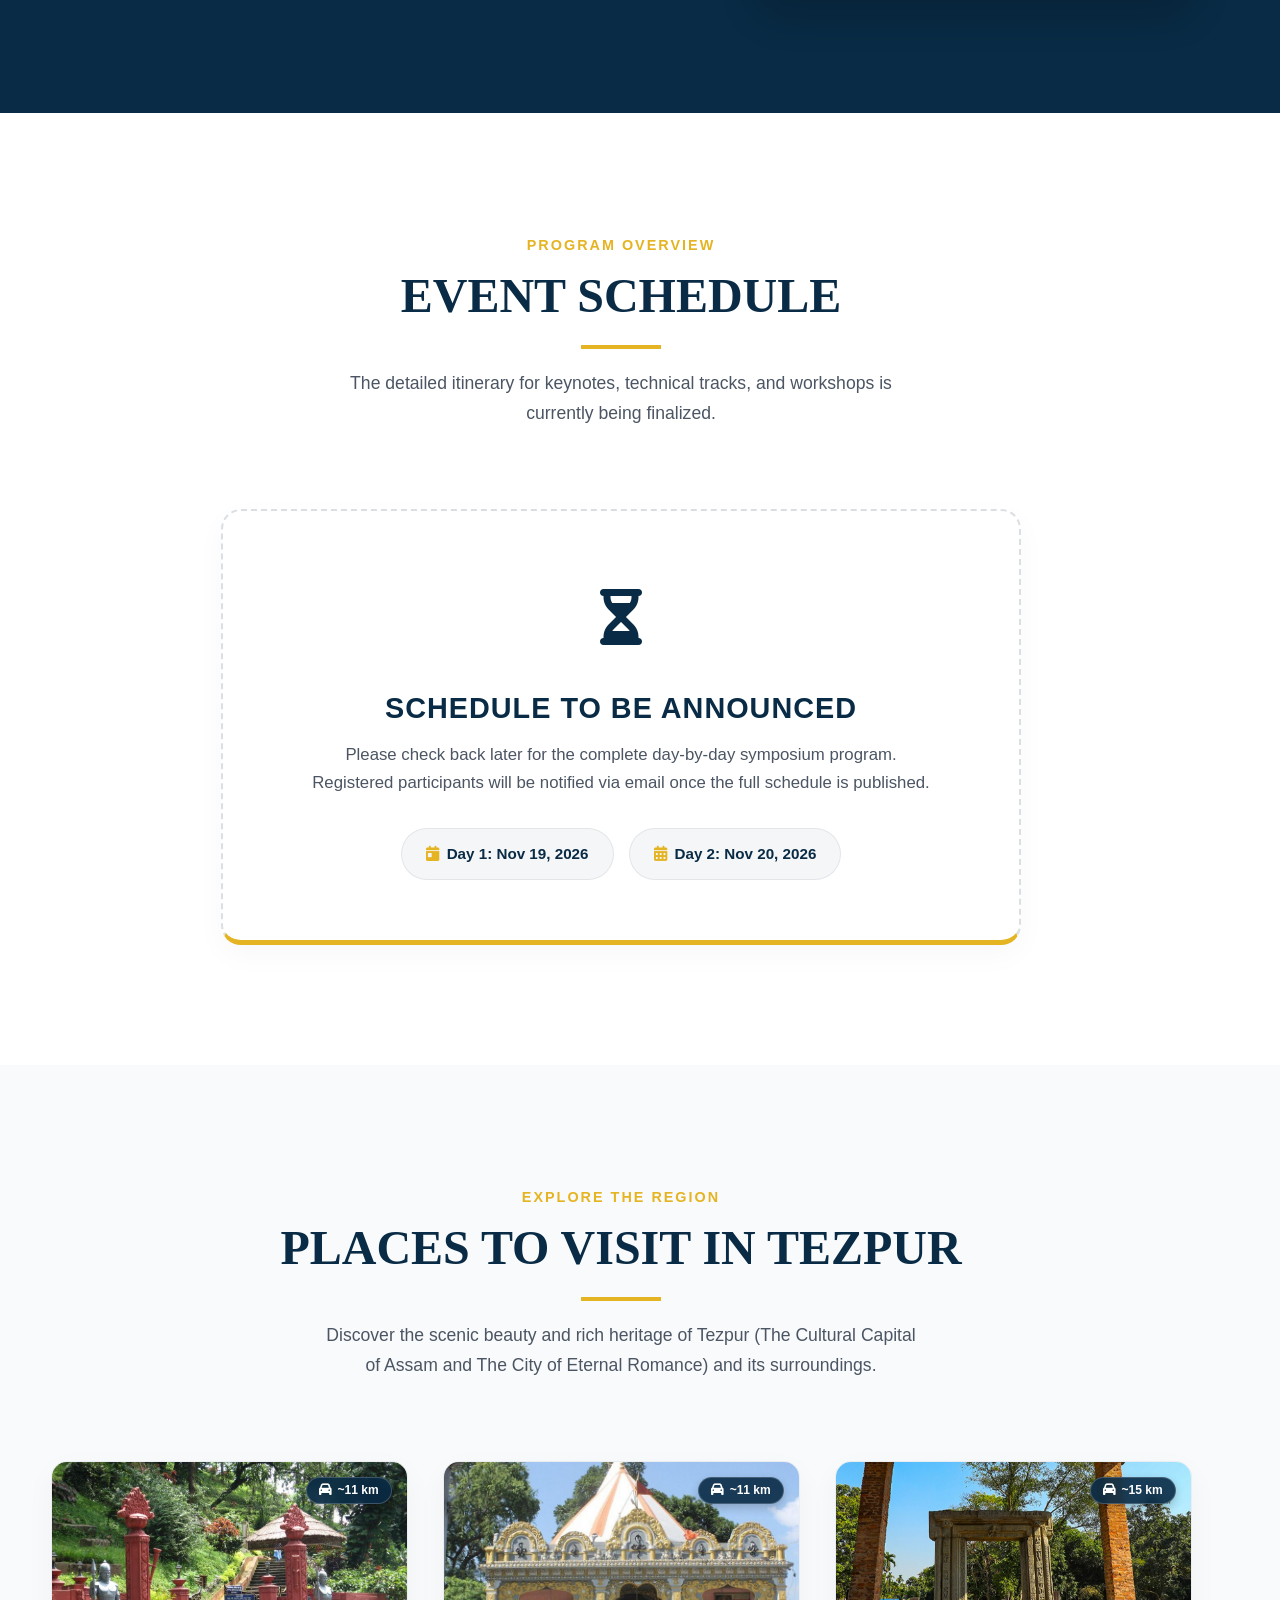
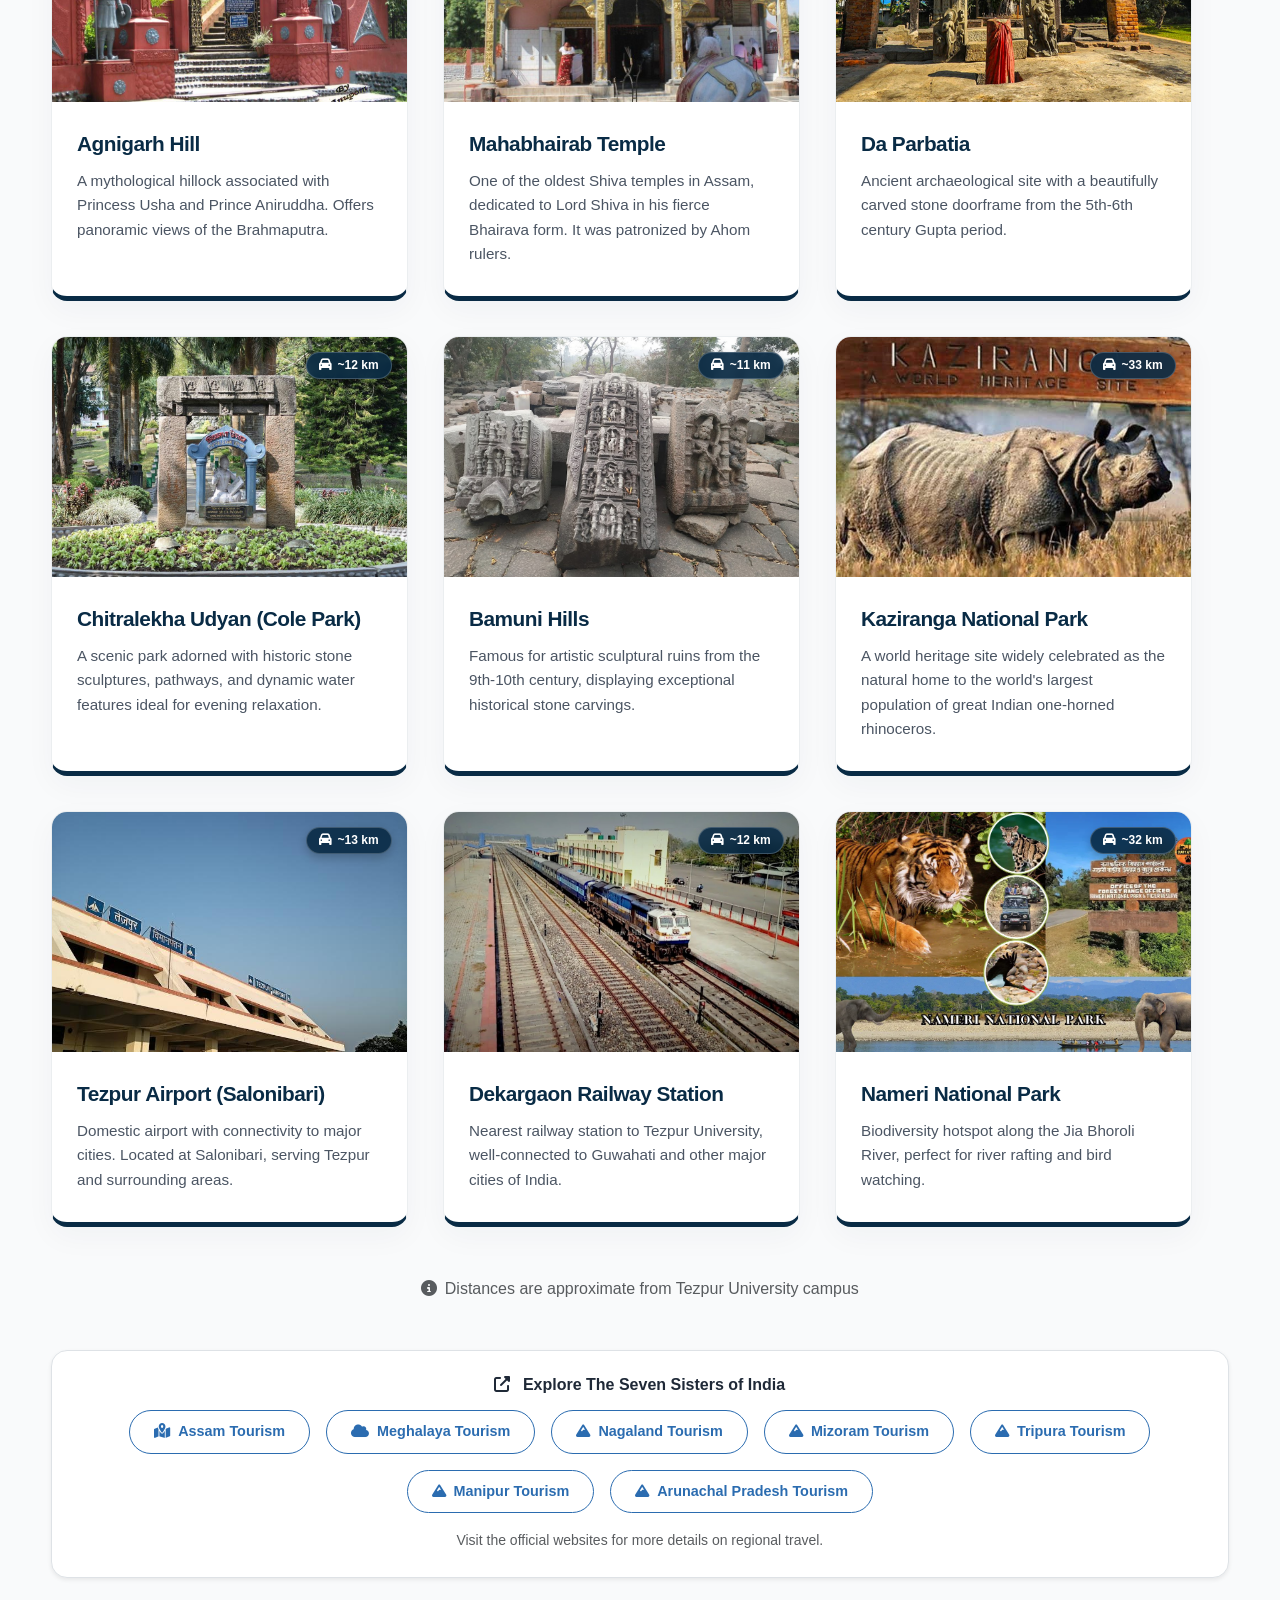
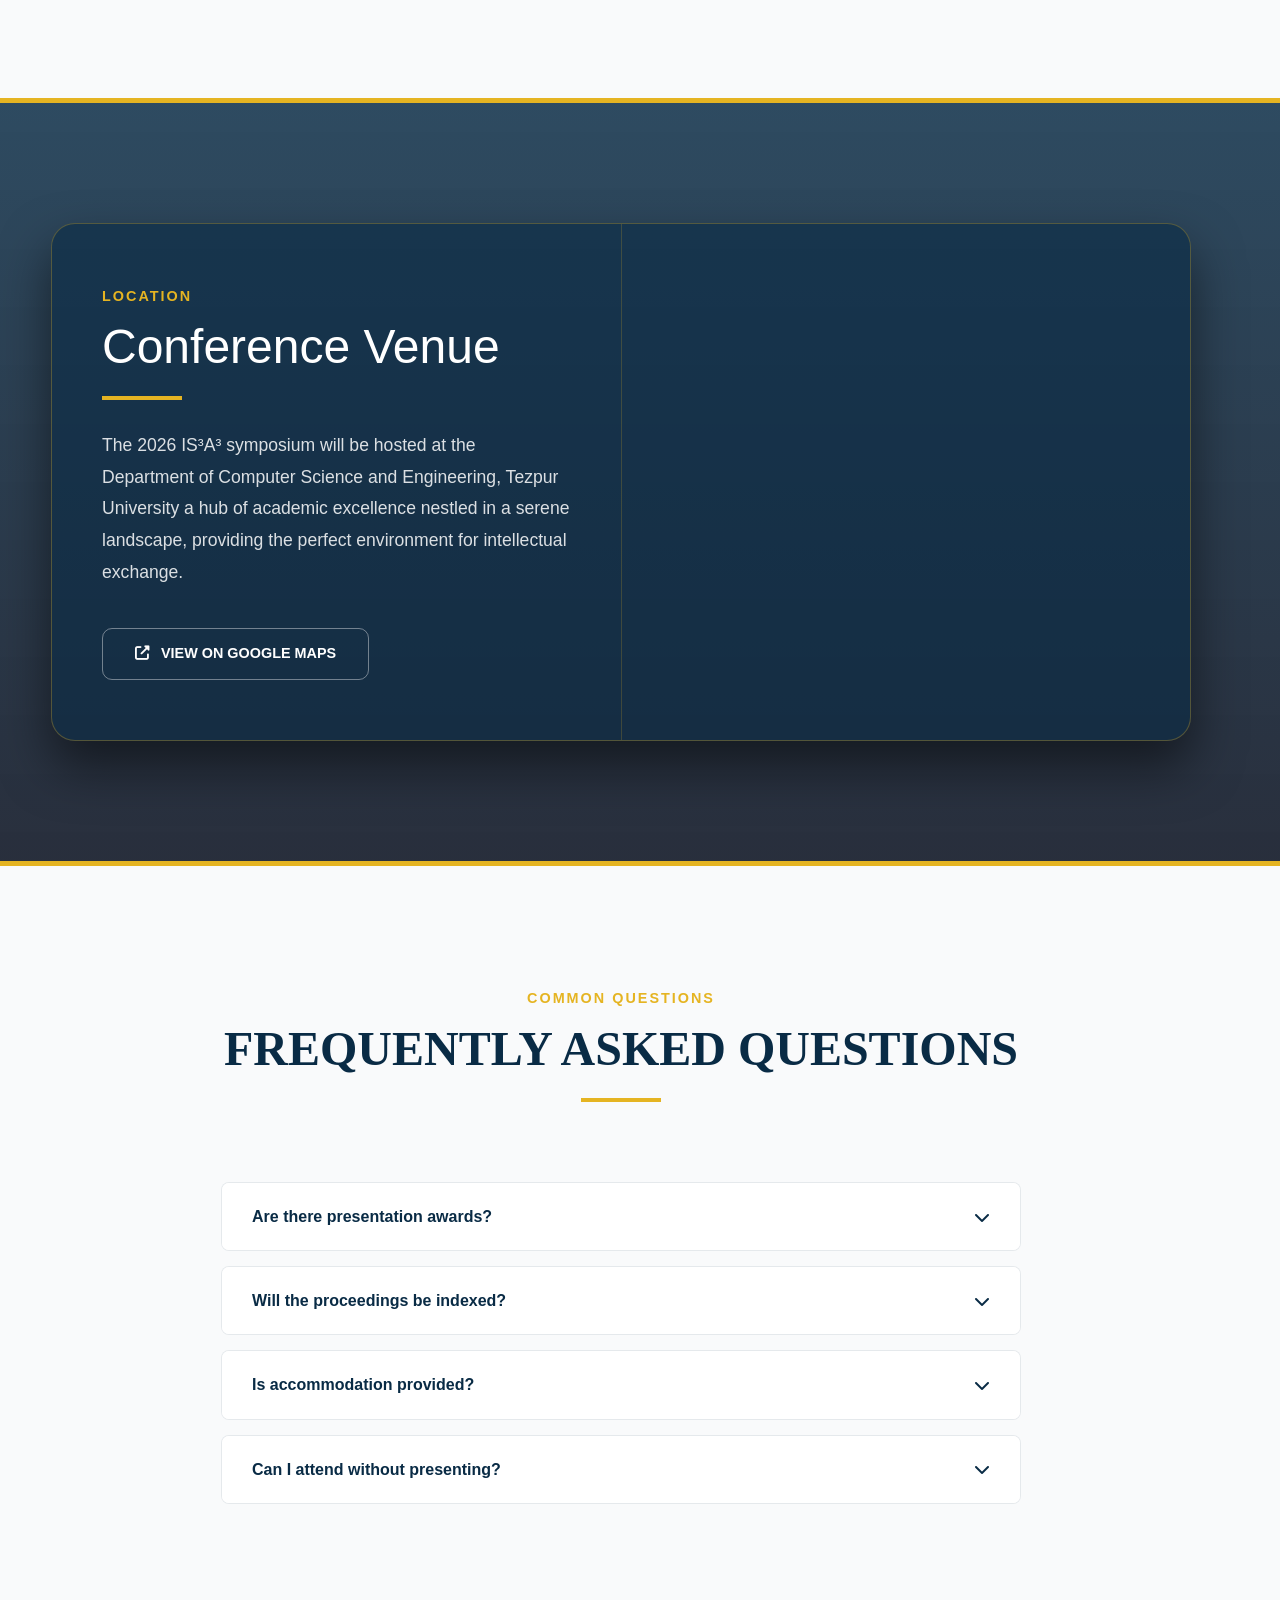
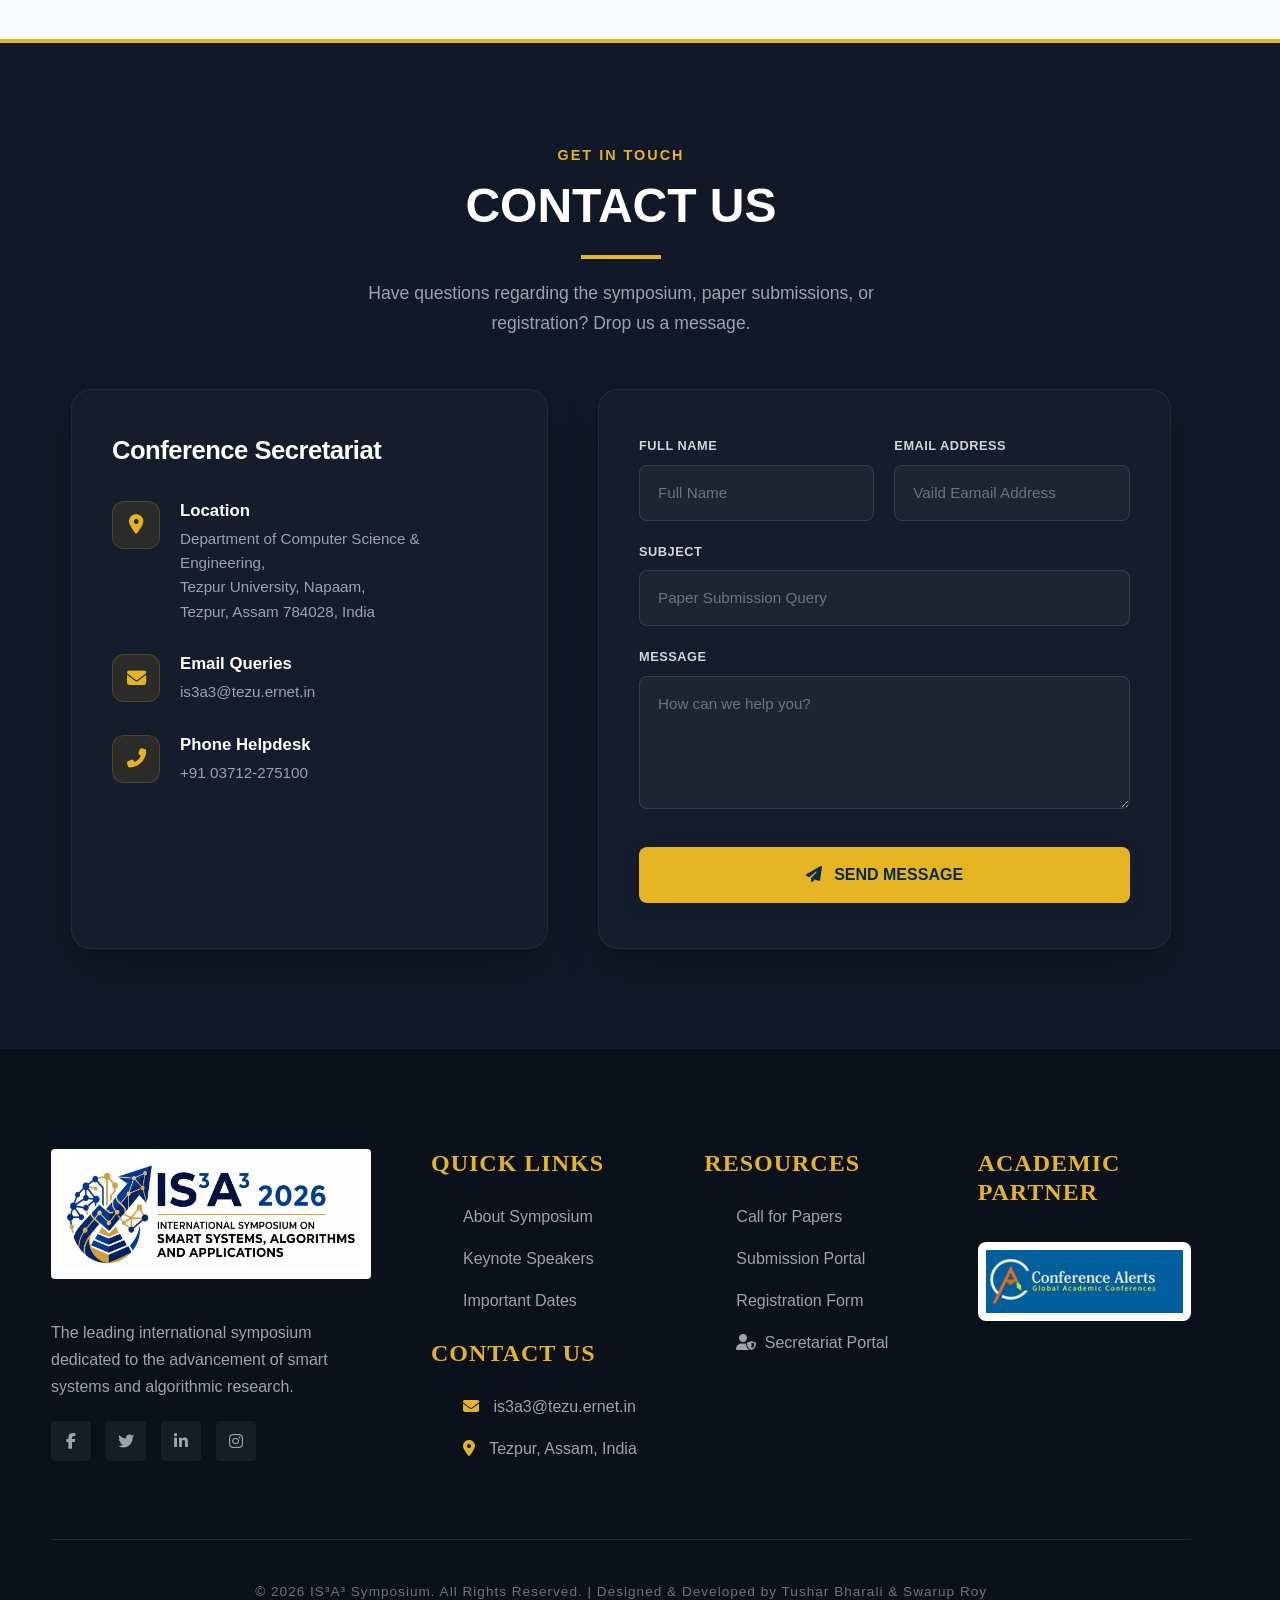
==== commit 4f21f274: "Initial commit" ====
--- a/index.html
+++ b/index.html
@@ -1232,8 +1232,7 @@
 
 
 
-            <p class="copyright" data-aos="fade-up">© 2026 IS³A³ Symposium. All Rights Reserved. | Designed & Developed
-                by Tushar Bharali & Swarup Roy</p>
+            <p class="copyright">© 2026 IS³A³ Symposium. All Rights Reserved. | Designed & Developed by Tushar Bharali & Swarup Roy</p>
         </div>
     </footer>
 
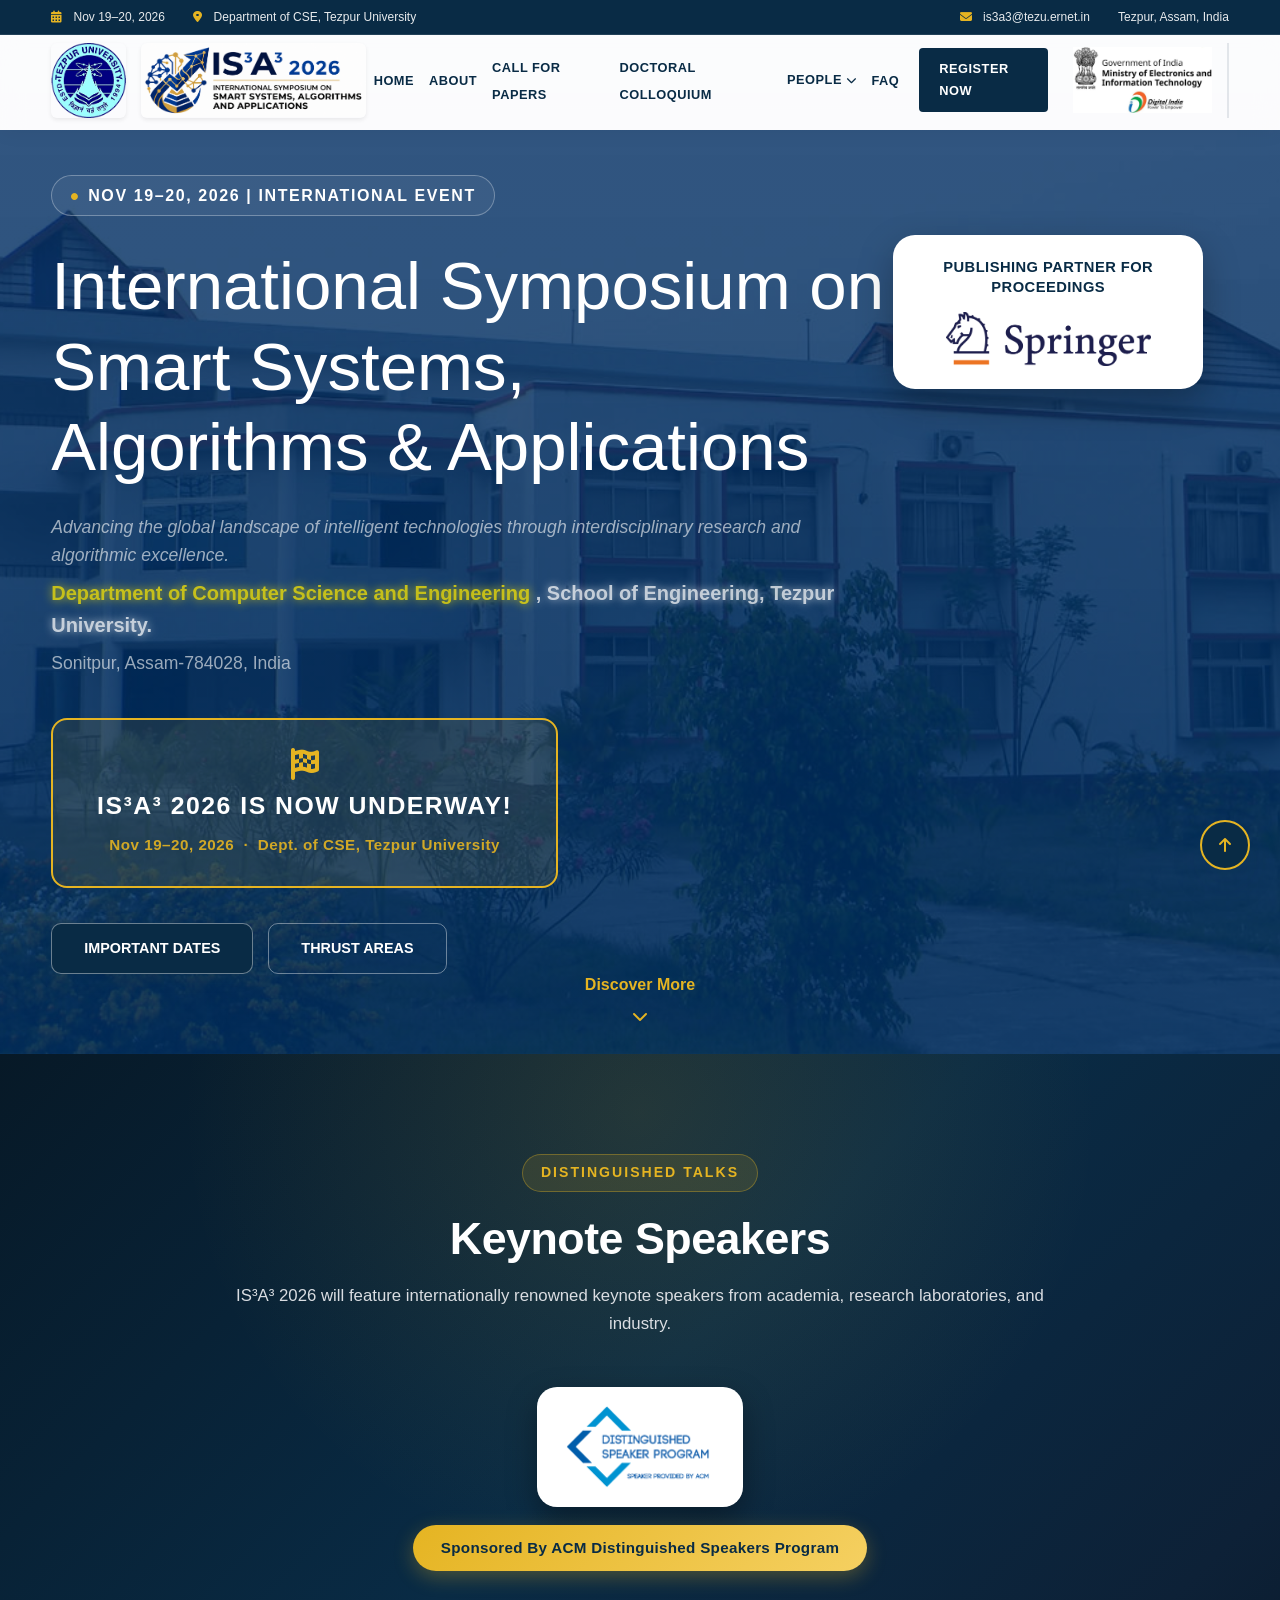
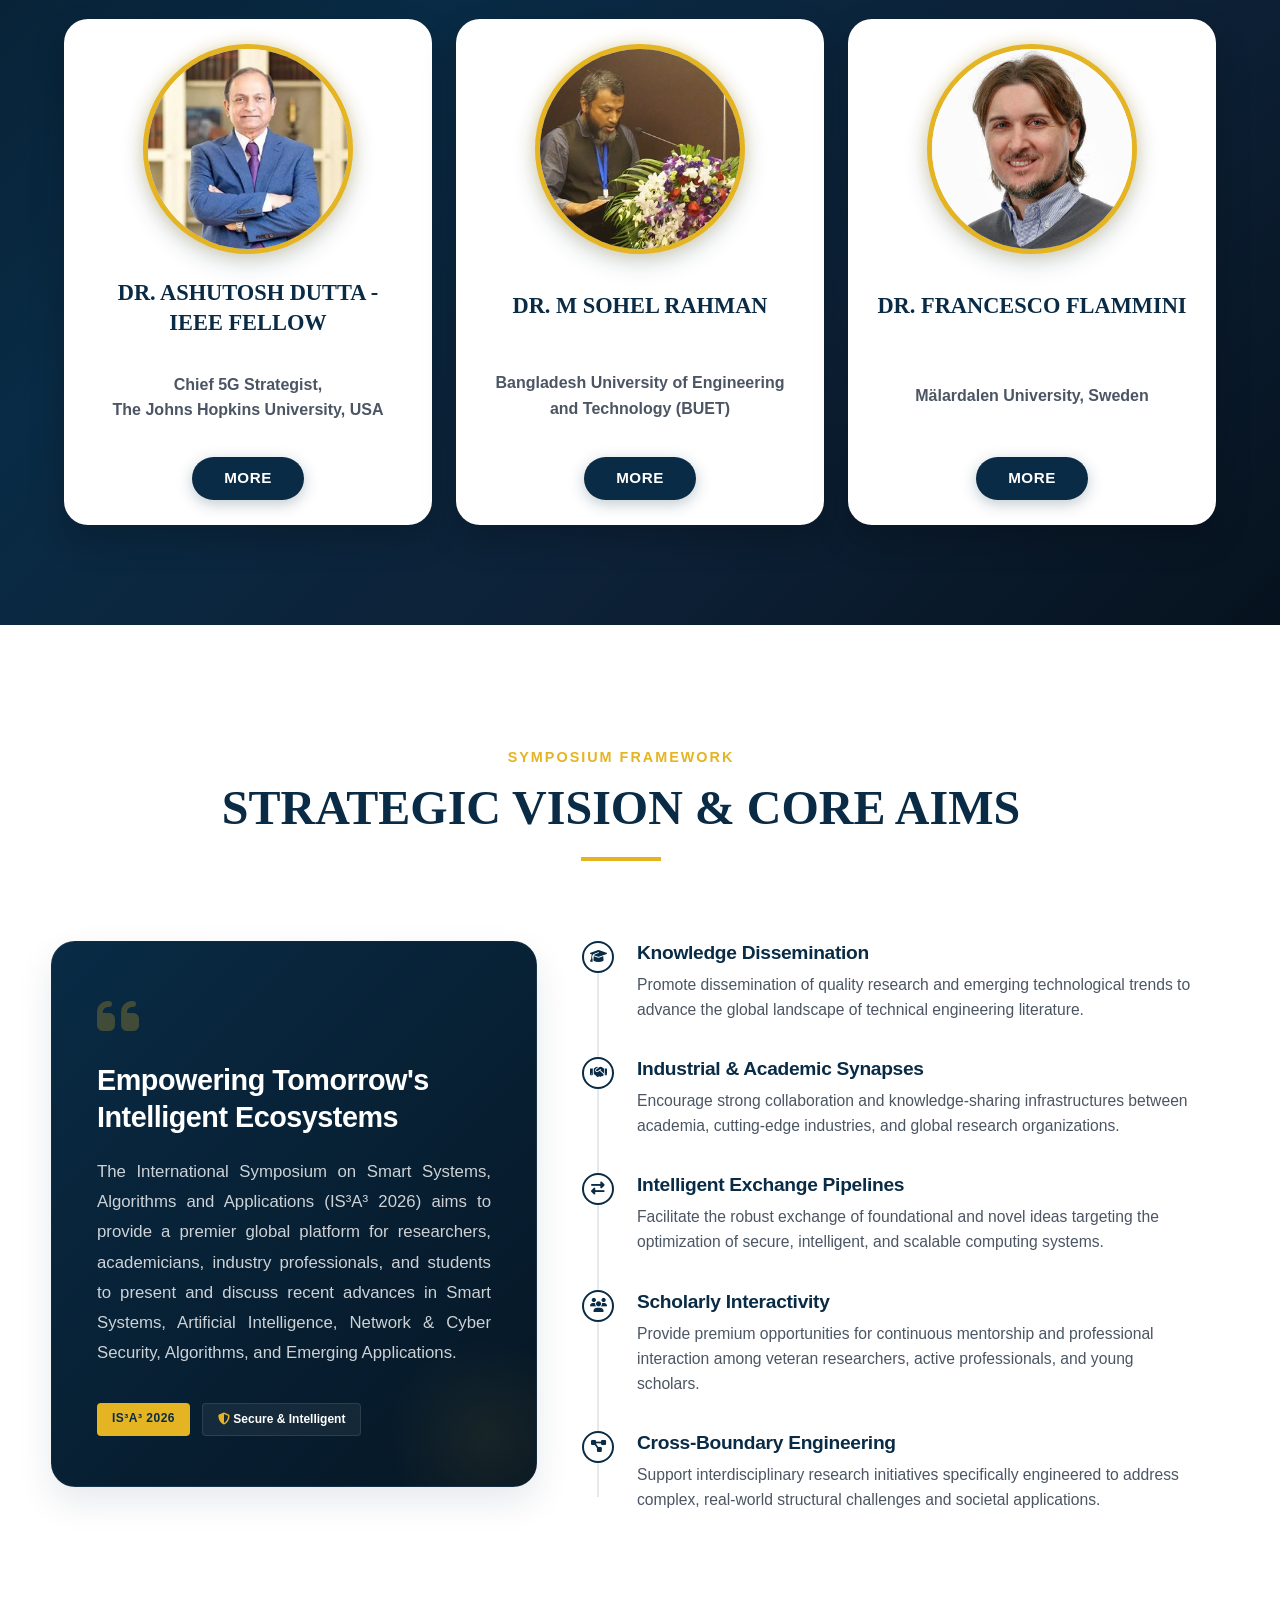
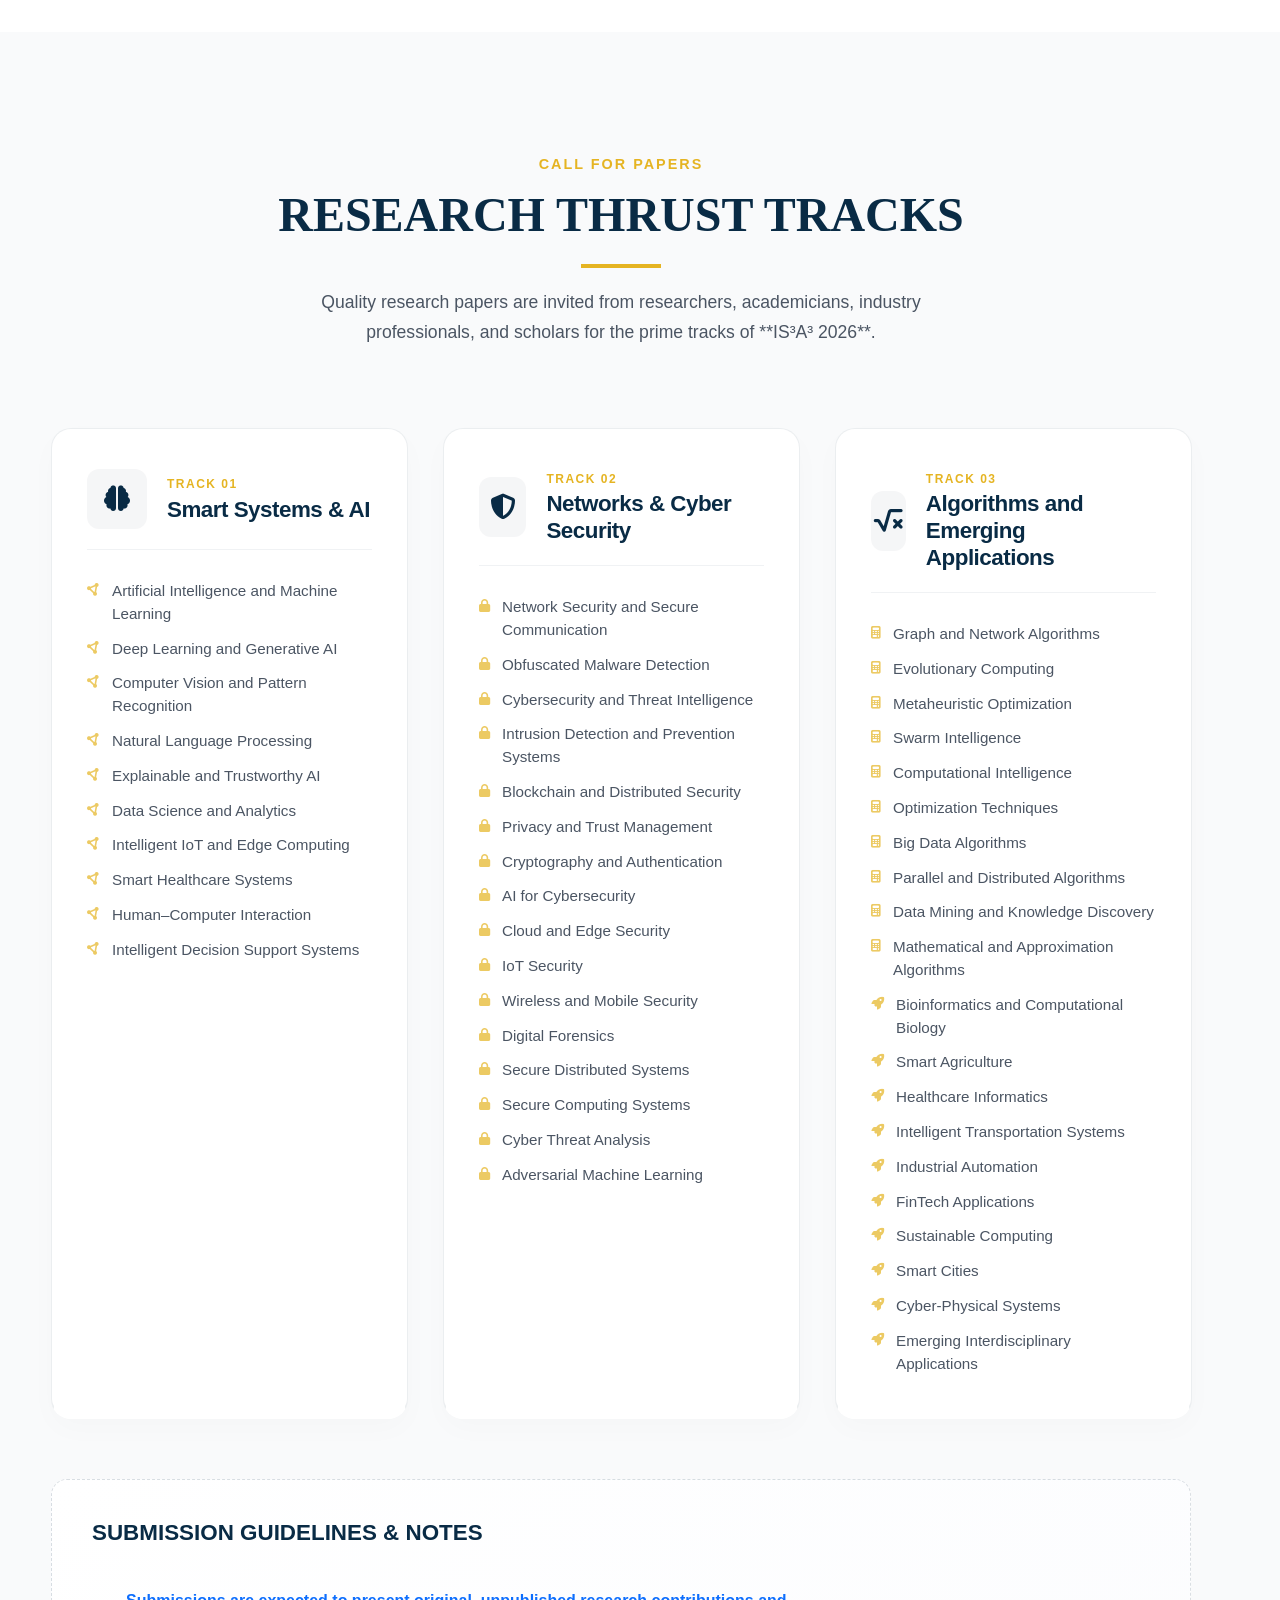
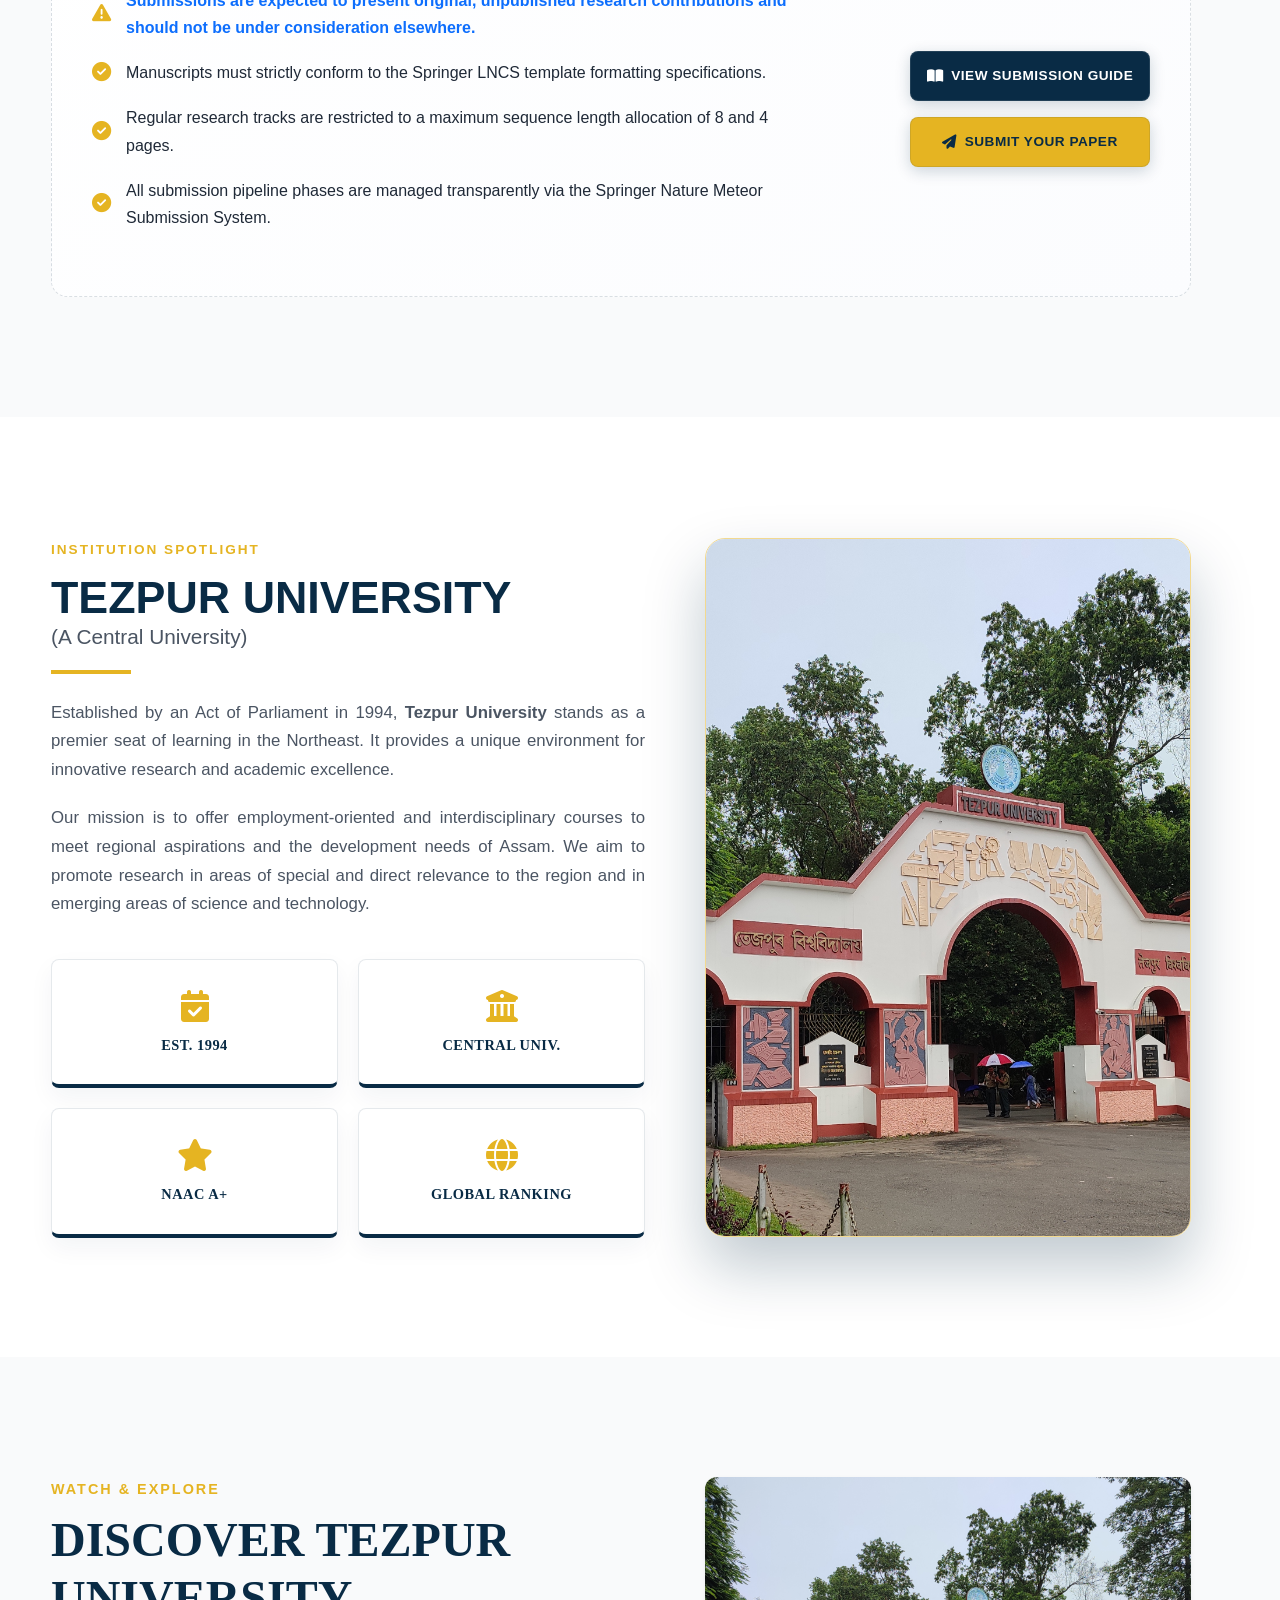
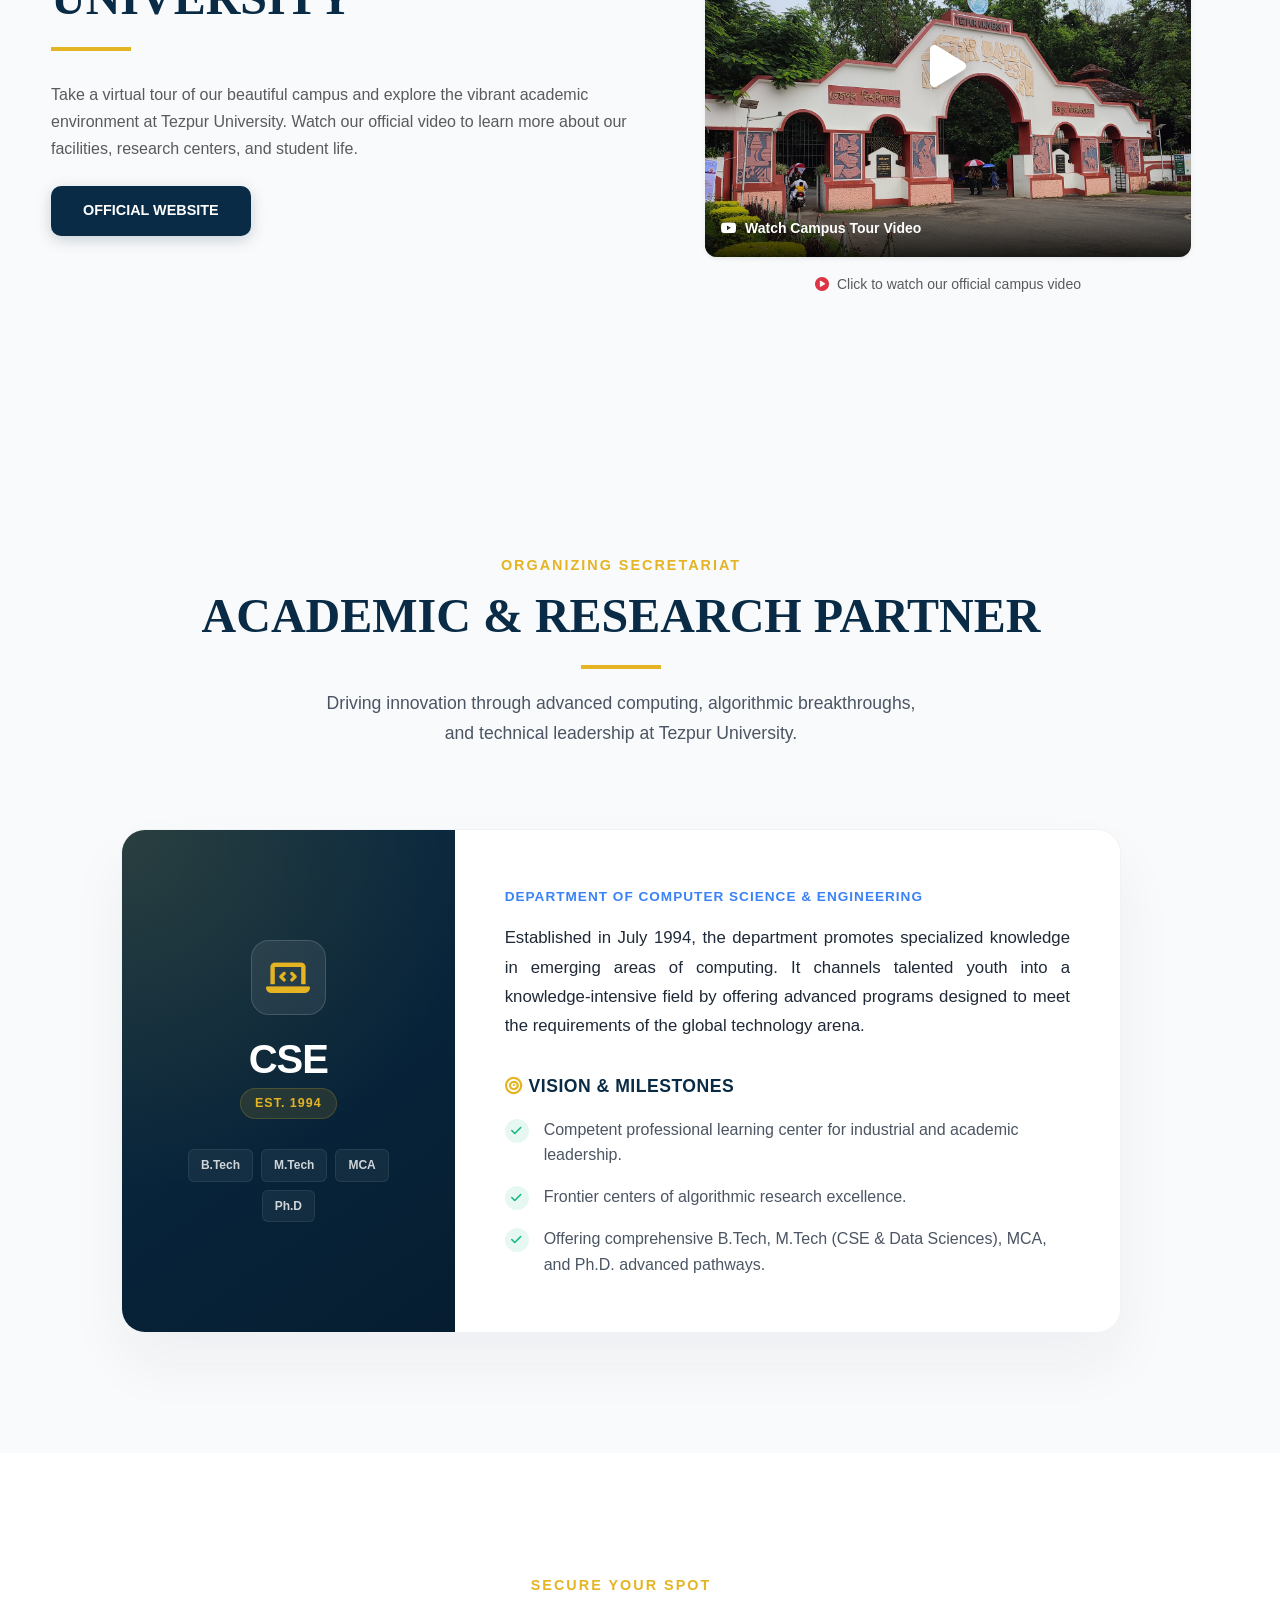
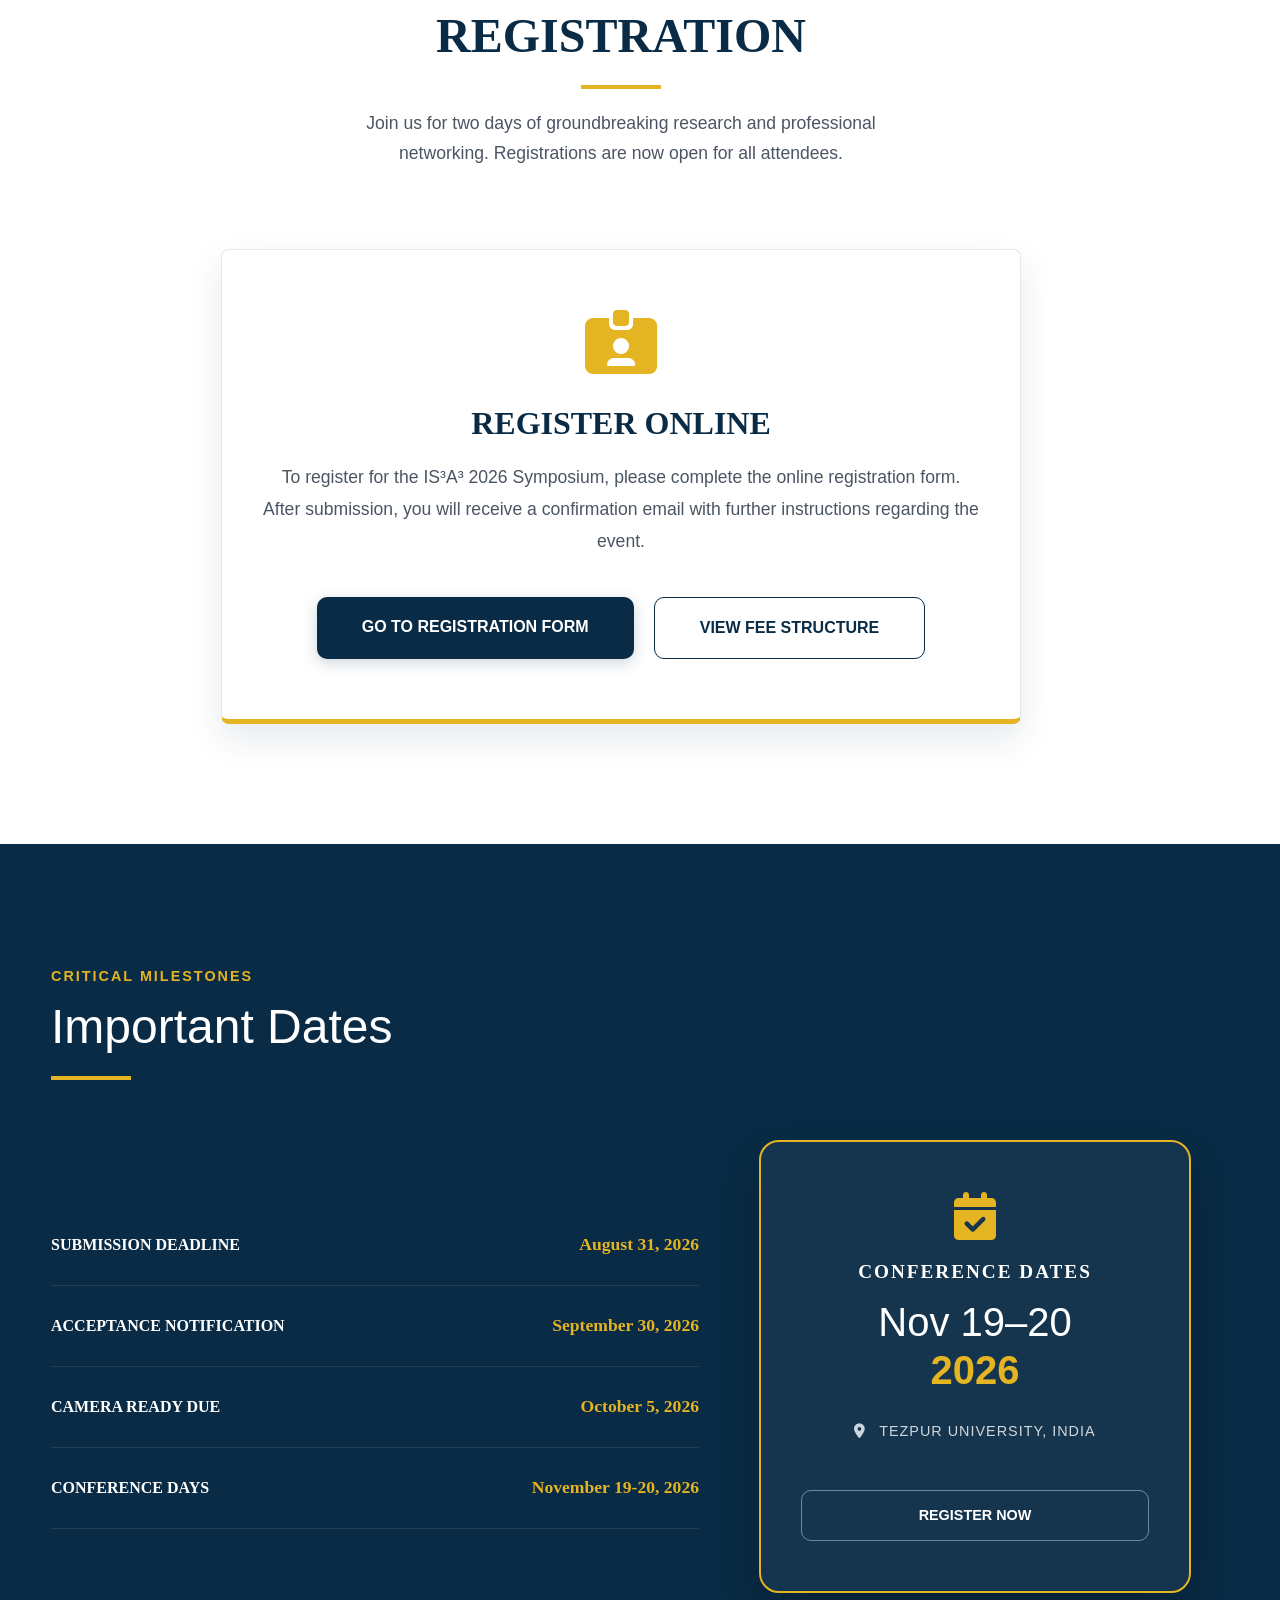
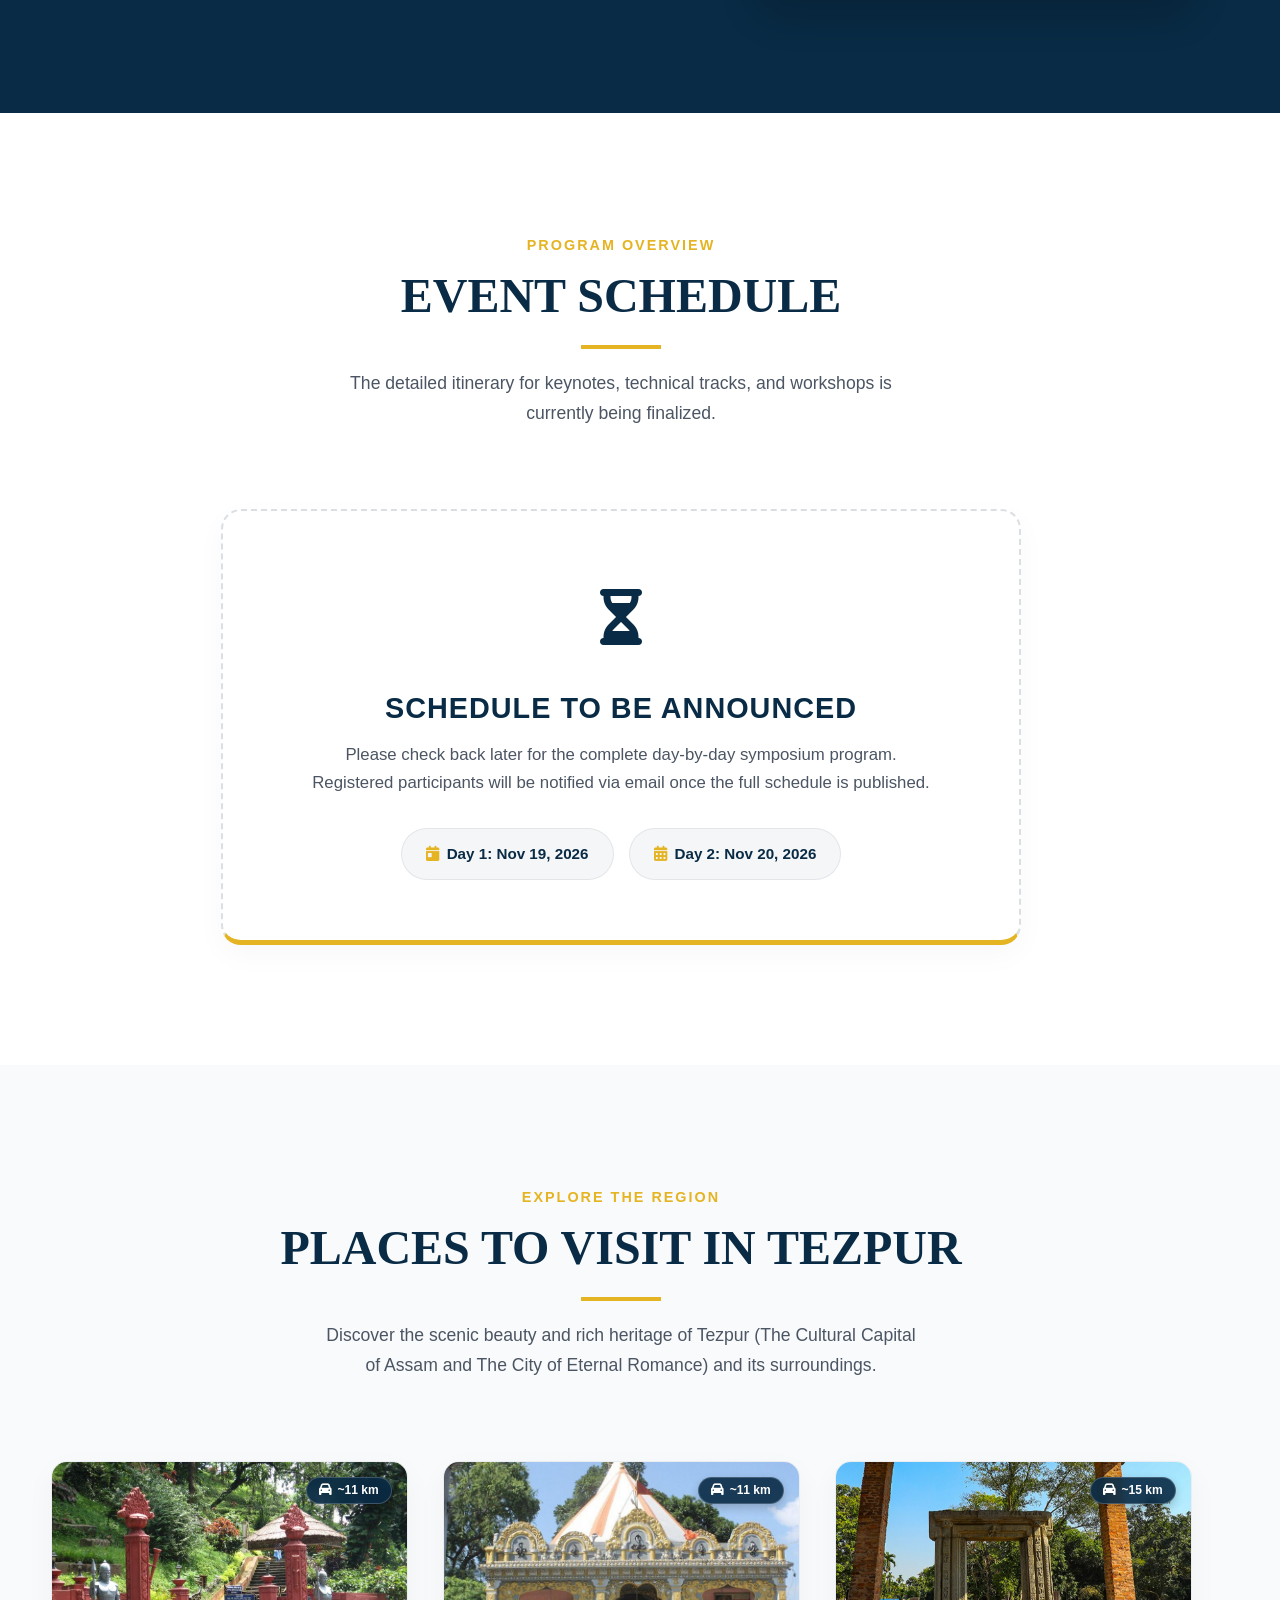
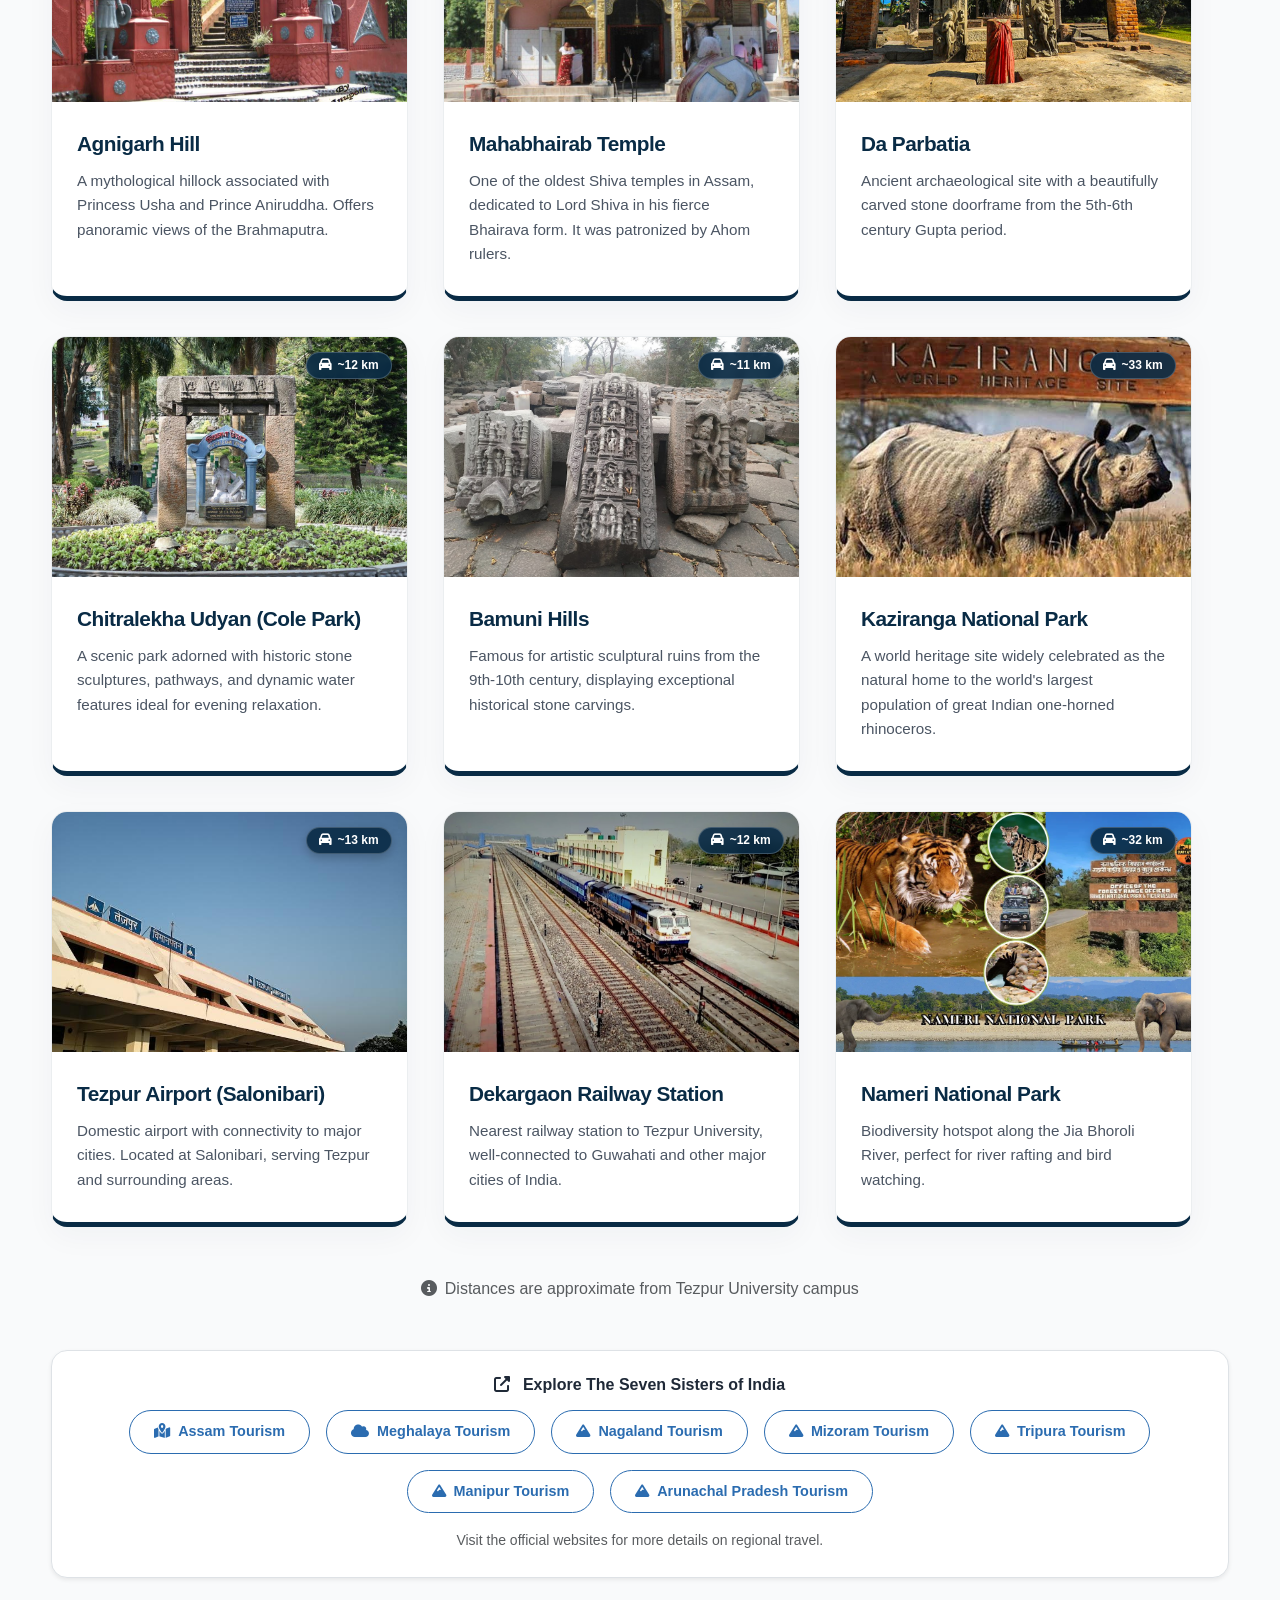
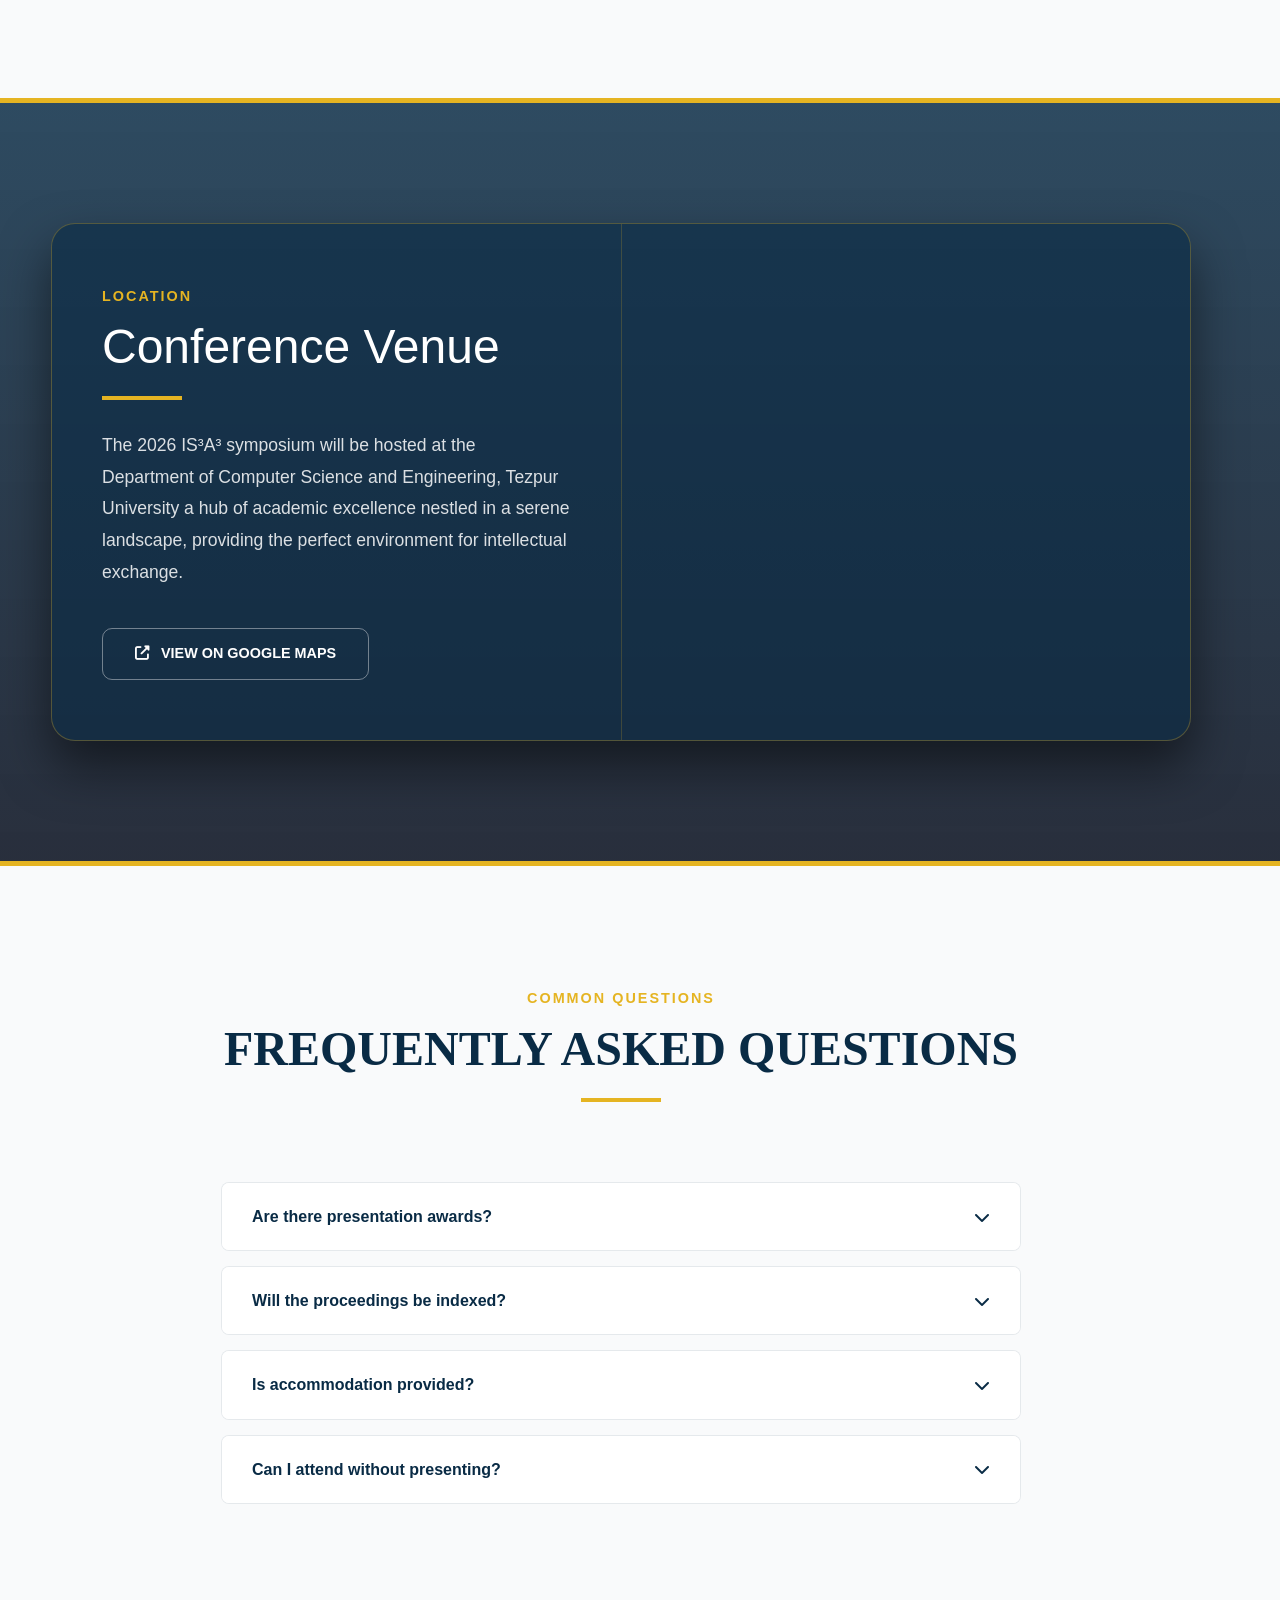
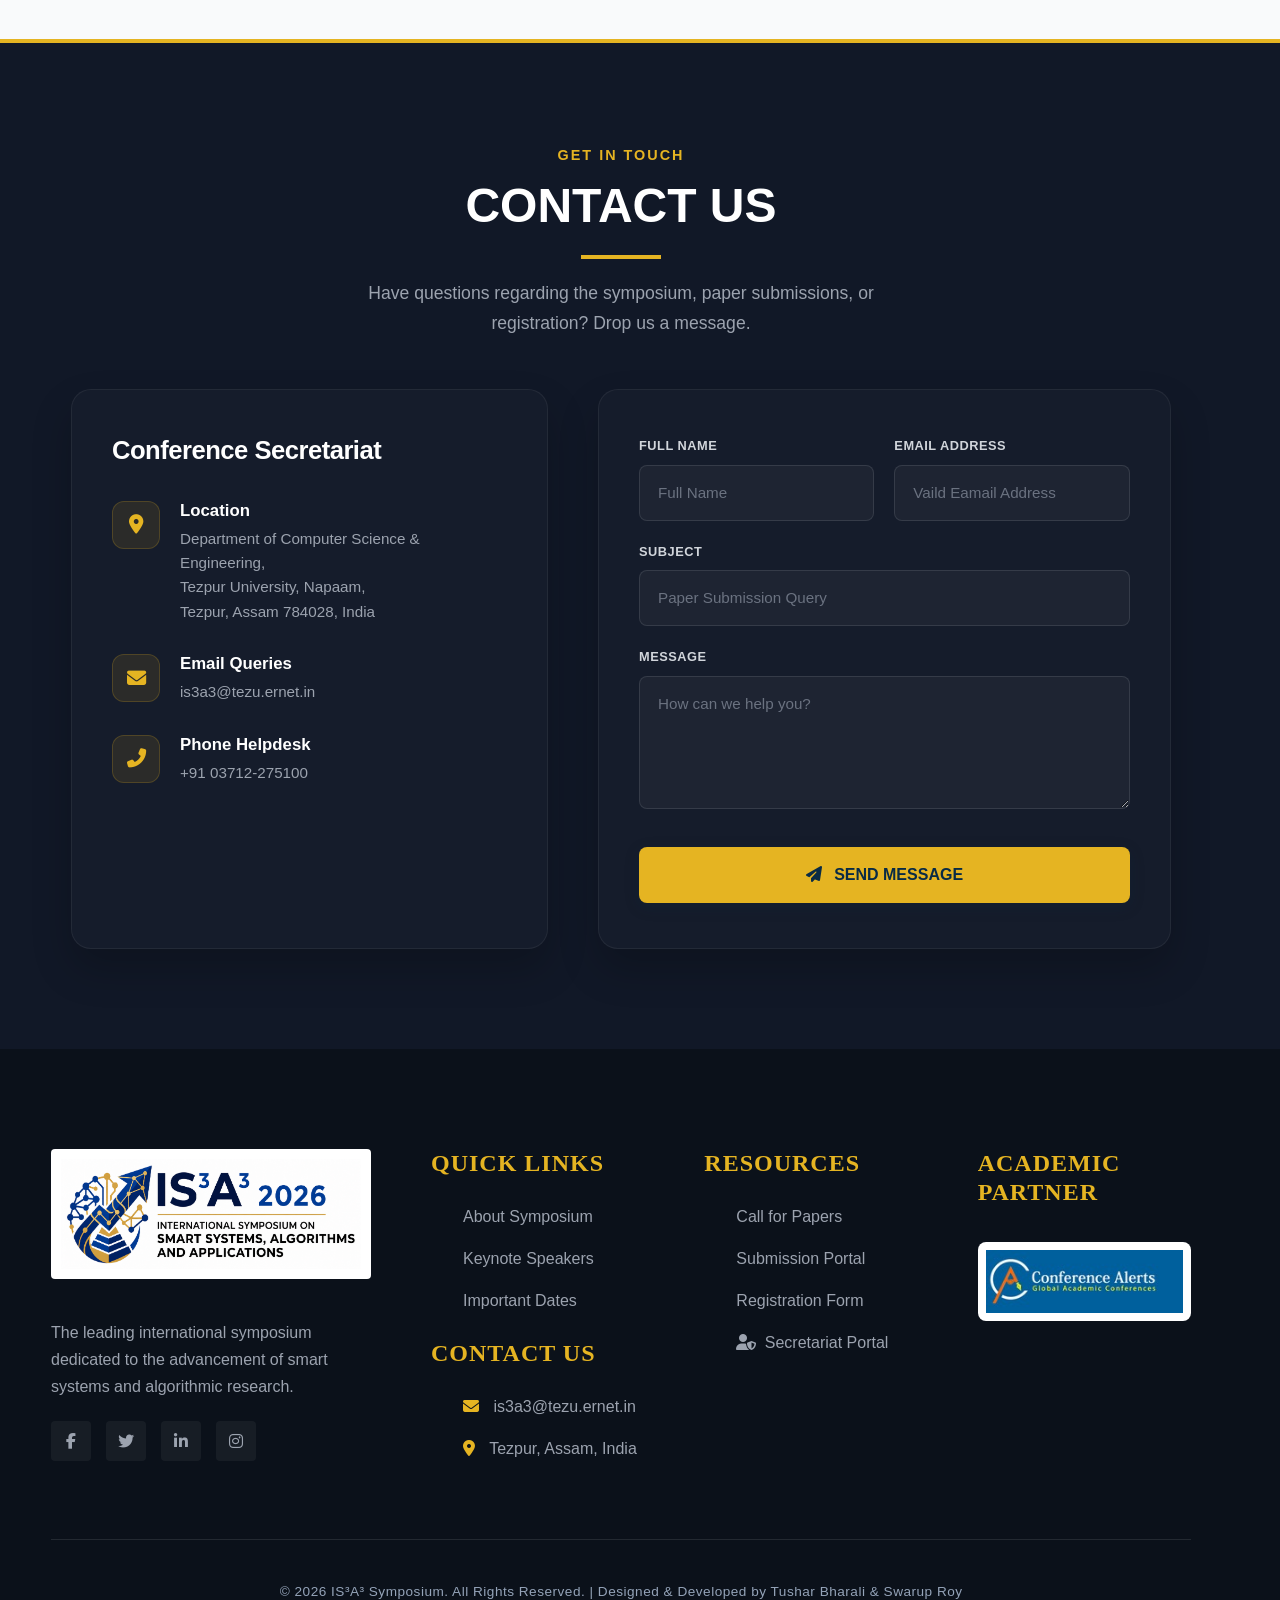
==== commit 7660bd82: "Initial commit" ====
--- a/index.html
+++ b/index.html
@@ -133,6 +133,7 @@
                     <li><a href="technical.html">Technical Committee</a></li>
                 </ul>
             </li>
+            <li><a href="index.html#faq">FAQ</a></li>
             <li><a href="registration-form.html" class="btn-header" target="_blank">Register Now</a></li>
             <li class="d-none d-lg-flex align-items-center"
                 style="margin-left: 10px; padding-right: 15px; border-right: 2px solid rgba(9, 43, 69, 0.1);">
@@ -1215,7 +1216,8 @@
                         <li><a href="callforpapers.html">Call for Papers</a></li>
                         <li><a href="callforpapers.html">Submission Portal</a></li>
                         <li><a href="registration-form.html">Registration Form</a></li>
-                        <li><a href="admin.html" target="_blank"><i class="fas fa-user-shield me-1"></i> Secretariat Portal</a></li>
+                        <li><a href="admin.html" target="_blank"><i class="fas fa-user-shield me-1"></i> Secretariat
+                                Portal</a></li>
                     </ul>
                 </div>
                 <div class="footer-col">
@@ -1232,7 +1234,8 @@
 
 
 
-            <p class="copyright">© 2026 IS³A³ Symposium. All Rights Reserved. | Designed & Developed by Tushar Bharali & Swarup Roy</p>
+            <p class="copyright">© 2026 IS³A³ Symposium. All Rights Reserved. | Designed & Developed by Tushar Bharali &
+                Swarup Roy</p>
         </div>
     </footer>
 
--- a/src/styles/index.css
+++ b/src/styles/index.css
@@ -535,7 +535,7 @@
 .footer-col li { margin-bottom: 15px; }
 .footer-col a { color: #9CA3AF; text-decoration: none; transition: 0.3s; }
 .footer-col a:hover { color: var(--accent); padding-left: 5px; }
-.copyright { text-align: center; padding-top: 40px; color: #6B7280; font-size: 0.85rem; letter-spacing: 1px; }
+.copyright { text-align: center; padding-top: 40px; color: #94A3B8 !important; font-size: 0.85rem; letter-spacing: 0.5px; opacity: 1 !important; visibility: visible !important; display: block !important; }
 
 /* --- Deadlines Section Styles --- */
 .deadlines { background: var(--primary); color: var(--white); padding: 120px var(--side-margin); }
